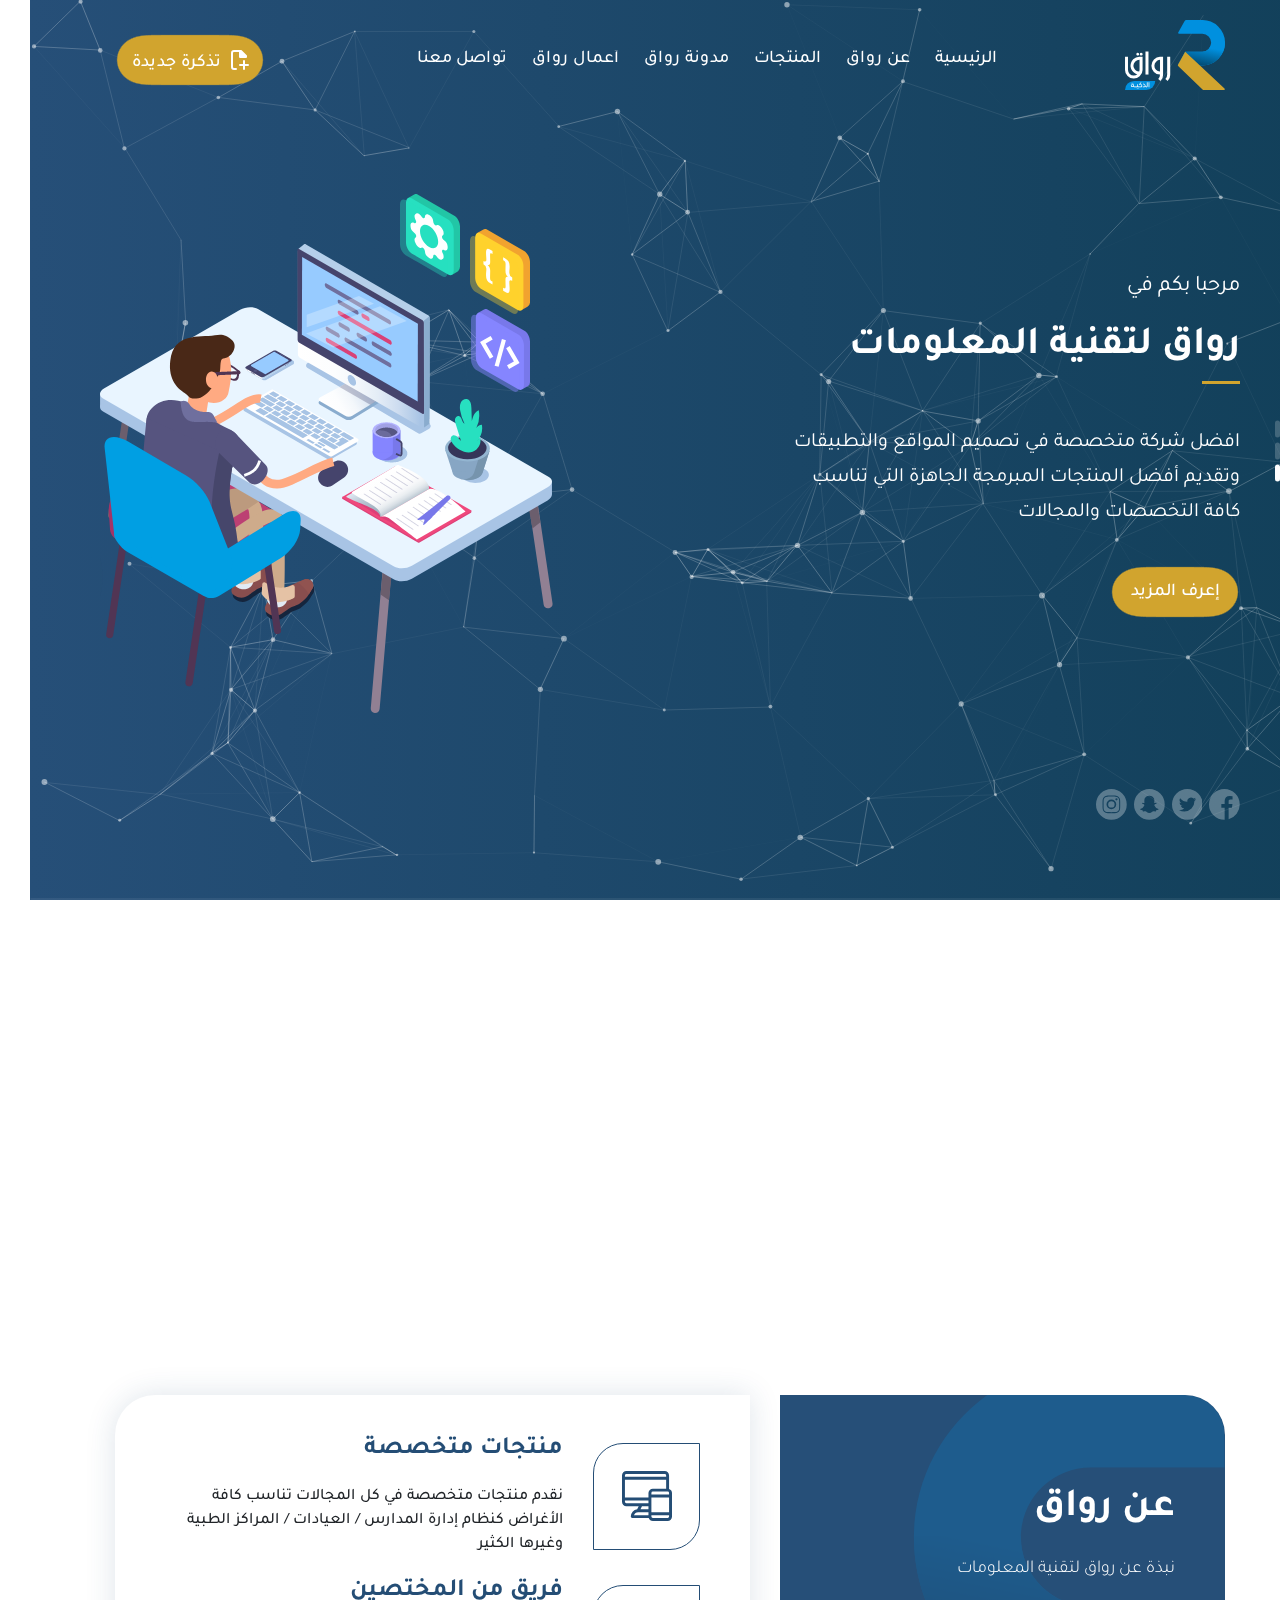
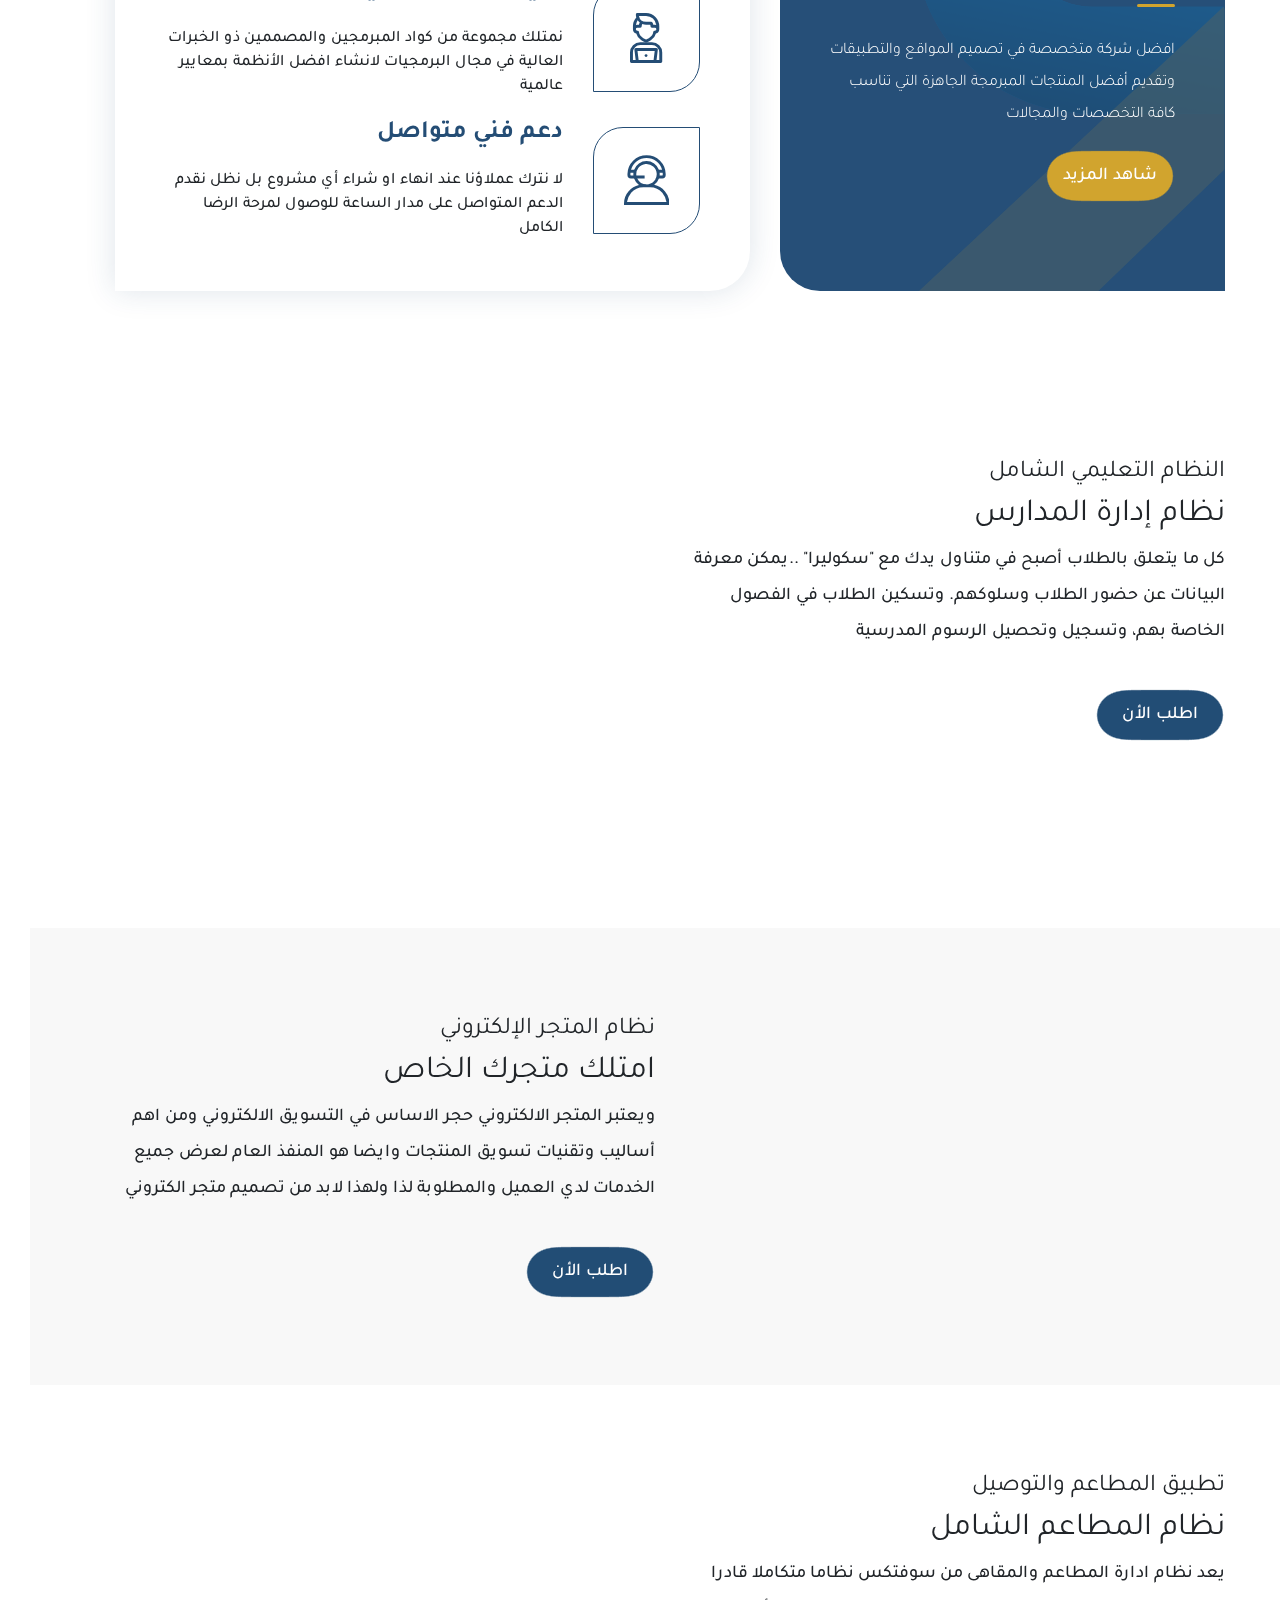
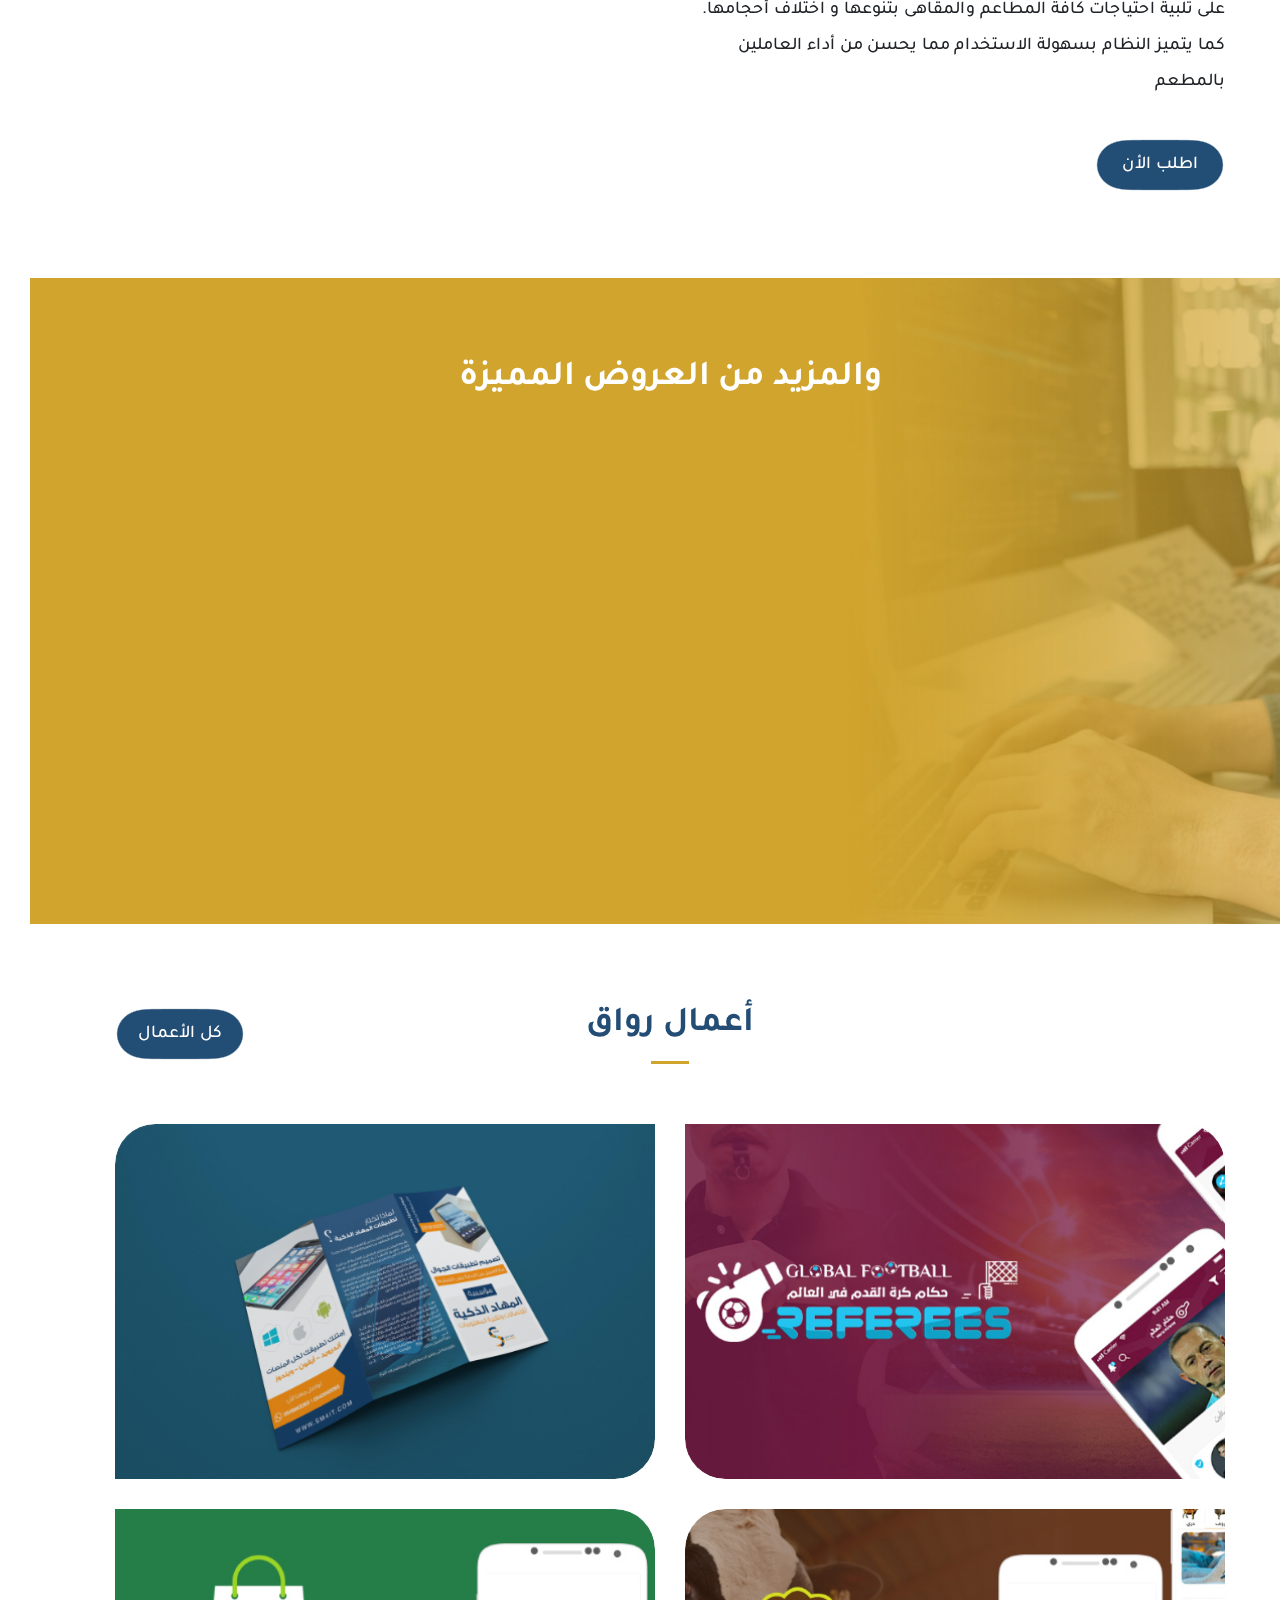
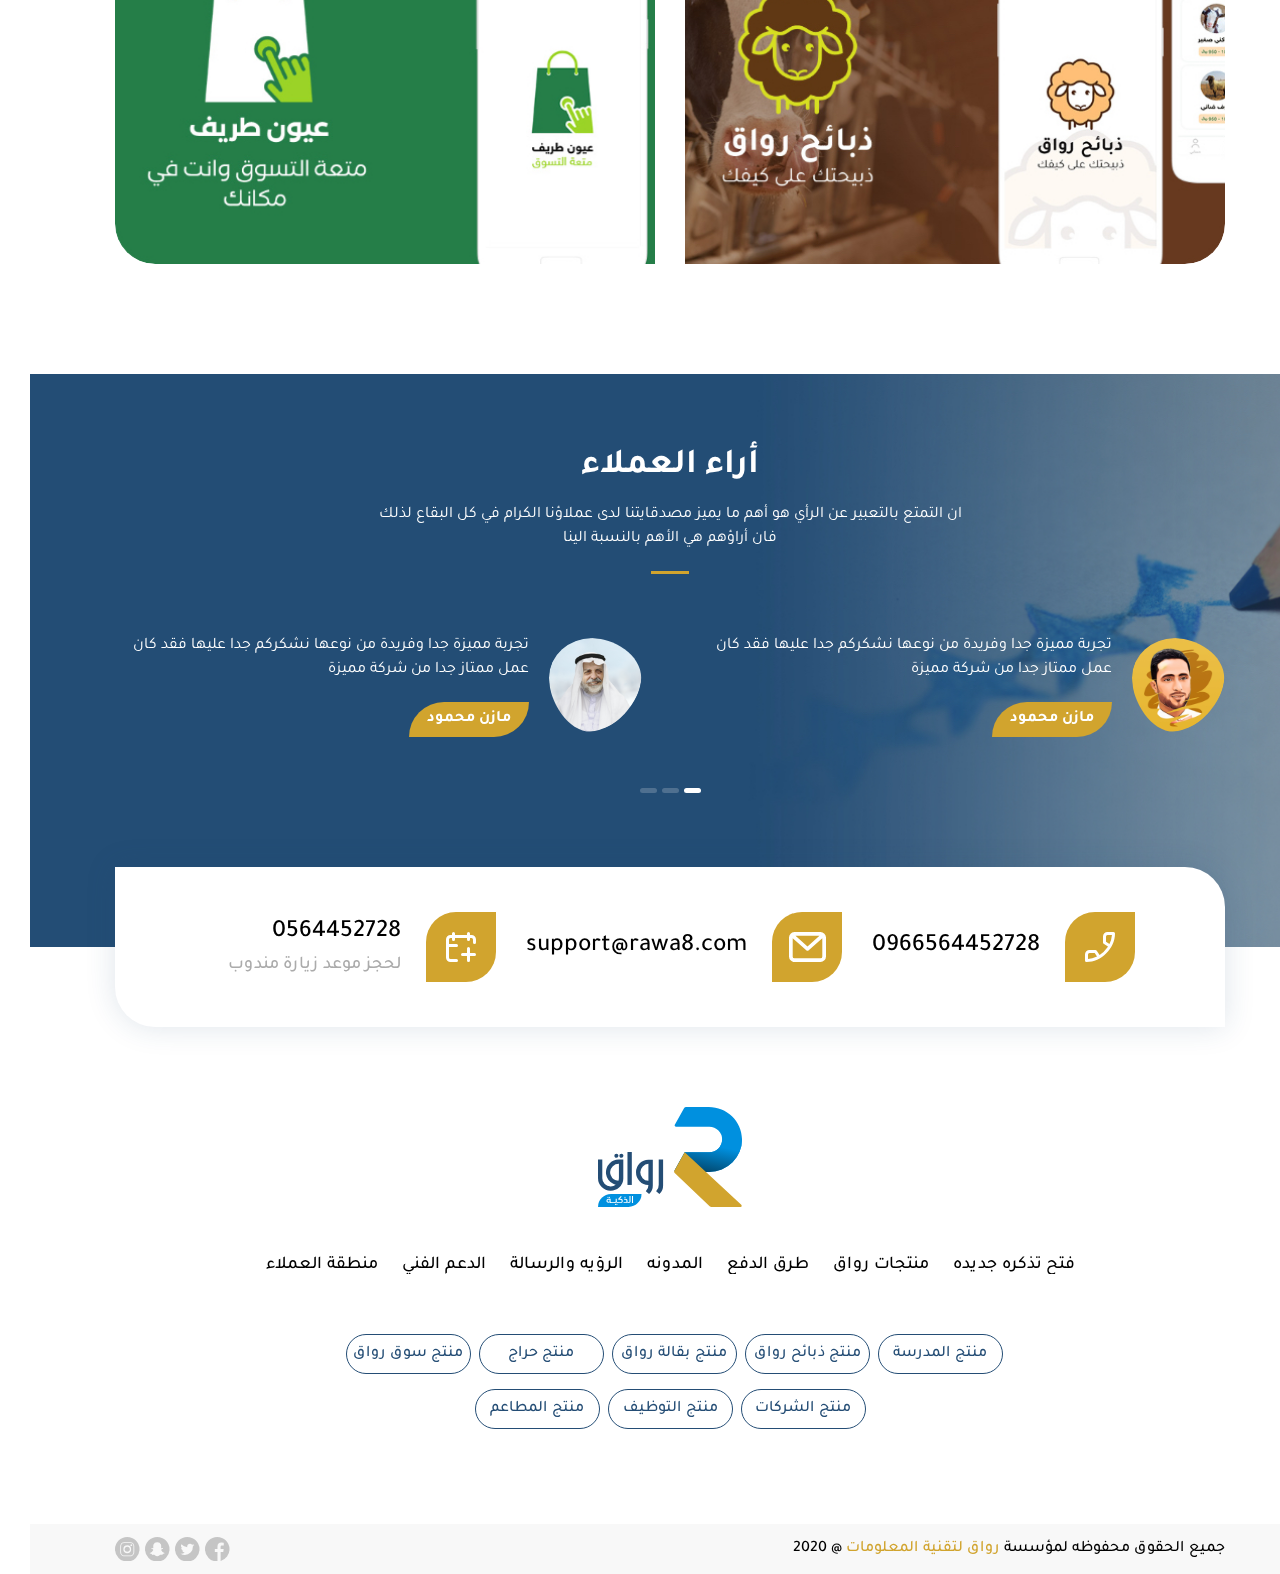
==== index.html @ ac33b8f3 "Deploy" ====
<!DOCTYPE html>
<html lang="en" dir="rtl">
  <head>
    <meta charset="UTF-8"/>
    <meta name="viewport" content="width=device-width, initial-scale=1.0"/>
    <meta http-equiv="X-UA-Compatible" content="ie=edge"/>
    <title>اسم الموقع</title>
    <link rel="stylesheet" href="css/bootstrap4.min.css"/>
    <link rel="stylesheet" href="css/swiper.min.css"/>
    <link rel="stylesheet" href="css/aos.css"/>
    <link rel="stylesheet" href="css/fancybox.min.css"/>
    <link rel="stylesheet" href="css/home.css"/>
  </head>
  <body>
    <!-- Loader-->
    <div class="loader"><img class="img-fluid" src="images/loader.svg" alt=""/></div>
    <!-- Mob Nav-->
    <div class="navover"></div>
    <div class="sideNav"><img class="img-fluid" src="images/about-sh.svg" alt=""/>
      <div class="options">
        <div class="close1"><img src="images/close.png" alt=""/></div>
      </div>
      <ul class="res">
        <li><a href="#">الرئيسية</a></li>
        <li><a href="#">عن رواق</a></li>
        <li><a href="#">المنتجات</a></li>
        <li><a href="#">مدونة رواق</a></li>
        <li><a href="#">أعمال رواق</a></li>
        <li><a href="#">تواصل بنا</a></li>
      </ul>
    </div>
    <!-- Mob Nav-->
    <!-- Header-->
    <header>
      <div id="particles-js"></div>
      <div class="container">
        <div class="content">
          <div class="TopNav"><a class="logo" href="#!"><img class="svg img-fluid" src="images/logo.svg" alt=""/></a>
            <ul class="res links">
              <li><a href="#!">الرئيسية</a></li>
              <li><a href="#!">عن رواق</a></li>
              <li><a href="#!">المنتجات</a></li>
              <li><a href="#!">مدونة رواق</a></li>
              <li><a href="#!">أعمال رواق</a></li>
              <li><a href="#!">تواصل معنا</a></li>
            </ul><a class="teckit" href="#!"><img class="svg" src="images/teck.svg" alt=""/><span>تذكرة جديدة</span></a>
            <div class="menuTriger"><img src="images/menu.png" alt=""/></div>
          </div>
          <div class="slider">
            <div class="content">
              <div class="swiper-container">
                <div class="swiper-wrapper">
                  <div class="swiper-slide">
                    <div class="row">
                      <div class="col-xl-6 inner-content">
                        <p>مرحبا بكم في</p>
                        <h1>رواق لتقنية المعلومات</h1>
                        <p>افضل شركة متخصصة في تصميم المواقع والتطبيقات وتقديم أفضل المنتجات المبرمجة الجاهزة التي تناسب كافة التخصصات والمجالات</p><a href="#!">إعرف المزيد</a>
                      </div>
                      <div class="col-xl-6 slider-pic-animate"><img src="images/header-slider.png" alt=""/><img class="pos" src="images/header-slider-shape1.svg" alt=""/><img class="pos" src="images/header-slider-shape2.svg" alt=""/><img class="pos" src="images/header-slider-shape3.svg" alt=""/><img class="pos" src="images/header-slider-shape4.svg" alt=""/></div>
                    </div>
                  </div>
                  <div class="swiper-slide">
                    <div class="row">
                      <div class="col-xl-6 inner-content">
                        <p>مرحبا بكم في</p>
                        <h1>رواق لتقنية المعلومات</h1>
                        <p>افضل شركة متخصصة في تصميم المواقع والتطبيقات وتقديم أفضل المنتجات المبرمجة الجاهزة التي تناسب كافة التخصصات والمجالات</p><a href="#!">إعرف المزيد</a>
                      </div>
                      <div class="col-xl-6 slider-pic-animate"><img src="images/header-slider.png" alt=""/><img class="pos" src="images/header-slider-shape1.svg" alt=""/><img class="pos" src="images/header-slider-shape2.svg" alt=""/><img class="pos" src="images/header-slider-shape3.svg" alt=""/><img class="pos" src="images/header-slider-shape4.svg" alt=""/></div>
                    </div>
                  </div>
                  <div class="swiper-slide">
                    <div class="row">
                      <div class="col-xl-6 inner-content">
                        <p>مرحبا بكم في</p>
                        <h1>رواق لتقنية المعلومات</h1>
                        <p>افضل شركة متخصصة في تصميم المواقع والتطبيقات وتقديم أفضل المنتجات المبرمجة الجاهزة التي تناسب كافة التخصصات والمجالات</p><a href="#!">إعرف المزيد</a>
                      </div>
                      <div class="col-xl-6 slider-pic-animate"><img src="images/header-slider.png" alt=""/><img class="pos" src="images/header-slider-shape1.svg" alt=""/><img class="pos" src="images/header-slider-shape2.svg" alt=""/><img class="pos" src="images/header-slider-shape3.svg" alt=""/><img class="pos" src="images/header-slider-shape4.svg" alt=""/></div>
                    </div>
                  </div>
                </div>
              </div>
              <div class="swiper-pagination"></div>
            </div>
          </div>
          <div class="social"><a href="#!"><img class="svg" src="images/fb.svg" alt=""/></a><a href="#!"><img class="svg" src="images/twitter.svg" alt=""/></a><a href="#!"><img class="svg" src="images/snap.svg" alt=""/></a><a href="#!"><img class="svg" src="images/insta.svg" alt=""/></a></div>
        </div>
      </div>
    </header>
    <!-- Header--><svg style="visibility: hidden; position: absolute;" width="0" height="0" xmlns="http://www.w3.org/2000/svg" version="1.1">
<defs>
<filter id="goo"><feGaussianBlur in="SourceGraphic" stdDeviation="10" result="blur" />    
<feColorMatrix in="blur" mode="matrix" values="1 0 0 0 0  0 1 0 0 0  0 0 1 0 0  0 0 0 19 -9" result="goo" />
<feComposite in="SourceGraphic" in2="goo" operator="atop"/>
</filter>
</defs>
</svg>
    <!-- Overview-->
    <div class="overview-sec">
      <div class="container">
        <div class="row">
          <div class="col-lg-4" data-aos="fade-up-left" data-aos-duration="1000">
            <div class="img"><img class="svg" src="images/over1.svg" alt=""/><img class="svg" src="images/over-sh1.svg" alt=""/></div>
            <h2>نتفهم طلبكم</h2>
            <p>مدركون بأنكم تريدون الأفضل فنمعن ونركز في طلبكم</p>
          </div>
          <div class="col-lg-4" data-aos="fade-up" data-aos-duration="1000">
            <div class="img"><img class="svg" src="images/over2.svg" alt=""/><img class="svg" src="images/over-sh2.svg" alt=""/></div>
            <h2>ننفذه بإبتكار</h2>
            <p>مقدرون الدقة الكاملة والإخراج المثالي</p>
          </div>
          <div class="col-lg-4" data-aos="fade-up-right" data-aos-duration="1000">
            <div class="img"><img class="svg" src="images/over3.svg" alt=""/><img class="svg" src="images/over-sh3.svg" alt=""/></div>
            <h2>معكم دائماَ</h2>
            <p>أصبحنا شركاء نجاح , فلكم كل الدعم وتقديم خدمة ما بعد البيع</p>
          </div>
        </div>
      </div>
    </div>
    <!-- Overview-->
    <!-- Start About  -->
    <section class="about-section">
      <div class="container">
        <div class="row">
          <div class="col-lg-5">
            <div class="about-right"><img class="svg img-fluid" src="images/about-sh.svg" alt=""/>
              <div class="content">
                <div class="title">
                  <h2>عن رواق</h2>
                  <p>نبذة عن رواق لتقنية المعلومات</p>
                </div>
                <p>افضل شركة متخصصة في تصميم المواقع والتطبيقات وتقديم أفضل المنتجات المبرمجة الجاهزة التي تناسب كافة التخصصات والمجالات</p><a href="#!">شاهد المزيد    </a>
              </div>
            </div>
          </div>
          <div class="col-lg-7">
            <div class="about-left">
              <div class="content-box">
                <div class="icon-box"><img class="svg img-fluid" src="images/about1.svg" alt=""/></div>
                <div class="content">
                  <h3>منتجات متخصصة</h3>
                  <p>نقدم منتجات متخصصة في كل المجالات تناسب كافة الأغراض كنظام إدارة المدارس / العيادات / المراكز الطبية وغيرها الكثير</p>
                </div>
              </div>
              <div class="content-box">
                <div class="icon-box"><img class="svg img-fluid" src="images/about2.svg" alt=""/></div>
                <div class="content">
                  <h3>فريق من المختصين</h3>
                  <p>نمتلك مجموعة من كواد المبرمجين والمصممين ذو الخبرات العالية في مجال البرمجيات لانشاء افضل الأنظمة بمعايير عالمية</p>
                </div>
              </div>
              <div class="content-box">
                <div class="icon-box"><img class="svg img-fluid" src="images/about3.svg" alt=""/></div>
                <div class="content">
                  <h3>دعم فني متواصل</h3>
                  <p>لا نترك عملاؤنا عند انهاء او شراء أي مشروع بل نظل نقدم الدعم المتواصل على مدار الساعة للوصول لمرحة الرضا الكامل</p>
                </div>
              </div>
            </div>
          </div>
        </div>
      </div>
    </section>
    <!-- End About-->
    <!--Start Services-->
    <section class="services-section">
      <div class="container">
        <div class="row">
          <div class="col-lg-6 order-lg-1 order-2">
            <div class="min-title">
              <h4>النظام التعليمي الشامل</h4>
              <h2>نظام إدارة المدارس</h2>
            </div>
            <p>كل ما يتعلق بالطلاب أصبح في متناول يدك مع "سكوليرا" ..يمكن معرفة البيانات عن حضور الطلاب وسلوكهم. وتسكين الطلاب في الفصول الخاصة بهم، وتسجيل وتحصيل الرسوم المدرسية</p><a href="#!">اطلب الأن</a>
          </div>
          <div class="col-lg-6 order-lg-2 order-1">
            <div class="school-images" data-aos="zoom-out" data-aos-duration="1000"><img class="svg img-fluid" src="images/teacher.svg" alt=""/><img class="svg img-fluid line" src="images/line.svg" alt=""/></div>
          </div>
        </div>
      </div>
    </section>
    <section class="services-section center">
      <div class="container">
        <div class="row">
          <div class="col-lg-6">
            <div class="shop-images">
              <div class="mobile" data-aos="fade-down" data-aos-duration="1000"><img class="svg img-fluid" src="images/mobile.svg" alt=""/></div>
              <div class="bag1" data-aos="fade-left" data-aos-duration="1000"><img class="svg img-fluid" src="images/bag1.svg" alt=""/></div>
              <div class="bag2" data-aos="fade-right" data-aos-duration="1000"><img class="svg img-fluid" src="images/bag2.svg" alt=""/></div>
              <div class="gift1" data-aos="fade-up-left" data-aos-duration="1000"><img class="svg img-fluid" src="images/gift1.svg" alt=""/></div>
              <div class="gift2" data-aos="fade-up-right" data-aos-duration="1000"><img class="svg img-fluid" src="images/gift2.svg" alt=""/></div>
            </div>
          </div>
          <div class="col-lg-6">
            <div class="min-title">
              <h4>نظام المتجر الإلكتروني</h4>
              <h2>امتلك متجرك الخاص</h2>
            </div>
            <p>ويعتبر المتجر الالكتروني حجر الاساس في التسويق الالكتروني ومن اهم أساليب وتقنيات تسويق المنتجات وايضا هو المنفذ العام لعرض جميع الخدمات لدي العميل والمطلوبة لذا ولهذا لابد من تصميم متجر الكتروني</p><a href="#!">اطلب الأن</a>
          </div>
        </div>
      </div>
    </section>
    <section class="services-section">
      <div class="container">
        <div class="row">
          <div class="col-lg-6 order-lg-1 order-2">
            <div class="min-title">
              <h4>تطبيق المطاعم والتوصيل</h4>
              <h2>نظام المطاعم الشامل</h2>
            </div>
            <p>يعد نظام ادارة المطاعم والمقاهى من سوفتكس نظاما متكاملا قادرا على تلبية احتياجات كافة المطاعم والمقاهى بتنوعها و اختلاف أحجامها. كما يتميز النظام بسهولة الاستخدام مما يحسن من أداء العاملين بالمطعم</p><a href="#!">اطلب الأن</a>
          </div>
          <div class="col-lg-6 order-lg-2 order-1">
            <div class="resturant-images">
              <div class="table" data-aos="fade-down"><img class="svg img-fluid" src="images/table.svg" alt=""/></div>
              <div class="phone" data-aos="fade-up"><img class="svg img-fluid line" src="images/phone.svg" alt=""/></div>
            </div>
          </div>
        </div>
      </div>
    </section>
    <!--End Services-->
    <!--Start offers-->
    <section class="offers-section">
      <div class="container">
        <h2 class="title">والمزيد من العروض المميزة</h2>
        <div class="row">
          <div class="col-lg-6"><a class="offer-box" href="#" data-aos="fade-up-left" data-aos-duration="1000">
              <div class="icon-box"><img class="svg img-fluid" src="images/logo-mini.svg" alt=""/></div>
              <h3>منتج ذبائح رواق</h3></a><a class="offer-box" href="#" data-aos="fade-up-left" data-aos-duration="1000">
              <div class="icon-box"><img class="svg img-fluid" src="images/logo-mini.svg" alt=""/></div>
              <h3>منتج حراج رواق المتقدم</h3></a><a class="offer-box" href="#" data-aos="fade-up-left" data-aos-duration="1000">
              <div class="icon-box"><img class="svg img-fluid" src="images/logo-mini.svg" alt=""/></div>
              <h3>منتج سوق رواق</h3></a><a class="offer-box" href="#" data-aos="fade-up-left" data-aos-duration="1000">
              <div class="icon-box"><img class="svg img-fluid" src="images/logo-mini.svg" alt=""/></div>
              <h3>منتج التجميل والصالونات</h3></a></div>
          <div class="col-lg-6"><a class="offer-box" href="#" data-aos="fade-up-left" data-aos-duration="1000">
              <div class="icon-box"><img class="svg img-fluid" src="images/logo-mini.svg" alt=""/></div>
              <h3>منتج ذبائح رواق</h3></a><a class="offer-box" href="#" data-aos="fade-up-left" data-aos-duration="1000">
              <div class="icon-box"><img class="svg img-fluid" src="images/logo-mini.svg" alt=""/></div>
              <h3>منتج المطاعم والكافيهات</h3></a><a class="offer-box" href="#" data-aos="fade-up-left" data-aos-duration="1000">
              <div class="icon-box"><img class="svg img-fluid" src="images/logo-mini.svg" alt=""/></div>
              <h3>منتج الشركات والمؤسسات</h3></a><a class="offer-box" href="#" data-aos="fade-up-left" data-aos-duration="1000">
              <div class="icon-box"><img class="svg img-fluid" src="images/logo-mini.svg" alt=""/></div>
              <h3>منتج التوصيل والطلبات</h3></a></div>
        </div>
      </div>
    </section>
    <!--End offers-->
    <!-- Our Work-->
    <div class="our-work">
      <div class="container">
        <div class="head">
          <h1>أعمال رواق</h1><a class="more-work" href="#!">كل الأعمال</a>
        </div>
        <div class="row">
          <div class="col-lg-6">
            <div class="work"><img class="img-fluid" src="images/work1.jpg" alt=""/>
              <div class="overlay1"></div>
              <div class="overlay">
                <h3>بروشور تصميم التطبيقات</h3>
                <p>قمنا بتنفيذ بروشور تصميم التطبيقات لمؤسسة رواق مبني على المعايير العالمية للتصميم</p>
                <div class="actions">
                  <div class="action"><a href="#!"><img class="svg" src="images/link.svg" alt=""/></a><a data-fancybox="gallery" href="images/work1.jpg"><img class="svg" src="images/eye.svg" alt=""/></a></div>
                </div>
              </div>
            </div>
          </div>
          <div class="col-lg-6">
            <div class="work"><img class="img-fluid" src="images/work2.jpg" alt=""/>
              <div class="overlay1"></div>
              <div class="overlay">
                <h3>بروشور تصميم التطبيقات</h3>
                <p>قمنا بتنفيذ بروشور تصميم التطبيقات لمؤسسة رواق مبني على المعايير العالمية للتصميم</p>
                <div class="actions">
                  <div class="action"><a href="#!"><img class="svg" src="images/link.svg" alt=""/></a><a data-fancybox="gallery" href="images/work2.jpg"><img class="svg" src="images/eye.svg" alt=""/></a></div>
                </div>
              </div>
            </div>
          </div>
          <div class="col-lg-6">
            <div class="work"><img class="img-fluid" src="images/work3.jpg" alt=""/>
              <div class="overlay1"></div>
              <div class="overlay">
                <h3>بروشور تصميم التطبيقات</h3>
                <p>قمنا بتنفيذ بروشور تصميم التطبيقات لمؤسسة رواق مبني على المعايير العالمية للتصميم</p>
                <div class="actions">
                  <div class="action"><a href="#!"><img class="svg" src="images/link.svg" alt=""/></a><a data-fancybox="gallery" href="images/work3.jpg"><img class="svg" src="images/eye.svg" alt=""/></a></div>
                </div>
              </div>
            </div>
          </div>
          <div class="col-lg-6">
            <div class="work"><img class="img-fluid" src="images/work4.jpg" alt=""/>
              <div class="overlay1"></div>
              <div class="overlay">
                <h3>بروشور تصميم التطبيقات</h3>
                <p>قمنا بتنفيذ بروشور تصميم التطبيقات لمؤسسة رواق مبني على المعايير العالمية للتصميم</p>
                <div class="actions">
                  <div class="action"><a href="#!"><img class="svg" src="images/link.svg" alt=""/></a><a data-fancybox="gallery" href="images/work4.jpg"><img class="svg" src="images/eye.svg" alt=""/></a></div>
                </div>
              </div>
            </div>
          </div>
        </div><a class="more-work" href="#!">كل الأعمال</a>
      </div>
    </div>
    <!-- Our Work-->
    <!-- Testims-->
    <div class="testims">
      <div class="container">
        <div class="head">
          <h2>أراء العملاء</h2>
          <p>ان التمتع بالتعبير عن الرأي هو أهم ما يميز مصدقايتنا لدى عملاؤنا الكرام في كل البقاع لذلك فان  أراؤهم هي الأهم بالنسبة الينا</p>
        </div>
        <div class="swiper-container">
          <div class="swiper-wrapper">
            <div class="swiper-slide">
              <div class="pic"><img class="img-fluid" src="images/test1.png" alt=""/></div>
              <div class="content">
                <p>تجربة مميزة جدا وفريدة من نوعها نشكركم جدا عليها فقد كان  عمل ممتاز جدا من شركة مميزة</p><span>مازن محمود</span>
              </div>
            </div>
            <div class="swiper-slide">
              <div class="pic"><img class="img-fluid" src="images/test2.png" alt=""/></div>
              <div class="content">
                <p>تجربة مميزة جدا وفريدة من نوعها نشكركم جدا عليها فقد كان  عمل ممتاز جدا من شركة مميزة</p><span>مازن محمود</span>
              </div>
            </div>
            <div class="swiper-slide">
              <div class="pic"><img class="img-fluid" src="images/test1.png" alt=""/></div>
              <div class="content">
                <p>تجربة مميزة جدا وفريدة من نوعها نشكركم جدا عليها فقد كان  عمل ممتاز جدا من شركة مميزة</p><span>مازن محمود</span>
              </div>
            </div>
          </div>
        </div>
        <div class="swiper-pagination"></div>
      </div>
    </div>
    <!-- Testims-->
    <!-- Footer Top-->
    <div class="contact-Min">
      <div class="container">
        <div class="content">
          <div class="cont">
            <div class="icon"><img class="svg" src="images/contact1.svg" alt=""/></div><a href="#!">0966564452728</a>
          </div>
          <div class="cont">
            <div class="icon"><img class="svg" src="images/contact2.svg" alt=""/></div><a href="#!">support@rawa8.com</a>
          </div>
          <div class="cont">
            <div class="icon"><img class="svg" src="images/contact3.svg" alt=""/></div><a href="#!"><span>0564452728</span><span>لحجز موعد زيارة مندوب</span></a>
          </div>
        </div>
      </div>
    </div>
    <!-- Footer Top-->
    <footer>
      <div class="container">
        <div class="logo"><img class="img-fluid" src="images/logo-footer.svg" alt=""/></div>
        <ul class="res links">
          <li><a href="#!">فتح تذكره جديده</a></li>
          <li><a href="#!">منتجات رواق</a></li>
          <li><a href="#!">طرق الدفع</a></li>
          <li><a href="#!">المدونه</a></li>
          <li><a href="#!">الرؤيه والرسالة</a></li>
          <li><a href="#!">الدعم الفني</a></li>
          <li><a href="#!">منطقة العملاء</a></li>
        </ul>
        <div class="btns"><a href="#!">منتج المدرسة</a><a href="#!">منتج ذبائح رواق</a><a href="#!">منتج بقالة رواق</a><a href="#!">منتج حراج</a><a href="#!">منتج سوق رواق</a><a href="#!">منتج الشركات</a><a href="#!">منتج التوظيف</a><a href="#!">منتج المطاعم</a></div>
      </div>
      <div class="end">
        <div class="container">
          <div class="content">
            <p>
              جميع الحقوق محفوظه لمؤسسة
              <span>رواق لتقنية المعلومات</span>
              @ 2020
            </p>
            <div class="socials"><a href="#!"><img class="svg" src="images/fb.svg" alt=""/></a><a href="#!"><img class="svg" src="images/twitter.svg" alt=""/></a><a href="#!"><img class="svg" src="images/snap.svg" alt=""/></a><a href="#!"><img class="svg" src="images/insta.svg" alt=""/></a></div>
          </div>
        </div>
      </div>
    </footer>
    <script src="js/jquery.min.js"></script>
    <script src="js/bootstrap.min.js"></script>
    <script src="js/swiper.min.js"></script>
    <script src="js/particles.min.js"></script>
    <script src="js/aos.js"></script>
    <script src="js/fancybox.min.js"></script>
    <script src="js/nicescroll.js"></script>
    <script src="js/main.js"></script>
    <script src="http://localhost:35729/livereload.js"></script>
  </body>
</html>
---- css/home.css ----
html {
  scrollbar-width: thin;
  scrollbar-color: #475152 #d1a42e;
}

html::-webkit-scrollbar {
  width: 8px;
}

html::-webkit-scrollbar-track {
  background-color: #d1a42e;
}

html::-webkit-scrollbar-thumb {
  background-color: #475152;
}

#ascrail2000 {
  display: none !important;
}

body {
  font-family: "reg", sans-serif;
  overflow: initial !important;
  direction: rtl;
  text-align: right;
}

html[dir="ltr"] body {
  direction: ltr;
  text-align: left;
}

* {
  font-family: inherit;
}

input,
a,
button {
  font-family: "reg", sans-serif;
}

input:focus,
a:focus,
button:focus {
  outline: none;
  text-decoration: none;
}

input:hover,
a:hover,
button:hover {
  text-decoration: none;
}

button {
  cursor: pointer;
}

button:focus, button:active {
  outline: none;
  -webkit-box-shadow: none;
          box-shadow: none;
}

ul.res {
  padding: 0;
  margin: 0;
  list-style: none;
}

@font-face {
  font-family: "light";
  src: url("../fonts/Tajawal-Light.ttf") format("ttf"), url("../fonts/Tajawal-Light.woff") format("woff"), url("../fonts/Tajawal-Light.woff2") format("woff2"), url("../fonts/Tajawal-Light.eot") format("eot");
}

@font-face {
  font-family: "reg";
  src: url("../fonts/Tajawal-Regular.ttf") format("ttf"), url("../fonts/Tajawal-Regular.woff") format("woff"), url("../fonts/Tajawal-Regular.woff2") format("woff2"), url("../fonts/Tajawal-Regular.eot") format("eot");
}

@font-face {
  font-family: "med";
  src: url("../fonts/Tajawal-Medium.ttf") format("ttf"), url("../fonts/Tajawal-Medium.woff") format("woff"), url("../fonts/Tajawal-Medium.woff2") format("woff2"), url("../fonts/Tajawal-Medium.eot") format("eot");
}

@font-face {
  font-family: "bold";
  src: url("../fonts/Tajawal-Bold.ttf") format("ttf"), url("../fonts/Tajawal-Bold.woff") format("woff"), url("../fonts/Tajawal-Bold.woff2") format("woff2"), url("../fonts/Tajawal-Bold.eot") format("eot");
}

.Flex, .loader, .sideNav, header .TopNav .teckit, header .slider .swiper-slide a, .about-section .about-right .content a, .about-section .about-left .content-box .icon-box, .services-section a, .our-work .head .more-work, .our-work .work .overlay, .our-work .work .overlay .action, .our-work .work .overlay .action a, .our-work .more-work, .testims .swiper-slide span, .contact-Min .cont .icon, footer .links, footer .btns, footer .btns a {
  display: -webkit-box;
  display: -ms-flexbox;
  display: flex;
  -webkit-box-align: center;
      -ms-flex-align: center;
          align-items: center;
  -webkit-box-pack: center;
      -ms-flex-pack: center;
          justify-content: center;
}

.hover, header .TopNav .teckit, header .slider .swiper-slide a, .about-section .about-right .content a, .services-section a, .our-work .head .more-work, .our-work .more-work {
  position: relative;
  -webkit-filter: url("#goo");
          filter: url("#goo");
}

.hover:after, header .TopNav .teckit:after, header .slider .swiper-slide a:after, .about-section .about-right .content a:after, .services-section a:after, .our-work .head .more-work:after, .our-work .more-work:after, .hover:before, header .TopNav .teckit:before, header .slider .swiper-slide a:before, .about-section .about-right .content a:before, .services-section a:before, .our-work .head .more-work:before, .our-work .more-work:before {
  width: 50px;
  height: 50px;
  position: absolute;
  content: "";
  display: inline-block;
  background: #d1a42e;
  border-radius: 50%;
  -webkit-transition: -webkit-transform 0.5s ease;
  transition: -webkit-transform 0.5s ease;
  transition: transform 0.5s ease;
  transition: transform 0.5s ease, -webkit-transform 0.5s ease;
  -webkit-transform: scale(0);
          transform: scale(0);
  z-index: -1;
}

.hover:before, header .TopNav .teckit:before, header .slider .swiper-slide a:before, .about-section .about-right .content a:before, .services-section a:before, .our-work .head .more-work:before, .our-work .more-work:before {
  top: -25%;
  left: 20%;
}

.hover:after, header .TopNav .teckit:after, header .slider .swiper-slide a:after, .about-section .about-right .content a:after, .services-section a:after, .our-work .head .more-work:after, .our-work .more-work:after {
  bottom: -25%;
  right: 20%;
}

.hover:hover:after, header .TopNav .teckit:hover:after, header .slider .swiper-slide a:hover:after, .about-section .about-right .content a:hover:after, .services-section a:hover:after, .our-work .more-work:hover:after, .hover:hover:before, header .TopNav .teckit:hover:before, header .slider .swiper-slide a:hover:before, .about-section .about-right .content a:hover:before, .services-section a:hover:before, .our-work .more-work:hover:before {
  -webkit-transform: none;
          transform: none;
}

@-webkit-keyframes flash {
  0% {
    opacity: 1;
  }
  10% {
    opacity: 0.5;
  }
  30% {
    opacity: 1;
  }
  100% {
    opacity: 1;
  }
}

@keyframes flash {
  0% {
    opacity: 1;
  }
  10% {
    opacity: 0.5;
  }
  30% {
    opacity: 1;
  }
  100% {
    opacity: 1;
  }
}

@-webkit-keyframes hang {
  0% {
    -webkit-transform: translateY(0) translateZ(0);
            transform: translateY(0) translateZ(0);
  }
  25% {
    -webkit-transform: translateY(-3px) translateZ(0);
            transform: translateY(-3px) translateZ(0);
  }
  50% {
    -webkit-transform: translateY(0) translateZ(0);
            transform: translateY(0) translateZ(0);
  }
  75% {
    -webkit-transform: translateY(3px) translateZ(0);
            transform: translateY(3px) translateZ(0);
  }
  100% {
    -webkit-transform: translateY(0) translateZ(0);
            transform: translateY(0) translateZ(0);
  }
}

@keyframes hang {
  0% {
    -webkit-transform: translateY(0) translateZ(0);
            transform: translateY(0) translateZ(0);
  }
  25% {
    -webkit-transform: translateY(-3px) translateZ(0);
            transform: translateY(-3px) translateZ(0);
  }
  50% {
    -webkit-transform: translateY(0) translateZ(0);
            transform: translateY(0) translateZ(0);
  }
  75% {
    -webkit-transform: translateY(3px) translateZ(0);
            transform: translateY(3px) translateZ(0);
  }
  100% {
    -webkit-transform: translateY(0) translateZ(0);
            transform: translateY(0) translateZ(0);
  }
}

@-webkit-keyframes ani2 {
  from {
    -webkit-mask-position: 100% 0;
    mask-position: 100% 0;
  }
  to {
    -webkit-mask-position: 0 0;
    mask-position: 0 0;
  }
}

@keyframes ani2 {
  from {
    -webkit-mask-position: 100% 0;
    mask-position: 100% 0;
  }
  to {
    -webkit-mask-position: 0 0;
    mask-position: 0 0;
  }
}

@-webkit-keyframes ani {
  from {
    -webkit-mask-position: 0 0;
    mask-position: 0 0;
  }
  to {
    -webkit-mask-position: 100% 0;
    mask-position: 100% 0;
  }
}

@keyframes ani {
  from {
    -webkit-mask-position: 0 0;
    mask-position: 0 0;
  }
  to {
    -webkit-mask-position: 100% 0;
    mask-position: 100% 0;
  }
}

.loader {
  position: fixed;
  top: 0;
  left: 0;
  width: 100%;
  height: 100%;
  background-color: #fff;
  z-index: 9999999;
}

.loader img {
  width: 150px;
}

.navover {
  position: fixed;
  width: 100%;
  height: 100%;
  background-color: rgba(38, 79, 120, 0.95);
  z-index: 9;
  -webkit-transition: 0.5s;
  transition: 0.5s;
  opacity: 0;
  visibility: hidden;
}

.navover.open {
  opacity: 1;
  visibility: visible;
}

.sideNav {
  position: fixed;
  top: 0;
  right: 0;
  width: 100%;
  height: 100%;
  background-color: #264f78;
  z-index: 99;
  overflow-y: auto;
  -webkit-transition: 0.5s;
  transition: 0.5s;
  -webkit-box-orient: vertical;
  -webkit-box-direction: normal;
      -ms-flex-direction: column;
          flex-direction: column;
  -webkit-transform-origin: right;
          transform-origin: right;
  -webkit-transform: scaleX(0);
          transform: scaleX(0);
}

.sideNav > img {
  position: absolute;
  top: 50%;
  left: 50%;
  -webkit-transform: translate(-50%, -50%) scale(1.5);
          transform: translate(-50%, -50%) scale(1.5);
  opacity: 0.3;
}

html[dir="ltr"] .sideNav {
  -webkit-transform-origin: left;
          transform-origin: left;
}

.sideNav.open {
  -webkit-transform: scaleX(1);
          transform: scaleX(1);
}

.sideNav.open ul {
  opacity: 1;
}

.sideNav.open ul li {
  -webkit-transform: translateX(0);
          transform: translateX(0);
  opacity: 1;
}

.sideNav.origin {
  -webkit-transform-origin: left;
          transform-origin: left;
}

html[dir="ltr"] .sideNav.origin {
  -webkit-transform-origin: right;
          transform-origin: right;
}

.sideNav .options {
  padding: 0 50px;
  display: -webkit-box;
  display: -ms-flexbox;
  display: flex;
  -webkit-box-align: center;
      -ms-flex-align: center;
          align-items: center;
  -webkit-box-pack: justify;
      -ms-flex-pack: justify;
          justify-content: space-between;
  width: 100%;
  position: absolute;
  top: 50px;
  direction: ltr;
}

.sideNav .options .lang a {
  display: -webkit-box;
  display: -ms-flexbox;
  display: flex;
  -webkit-box-align: center;
      -ms-flex-align: center;
          align-items: center;
  -webkit-box-pack: center;
      -ms-flex-pack: center;
          justify-content: center;
  font-size: 14px;
  color: #d1a42e;
  width: 32px;
  height: 32px;
  border-radius: 50%;
  background-color: #fff;
}

.sideNav .options .close1 {
  display: -webkit-box;
  display: -ms-flexbox;
  display: flex;
  cursor: pointer;
}

.sideNav .options .close1 img {
  -webkit-filter: brightness(0) invert(1);
          filter: brightness(0) invert(1);
}

.sideNav > ul {
  display: -webkit-box;
  display: -ms-flexbox;
  display: flex;
  -webkit-box-align: center;
      -ms-flex-align: center;
          align-items: center;
  -webkit-box-orient: vertical;
  -webkit-box-direction: normal;
      -ms-flex-direction: column;
          flex-direction: column;
  opacity: 0;
  -webkit-transition: 0.5s;
  transition: 0.5s;
  -webkit-transition-delay: 0.5s;
          transition-delay: 0.5s;
}

.sideNav > ul > li {
  position: relative;
  padding: 10px 0;
  -webkit-transition: 0.5s;
  transition: 0.5s;
  -webkit-transform: translateX(10px);
          transform: translateX(10px);
  opacity: 0;
}

.sideNav > ul > li:nth-child(1) {
  -webkit-transition-delay: 0.3s;
          transition-delay: 0.3s;
}

.sideNav > ul > li:nth-child(2) {
  -webkit-transition-delay: 0.5s;
          transition-delay: 0.5s;
}

.sideNav > ul > li:nth-child(3) {
  -webkit-transition-delay: 0.7s;
          transition-delay: 0.7s;
}

.sideNav > ul > li:nth-child(4) {
  -webkit-transition-delay: 0.9s;
          transition-delay: 0.9s;
}

.sideNav > ul > li:nth-child(5) {
  -webkit-transition-delay: 1.1s;
          transition-delay: 1.1s;
}

.sideNav > ul > li:nth-child(6) {
  -webkit-transition-delay: 1.3s;
          transition-delay: 1.3s;
}

.sideNav > ul > li a {
  width: 100%;
  display: block;
  font-size: 20px;
  color: #fff;
  -webkit-transition: 0.5s;
  transition: 0.5s;
}

.sideNav > ul > li i {
  position: absolute;
  top: 13px;
  left: 13px;
  -webkit-transform: rotate(90deg);
          transform: rotate(90deg);
  font-size: 9px;
  color: currentColor;
  -webkit-transition: 0.5s;
  transition: 0.5s;
}

html[dir="ltr"] .sideNav > ul > li i {
  left: unset;
  right: 13px;
}

.sideNav > ul > li i.open {
  -webkit-transform: rotate(0deg);
          transform: rotate(0deg);
}

.sideNav > ul > li .drop {
  width: 100%;
  padding: 5px 15px;
  display: none;
  overflow: visible;
  height: auto;
}

.sideNav > ul > li .drop li {
  padding: 4px 0;
}

.sideNav > ul > li .drop li a {
  font-size: 15px;
  color: #898989;
  -webkit-transition: 0.5s;
  transition: 0.5s;
}

.sideNav > ul > li .drop li a:hover {
  color: #595959;
}

header {
  min-height: 100vh;
  position: relative;
}

header #particles-js {
  background-image: -webkit-gradient(linear, right top, left top, from(#12405a), to(#264f78));
  background-image: linear-gradient(270deg, #12405a 0%, #264f78 100%);
  position: absolute;
  top: 0;
  left: 0;
  width: 100%;
  height: 100%;
  z-index: -1;
}

header .TopNav {
  padding-top: 20px;
  display: -webkit-box;
  display: -ms-flexbox;
  display: flex;
  -webkit-box-align: center;
      -ms-flex-align: center;
          align-items: center;
}

@media (max-width: 991px) {
  header .TopNav .logo {
    margin-left: auto;
  }
}

header .TopNav .links {
  margin-right: 128px;
  margin-left: auto;
  display: -webkit-box;
  display: -ms-flexbox;
  display: flex;
  -webkit-box-align: center;
      -ms-flex-align: center;
          align-items: center;
}

html[dir="ltr"] header .TopNav .links {
  margin-left: 128px;
  margin-right: auto;
}

@media (max-width: 991px) {
  header .TopNav .links {
    display: none;
  }
}

header .TopNav .links li:not(:last-of-type) {
  margin-left: 25px;
}

html[dir="ltr"] header .TopNav .links li:not(:last-of-type) {
  margin-right: 25px;
  margin-left: 0;
}

header .TopNav .links li a {
  -webkit-transition: 0.5s;
  transition: 0.5s;
  font-size: 18px;
  font-family: med;
  color: transparent;
  background-image: -webkit-gradient(linear, left top, right top, from(#d1a42e), color-stop(50%, #d1a42e), color-stop(50%, #fff));
  background-image: linear-gradient(to right, #d1a42e, #d1a42e 50%, #fff 50%);
  background-size: 200% 100%;
  background-position: 100%;
  background-clip: text;
  -webkit-background-clip: text;
}

header .TopNav .links li a:hover {
  background-position: 0%;
}

header .TopNav .teckit {
  width: 150px;
  height: 50px;
  background-color: #d1a42e;
  border-radius: 100px;
  -webkit-transition: 0.5s;
  transition: 0.5s;
}

header .TopNav .teckit svg {
  margin-left: 10px;
}

html[dir="ltr"] header .TopNav .teckit svg {
  margin-right: 10px;
  margin-left: 0;
}

header .TopNav .teckit span {
  margin-top: 7px;
  font-size: 18px;
  font-family: med;
  color: #fff;
  text-decoration: none;
}

@media (max-width: 480px) {
  header .TopNav .teckit {
    width: 50px;
    height: 50px;
  }
  header .TopNav .teckit span {
    display: none;
  }
  header .TopNav .teckit svg {
    margin: 0;
  }
}

header .TopNav .menuTriger {
  display: none;
  -webkit-box-pack: center;
      -ms-flex-pack: center;
          justify-content: center;
  -webkit-box-align: center;
      -ms-flex-align: center;
          align-items: center;
  margin-right: 25px;
}

@media (max-width: 991px) {
  header .TopNav .menuTriger {
    display: -webkit-box;
    display: -ms-flexbox;
    display: flex;
  }
}

header .TopNav .menuTriger img {
  width: 40px;
  -webkit-filter: invert(85%) sepia(21%) saturate(1757%) hue-rotate(340deg) brightness(89%) contrast(83%);
          filter: invert(85%) sepia(21%) saturate(1757%) hue-rotate(340deg) brightness(89%) contrast(83%);
}

header > .container {
  position: relative;
  min-height: 100vh;
}

header .slider {
  position: absolute;
  width: 100%;
  top: 50%;
  left: 50%;
  -webkit-transform: translate(-50%, -50%);
          transform: translate(-50%, -50%);
}

header .slider .swiper-container {
  padding-bottom: 13px;
}

header .slider .swiper-pagination {
  top: 50%;
  right: -80px;
  -webkit-transform: rotate(90deg) translateY(-50%);
          transform: rotate(90deg) translateY(-50%);
  height: 0;
}

header .slider .swiper-pagination span {
  width: 17px;
  height: 5px;
  border-radius: 3px;
  background-color: #fff;
  -webkit-transition: 0.5s;
  transition: 0.5s;
  margin: 2.5px;
}

header .slider .swiper-pagination span:focus {
  outline: none;
}

header .slider .swiper-pagination span.pagination-active-bullet {
  opacity: 1;
}

header .slider .swiper-slide {
  text-align: right;
}

html[dir="ltr"] header .slider .swiper-slide {
  text-align: left;
}

@media (max-width: 480px) {
  header .slider .swiper-slide .row {
    margin: 0 !important;
  }
}

header .slider .swiper-slide p {
  -webkit-transition: 0.5s 0.2s;
  transition: 0.5s 0.2s;
  -webkit-filter: blur(10px);
          filter: blur(10px);
}

header .slider .swiper-slide p:first-child {
  font-size: 22px;
  color: #fff;
  margin-bottom: 19px;
  -webkit-transform: translateY(-15px);
          transform: translateY(-15px);
}

header .slider .swiper-slide p:last-of-type {
  font-size: 20px;
  color: #fff;
  line-height: 35px;
  width: 450px;
  margin-bottom: 36px;
  -webkit-transform: translateY(-15px);
          transform: translateY(-15px);
}

@media (max-width: 480px) {
  header .slider .swiper-slide p:last-of-type {
    width: auto;
  }
}

header .slider .swiper-slide h1 {
  -webkit-transform: translateY(-15px);
          transform: translateY(-15px);
  font-size: 40px;
  font-family: bold;
  color: #fff;
  position: relative;
  margin-bottom: 42px;
  -webkit-transition: 0.5s 0.2s;
  transition: 0.5s 0.2s;
  -webkit-filter: blur(10px);
          filter: blur(10px);
}

header .slider .swiper-slide h1:after {
  content: "";
  display: block;
  width: 38px;
  height: 3px;
  background-color: #d1a42e;
  margin-top: 10px;
}

@media (max-width: 480px) {
  header .slider .swiper-slide h1 {
    font-size: 30px;
  }
}

header .slider .swiper-slide a {
  -webkit-transform: translateY(-15px);
          transform: translateY(-15px);
  width: 130px;
  height: 50px;
  background-color: #d1a42e;
  color: #fff;
  border-radius: 100px;
  font-size: 18px;
  font-family: med;
  -webkit-transition: 0.5s 0.2s;
  transition: 0.5s 0.2s;
  -webkit-filter: blur(10px);
          filter: blur(10px);
}

header .slider .swiper-slide .inner-content {
  display: -webkit-box;
  display: -ms-flexbox;
  display: flex;
  -webkit-box-orient: vertical;
  -webkit-box-direction: normal;
      -ms-flex-direction: column;
          flex-direction: column;
  -webkit-box-pack: center;
      -ms-flex-pack: center;
          justify-content: center;
}

header .slider .swiper-slide .slider-pic-animate {
  position: relative;
  display: -webkit-box;
  display: -ms-flexbox;
  display: flex;
  -webkit-box-pack: end;
      -ms-flex-pack: end;
          justify-content: flex-end;
  -webkit-box-align: center;
      -ms-flex-align: center;
          align-items: center;
  padding-top: 70px;
}

@media (max-width: 991px) {
  header .slider .swiper-slide .slider-pic-animate {
    display: none;
  }
}

header .slider .swiper-slide .slider-pic-animate .pos {
  position: absolute;
  -webkit-transition: 1s;
  transition: 1s;
}

header .slider .swiper-slide .slider-pic-animate .pos:last-of-type {
  top: 225px;
  right: 180px;
  -webkit-transform: translateY(-15px);
          transform: translateY(-15px);
  -webkit-transition-delay: 0.2s;
          transition-delay: 0.2s;
}

header .slider .swiper-slide .slider-pic-animate .pos:nth-child(2) {
  -webkit-transition-delay: 0.4s;
          transition-delay: 0.4s;
  top: 55px;
  right: 140px;
  -webkit-transform: translateY(-15px);
          transform: translateY(-15px);
}

header .slider .swiper-slide .slider-pic-animate .pos:nth-child(3) {
  -webkit-transition-delay: 0.6s;
          transition-delay: 0.6s;
  top: 20px;
  right: 210px;
  -webkit-transform: translateY(-15px);
          transform: translateY(-15px);
}

header .slider .swiper-slide .slider-pic-animate .pos:nth-child(4) {
  -webkit-transition-delay: 0.2s;
          transition-delay: 0.2s;
  top: 135px;
  right: 140px;
  -webkit-transform: translateY(-15px);
          transform: translateY(-15px);
}

header .slider .swiper-slide.swiper-slide-active .pos {
  -webkit-transform: none !important;
          transform: none !important;
}

header .slider .swiper-slide.swiper-slide-active .inner-content > * {
  -webkit-transform: none !important;
          transform: none !important;
  -webkit-filter: none;
          filter: none;
}

header .slider .swiper-slide.swiper-slide-active .inner-content a {
  -webkit-filter: url("#goo");
          filter: url("#goo");
}

header .social {
  position: absolute;
  bottom: 70px;
  right: 0;
}

@media (max-width: 480px) {
  header .social {
    right: 50%;
    -webkit-transform: translateX(50%);
            transform: translateX(50%);
  }
}

header .social a {
  opacity: 0.3;
}

header .social a:not(:last-child) {
  margin-left: 7px;
}

html[dir="ltr"] header .social a:not(:last-child) {
  margin-right: 7px;
  margin-left: 0;
}

header .social a:hover {
  -webkit-animation: flash 1s linear;
          animation: flash 1s linear;
}

.overview-sec {
  padding: 80px 0;
  text-align: center;
}

.overview-sec .img {
  width: 98.5px;
  height: 100px;
  margin: auto;
  position: relative;
}

.overview-sec .img svg {
  position: absolute;
}

.overview-sec .img svg:first-child {
  top: 0;
  left: 0;
}

.overview-sec .img svg:last-child {
  bottom: 0;
  right: 0;
  z-index: -1;
}

.overview-sec h2 {
  margin-top: 40px;
  margin-bottom: 19px;
  font-size: 25px;
  font-family: bold;
  color: #244d75;
}

.overview-sec p {
  font-size: 18px;
  font-family: med;
  color: #000000;
  line-height: 25px;
}

.about-section {
  padding: 80px 0;
}

@media (max-width: 991px) {
  .about-section {
    padding: 50px 0;
  }
}

.about-section .about-right {
  color: #fff;
  background-color: #264f78;
  position: relative;
  border-radius: 0px 40px;
  overflow: hidden;
}

@media (max-width: 991px) {
  .about-section .about-right {
    margin-bottom: 30px;
  }
}

.about-section .about-right > svg {
  position: absolute;
  z-index: 1;
  display: block;
  width: 100%;
  height: 100%;
  -webkit-transition: 0.5s;
  transition: 0.5s;
}

@media (max-width: 991px) {
  .about-section .about-right > svg {
    right: -20%;
  }
}

@media (max-width: 767px) {
  .about-section .about-right > svg {
    right: -7%;
  }
}

.about-section .about-right:hover > svg {
  -webkit-transform: translateX(-5px) scale(1.05);
          transform: translateX(-5px) scale(1.05);
  -webkit-filter: blur(5px);
          filter: blur(5px);
}

.about-section .about-right .content {
  position: relative;
  padding: 90px 50px;
  width: 100%;
  height: 100%;
  z-index: 2;
}

@media (max-width: 480px) {
  .about-section .about-right .content {
    padding: 50px 30px;
  }
}

@media (max-width: 375px) {
  .about-section .about-right .content {
    padding: 30px 20px;
  }
}

.about-section .about-right .content .title h2 {
  font-family: "bold";
  font-size: 40px;
  margin-bottom: 18px;
}

.about-section .about-right .content .title p {
  font-size: 18px;
  padding-bottom: 20px;
  margin-bottom: 28px;
  font-family: "light";
  position: relative;
}

.about-section .about-right .content .title p::before {
  content: "";
  width: 38px;
  height: 3px;
  border-radius: 4px;
  background: #d1a42e 0% 0% no-repeat padding-box;
  position: absolute;
  bottom: 0;
  right: 0;
}

html[dir="ltr"] .about-section .about-right .content .title p::before {
  right: unset;
  left: 0;
}

.about-section .about-right .content p {
  font-family: "light";
  font-size: 16px;
  line-height: 2;
  margin-bottom: 20px;
}

.about-section .about-right .content a {
  width: 130px;
  height: 50px;
  background-color: #d1a42e;
  color: #fff;
  border-radius: 100px;
  font-size: 18px;
  font-family: med;
}

.about-section .about-left {
  border-radius: 40px 0px;
  -webkit-box-shadow: 0px 0px 30px #244d7526;
          box-shadow: 0px 0px 30px #244d7526;
  width: 100%;
  height: 100%;
  padding: 40px 50px;
}

@media (max-width: 375px) {
  .about-section .about-left {
    padding: 20px;
  }
}

.about-section .about-left .content-box {
  display: -webkit-box;
  display: -ms-flexbox;
  display: flex;
  -webkit-box-align: center;
      -ms-flex-align: center;
          align-items: center;
}

.about-section .about-left .content-box:not(:last-of-type) {
  margin-bottom: 20px;
}

@media (max-width: 480px) {
  .about-section .about-left .content-box {
    -webkit-box-orient: vertical;
    -webkit-box-direction: normal;
        -ms-flex-direction: column;
            flex-direction: column;
    -webkit-box-align: unset;
        -ms-flex-align: unset;
            align-items: unset;
  }
}

.about-section .about-left .content-box .icon-box {
  width: 107px;
  height: 107px;
  border: 1px solid #244d75;
  border-radius: 30px 0px;
  margin-left: 30px;
  background-image: -webkit-gradient(linear, left top, right top, color-stop(50%, #ffffff), color-stop(#d1a42e), color-stop(50%, #d1a42e));
  background-image: linear-gradient(to right, #ffffff 50%, #d1a42e, #d1a42e 50%);
  background-size: 200% 100%;
  background-position: 0%;
  -webkit-transition: 0.5s;
  transition: 0.5s;
}

@media (max-width: 480px) {
  .about-section .about-left .content-box .icon-box {
    margin-left: unset;
    margin-bottom: 30px;
  }
}

html[dir="ltr"] .about-section .about-left .content-box .icon-box {
  margin-left: unset;
  margin-right: 30px;
}

.about-section .about-left .content-box .icon-box path,
.about-section .about-left .content-box .icon-box circle {
  -webkit-transition: 0.5s;
  transition: 0.5s;
}

.about-section .about-left .content-box .content {
  -webkit-box-flex: 1;
      -ms-flex: 1;
          flex: 1;
}

.about-section .about-left .content-box .content h3 {
  color: #244d75;
  font-size: 25px;
  font-family: "bold";
  margin-bottom: 20px;
  color: transparent;
  background-image: -webkit-gradient(linear, left top, right top, color-stop(50%, #244d75), color-stop(#d1a42e), color-stop(50%, #d1a42e));
  background-image: linear-gradient(to right, #244d75 50%, #d1a42e, #d1a42e 50%);
  background-size: 200% 100%;
  background-position: 0%;
  -webkit-background-clip: text;
          background-clip: text;
  -webkit-transition: 0.5s;
  transition: 0.5s;
}

.about-section .about-left .content-box .content p {
  font-family: "med";
  font-size: 16px;
  margin-bottom: 0;
}

.about-section .about-left .content-box:hover .icon-box {
  border-color: #d1a42e;
  background-position: 100%;
}

.about-section .about-left .content-box:hover .icon-box svg path,
.about-section .about-left .content-box:hover .icon-box svg circle {
  fill: #fff;
}

.about-section .about-left .content-box:hover .content h3 {
  background-position: 100%;
  -webkit-transition-delay: 0.4s;
          transition-delay: 0.4s;
}

@-webkit-keyframes line {
  0% {
    -webkit-transform: translate(3px, 3px) rotate(10deg);
            transform: translate(3px, 3px) rotate(10deg);
  }
  100% {
    -webkit-transform: translate(1px, 1px) rotate(2deg);
            transform: translate(1px, 1px) rotate(2deg);
  }
}

@keyframes line {
  0% {
    -webkit-transform: translate(3px, 3px) rotate(10deg);
            transform: translate(3px, 3px) rotate(10deg);
  }
  100% {
    -webkit-transform: translate(1px, 1px) rotate(2deg);
            transform: translate(1px, 1px) rotate(2deg);
  }
}

.services-section {
  padding: 88px 0;
  overflow: hidden;
}

@media (max-width: 991px) {
  .services-section {
    padding: 50px 0;
  }
}

.services-section p {
  font-size: 18px;
  font-family: "med";
  line-height: 2;
  margin-bottom: 40px;
}

.services-section a {
  width: 130px;
  height: 50px;
  background-color: #244d75;
  color: #fff;
  border-radius: 100px;
  font-size: 18px;
  font-family: med;
}

.services-section a:after, .services-section a:before {
  background: #244d75;
}

.services-section .school-images {
  width: -webkit-max-content;
  width: -moz-max-content;
  width: max-content;
  margin-right: auto;
  position: relative;
}

@media (max-width: 375px) {
  .services-section .school-images {
    width: 100%;
  }
}

html[dir="ltr"] .services-section .school-images {
  margin-right: unset;
  margin-left: auto;
}

@media (max-width: 991px) {
  .services-section .school-images {
    margin: auto;
    margin-bottom: 30px;
  }
}

@media (max-width: 480px) {
  .services-section .school-images {
    display: -webkit-box;
    display: -ms-flexbox;
    display: flex;
    -webkit-box-pack: center;
        -ms-flex-pack: center;
            justify-content: center;
    -webkit-box-align: center;
        -ms-flex-align: center;
            align-items: center;
  }
}

@media (max-width: 480px) {
  .services-section .school-images svg {
    width: 80%;
  }
}

@media (max-width: 375px) {
  .services-section .school-images svg {
    width: 100%;
  }
}

.services-section .school-images .line {
  position: absolute;
  left: 43%;
  top: 22.4%;
  -webkit-animation: line 2.5s alternate infinite;
          animation: line 2.5s alternate infinite;
}

@media (max-width: 480px) {
  .services-section .school-images .line {
    width: 30px;
    left: 44%;
    top: 22%;
  }
}

@media (max-width: 375px) {
  .services-section .school-images .line {
    left: 43%;
    top: 22.3%;
  }
}

@media (max-width: 320px) {
  .services-section .school-images .line {
    top: 20.5%;
  }
}

.services-section.center {
  background: #f8f8f8 0% 0% no-repeat padding-box;
}

.services-section .shop-images {
  position: relative;
  height: 100%;
  width: 100%;
}

@media (max-width: 991px) {
  .services-section .shop-images {
    height: 350px;
    width: 80%;
    margin: auto;
    margin-bottom: 30px;
  }
}

@media (max-width: 480px) {
  .services-section .shop-images {
    width: 100%;
  }
  .services-section .shop-images svg {
    width: 80%;
  }
}

.services-section .shop-images div {
  position: absolute;
  width: -webkit-max-content;
  width: -moz-max-content;
  width: max-content;
}

.services-section .shop-images div.mobile {
  bottom: -95px;
  left: 40%;
  z-index: 5;
}

@media (max-width: 480px) {
  .services-section .shop-images div.mobile {
    left: 26%;
  }
}

.services-section .shop-images div.bag1 {
  top: 0;
  right: 10%;
  z-index: 4;
}

@media (max-width: 480px) {
  .services-section .shop-images div.bag1 {
    right: 5%;
  }
}

@media (max-width: 320px) {
  .services-section .shop-images div.bag1 {
    right: 0;
  }
}

.services-section .shop-images div.bag2 {
  top: 8%;
  left: 20%;
  z-index: 3;
}

@media (max-width: 480px) {
  .services-section .shop-images div.bag2 {
    left: 0;
  }
}

@media (max-width: 320px) {
  .services-section .shop-images div.bag2 {
    left: -6%;
  }
}

.services-section .shop-images div.gift1 {
  bottom: -25%;
  right: 15%;
  z-index: 4;
}

@media (max-width: 480px) {
  .services-section .shop-images div.gift1 {
    right: 10%;
  }
}

@media (max-width: 320px) {
  .services-section .shop-images div.gift1 {
    right: 0%;
  }
}

.services-section .shop-images div.gift2 {
  bottom: -23%;
  left: 13%;
  z-index: 4;
}

@media (max-width: 480px) {
  .services-section .shop-images div.gift2 {
    left: -6%;
  }
}

@media (max-width: 320px) {
  .services-section .shop-images div.gift2 {
    left: -10%;
  }
}

.services-section .resturant-images {
  position: relative;
  height: 100%;
  width: 100%;
}

@media (max-width: 991px) {
  .services-section .resturant-images {
    height: 350px;
    width: 80%;
    margin: auto;
    margin-bottom: 30px;
  }
}

@media (max-width: 480px) {
  .services-section .resturant-images {
    width: 100%;
  }
}

@media (max-width: 425px) {
  .services-section .resturant-images {
    height: 300px;
  }
}

@media (max-width: 375px) {
  .services-section .resturant-images {
    height: 250px;
  }
}

@media (max-width: 320px) {
  .services-section .resturant-images {
    height: 200px;
  }
}

.services-section .resturant-images div {
  position: absolute;
  width: -webkit-max-content;
  width: -moz-max-content;
  width: max-content;
}

.services-section .resturant-images div.table {
  z-index: 2;
  width: 250px;
  left: 22%;
  bottom: 15%;
  -webkit-animation: hang 5s linear infinite;
          animation: hang 5s linear infinite;
}

@media (max-width: 480px) {
  .services-section .resturant-images div.table {
    width: 200px;
    left: 24%;
    bottom: 19%;
  }
}

@media (max-width: 375px) {
  .services-section .resturant-images div.table {
    width: 170px;
  }
}

@media (max-width: 320px) {
  .services-section .resturant-images div.table {
    width: 150px;
  }
}

.services-section .resturant-images div.phone {
  z-index: 1;
  width: 450px;
  bottom: 0;
  left: 0;
}

@media (max-width: 480px) {
  .services-section .resturant-images div.phone {
    width: 100%;
  }
}

.offers-section {
  background-image: url("../images/offers.jpg");
  background-size: cover;
  background-repeat: no-repeat;
  padding: 80px 0;
}

@media (max-width: 991px) {
  .offers-section {
    padding: 50px 0;
  }
}

.offers-section .title {
  text-align: center;
  color: #ffffff;
  font-family: "bold";
  font-size: 35px;
  margin-bottom: 60px;
}

.offers-section .offer-box {
  display: -webkit-box;
  display: -ms-flexbox;
  display: flex;
  background-color: #fff;
  width: 100%;
  margin-bottom: 20px;
  -webkit-box-align: center;
      -ms-flex-align: center;
          align-items: center;
  border-radius: 0px 40px;
  height: 76px;
  position: relative;
  overflow: hidden;
}

.offers-section .offer-box:after {
  content: "";
  display: block;
  width: 100%;
  height: 100%;
  background-color: #244d75;
  position: absolute;
  top: 0;
  left: 100%;
  -webkit-transform: skewX(25deg);
          transform: skewX(25deg);
  -webkit-transition: 0.3s;
  transition: 0.3s;
}

.offers-section .offer-box:hover:after {
  left: -20px;
}

.offers-section .offer-box:hover h3 {
  color: #fff;
}

.offers-section .offer-box .icon-box {
  width: 76px;
  height: 76px;
  background: #244d75 0% 0% no-repeat padding-box;
  border-radius: 0px 40px;
  display: -webkit-box;
  display: -ms-flexbox;
  display: flex;
  -webkit-box-align: center;
      -ms-flex-align: center;
          align-items: center;
  -webkit-box-pack: center;
      -ms-flex-pack: center;
          justify-content: center;
  position: relative;
  z-index: 99;
}

@media (max-width: 480px) {
  .offers-section .offer-box .icon-box {
    height: 100%;
  }
}

.offers-section .offer-box h3 {
  margin-right: 20px;
  position: relative;
  z-index: 99;
  margin-bottom: 0;
  font-size: 25px;
  font-family: "med";
  color: #000000;
  text-decoration: none;
}

html[dir="ltr"] .offers-section .offer-box h3 {
  margin-left: 20px;
  margin-right: unset;
}

@media (max-width: 480px) {
  .offers-section .offer-box h3 {
    font-size: 20px;
  }
}

@media (max-width: 320px) {
  .offers-section .offer-box h3 {
    font-size: 16px;
  }
}

.our-work {
  padding-bottom: 80px;
  padding-top: 80px;
}

.our-work .head {
  position: relative;
}

.our-work .head h1 {
  position: relative;
  font-size: 35px;
  font-family: bold;
  color: #244d75;
  text-align: center;
}

@media (max-width: 767px) {
  .our-work .head h1 {
    text-align: initial;
  }
}

.our-work .head h1:after {
  content: "";
  display: block;
  background-color: #d1a42e;
  width: 38px;
  height: 3px;
  margin: 15px auto 60px;
}

@media (max-width: 767px) {
  .our-work .head h1:after {
    margin: 15px 0 60px;
  }
}

.our-work .head .more-work {
  position: absolute;
  top: 5px;
  left: 0;
  width: 130px;
  height: 50px;
  background-color: #244d75;
  border-radius: 100px;
  font-size: 18px;
  font-family: med;
  color: #fff;
  margin-top: 0;
}

@media (max-width: 767px) {
  .our-work .head .more-work {
    top: -7px;
  }
}

.our-work .head .more-work:after, .our-work .head .more-work:before {
  background-color: #244d75;
}

.our-work .col-lg-6:nth-child(1) .work,
.our-work .col-lg-6:nth-child(1) .overlay,
.our-work .col-lg-6:nth-child(1) .overlay1, .our-work .col-lg-6:nth-child(4) .work,
.our-work .col-lg-6:nth-child(4) .overlay,
.our-work .col-lg-6:nth-child(4) .overlay1 {
  border-radius: 0 40px 0 40px;
}

.our-work .col-lg-6:nth-child(2) .work,
.our-work .col-lg-6:nth-child(2) .overlay,
.our-work .col-lg-6:nth-child(2) .overlay1, .our-work .col-lg-6:nth-child(3) .work,
.our-work .col-lg-6:nth-child(3) .overlay,
.our-work .col-lg-6:nth-child(3) .overlay1 {
  border-radius: 40px 0 40px 0;
}

.our-work .work {
  position: relative;
  overflow: hidden;
  margin-bottom: 30px;
}

.our-work .work > img {
  width: 100%;
  -o-object-fit: cover;
     object-fit: cover;
}

.our-work .work .overlay1 {
  position: absolute;
  top: 0;
  left: 0;
  width: 100%;
  height: 100%;
  background-color: rgba(0, 0, 0, 0.6);
  z-index: 5;
  -webkit-transition: 0.5s;
  transition: 0.5s;
  opacity: 0;
  visibility: hidden;
}

.our-work .work .overlay {
  position: absolute;
  top: 0;
  left: 0;
  width: 100%;
  height: 100%;
  background-image: -webkit-gradient(linear, left top, left bottom, from(rgba(36, 77, 117, 0)), to(#244d75));
  background-image: linear-gradient(to bottom, rgba(36, 77, 117, 0), #244d75);
  padding: 0 25px;
  -webkit-box-orient: vertical;
  -webkit-box-direction: normal;
      -ms-flex-direction: column;
          flex-direction: column;
  z-index: 9;
  -webkit-transition: 0.5s;
  transition: 0.5s;
  opacity: 0;
  visibility: hidden;
}

.our-work .work .overlay > * {
  -webkit-filter: blur(5px);
          filter: blur(5px);
  -webkit-transform: scale(1.5);
          transform: scale(1.5);
  opacity: 0;
  -webkit-transition-duration: 0.5s;
          transition-duration: 0.5s;
  -webkit-transition-delay: 0.2s;
          transition-delay: 0.2s;
}

.our-work .work .overlay h3 {
  font-size: 25px;
  font-family: bold;
  color: #fff;
}

@media (max-width: 375px) {
  .our-work .work .overlay h3 {
    font-size: 20px;
  }
}

.our-work .work .overlay p {
  font-size: 16px;
  font-family: med;
  color: rgba(255, 255, 255, 0.6);
  margin: 19px 0 24px;
  text-align: center;
  line-height: 25px;
}

@media (max-width: 375px) {
  .our-work .work .overlay p {
    margin: 5px 0 15px;
    font-size: 15px;
  }
}

.our-work .work .overlay .action a {
  position: relative;
  width: 83px;
  height: 70px;
  background-color: #d1a42e;
  overflow: hidden;
}

@media (max-width: 375px) {
  .our-work .work .overlay .action a {
    width: 68px;
    height: 55px;
  }
}

.our-work .work .overlay .action a:first-child {
  border-radius: 0 40px 0 40px;
  margin-left: 20px;
}

@media (max-width: 375px) {
  .our-work .work .overlay .action a:first-child {
    border-radius: 0 30px 0 30px;
  }
}

.our-work .work .overlay .action a:first-child:after {
  border-radius: 0 40px 0 40px;
}

@media (max-width: 375px) {
  .our-work .work .overlay .action a:first-child:after {
    border-radius: 0 30px 0 30px;
  }
}

.our-work .work .overlay .action a:last-child {
  border-radius: 40px 0 40px 0;
}

@media (max-width: 375px) {
  .our-work .work .overlay .action a:last-child {
    border-radius: 30px 0 30px 0;
  }
}

.our-work .work .overlay .action a:last-child:after {
  border-radius: 40px 0 40px 0;
}

@media (max-width: 375px) {
  .our-work .work .overlay .action a:last-child:after {
    border-radius: 30px 0 30px 0;
  }
}

.our-work .work .overlay .action a:after {
  content: "";
  width: 100%;
  height: 100%;
  background-color: #244d75;
  position: absolute;
  top: 50%;
  left: 50%;
  -webkit-transform: translate(-50%, -50%) scale(0);
          transform: translate(-50%, -50%) scale(0);
  -webkit-transition: 0.5s;
  transition: 0.5s;
}

.our-work .work .overlay .action a:hover:after {
  -webkit-transform: translate(-50%, -50%) scale(0.9);
          transform: translate(-50%, -50%) scale(0.9);
}

.our-work .work .overlay .action a:hover svg {
  position: relative;
  z-index: 9;
}

.our-work .work:hover .overlay1 {
  opacity: 1;
  visibility: visible;
}

.our-work .work:hover .overlay {
  opacity: 1;
  visibility: visible;
}

.our-work .work:hover .overlay > * {
  -webkit-filter: none;
          filter: none;
  -webkit-transform: none;
          transform: none;
  opacity: 1;
}

.our-work .more-work {
  margin: 20px auto 0;
  width: 130px;
  height: 50px;
  background-color: #244d75;
  border-radius: 100px;
  font-size: 18px;
  font-family: med;
  color: #fff;
  display: none;
}

@media (max-width: 991px) {
  .our-work .more-work {
    display: -webkit-box;
    display: -ms-flexbox;
    display: flex;
  }
}

.our-work .more-work:after, .our-work .more-work:before {
  background-color: #244d75;
}

.testims {
  background-image: url("../images/testims.jpg");
  background-size: cover;
  background-repeat: no-repeat;
  padding-top: 72px;
  padding-bottom: 210px;
}

.testims .head {
  position: relative;
  text-align: center;
}

.testims .head:after {
  content: "";
  display: block;
  width: 38px;
  height: 3px;
  background-color: #d1a42e;
  margin: auto;
  margin-bottom: 60px;
}

.testims .head h2 {
  font-size: 35px;
  font-family: bold;
  color: #fff;
  margin-bottom: 15px;
}

.testims .head p {
  font-size: 16px;
  font-family: reg;
  color: #fff;
  margin-bottom: 20px;
}

@media (min-width: 992px) {
  .testims .head p {
    width: 610px;
    margin: auto;
    margin-bottom: 20px;
  }
}

.testims .swiper-slide {
  display: -webkit-box;
  display: -ms-flexbox;
  display: flex;
  -webkit-box-align: center;
      -ms-flex-align: center;
          align-items: center;
}

.testims .swiper-slide .pic {
  margin-left: 20px;
  -ms-flex-negative: 0;
      flex-shrink: 0;
}

.testims .swiper-slide .pic img {
  border-radius: 47% 53% 63% 37% / 42% 36% 64% 58%;
}

.testims .swiper-slide p {
  font-size: 16px;
  color: #fff;
  margin-bottom: 20px;
}

.testims .swiper-slide span {
  width: 120px;
  height: 35px;
  background-color: #d1a42e;
  border-radius: 100px 0 100px 0;
  font-size: 16px;
  font-family: bold;
  color: #fff;
}

.testims > .container {
  position: relative;
}

.testims .swiper-pagination {
  bottom: -69px;
  left: 50%;
  -webkit-transform: translateX(-50%);
          transform: translateX(-50%);
}

.testims .swiper-pagination span {
  width: 17px;
  height: 5px;
  border-radius: 3px;
  background-color: #fff;
  -webkit-transition: 0.5s;
  transition: 0.5s;
  margin: 2.5px;
}

.testims .swiper-pagination span:focus {
  outline: none;
}

.testims .swiper-pagination span.pagination-active-bullet {
  opacity: 1;
}

.contact-Min {
  margin-top: -80px;
}

.contact-Min .content {
  display: -webkit-box;
  display: -ms-flexbox;
  display: flex;
  -webkit-box-align: center;
      -ms-flex-align: center;
          align-items: center;
  padding: 45px 90px;
  background-color: #fff;
  border-radius: 0 40px 0 40px;
  margin-top: -80px;
  -webkit-box-shadow: 0 0 30px rgba(36, 77, 117, 0.15);
          box-shadow: 0 0 30px rgba(36, 77, 117, 0.15);
}

@media (max-width: 991px) {
  .contact-Min .content {
    -ms-flex-wrap: wrap;
        flex-wrap: wrap;
  }
}

@media (max-width: 767px) {
  .contact-Min .content {
    padding: 45px 30px;
  }
}

.contact-Min .cont {
  display: -webkit-box;
  display: -ms-flexbox;
  display: flex;
  -webkit-box-align: center;
      -ms-flex-align: center;
          align-items: center;
}

@media (max-width: 991px) {
  .contact-Min .cont:not(:last-child) {
    margin-bottom: 35px;
  }
}

.contact-Min .cont:not(:last-child) {
  margin-left: 30px;
}

.contact-Min .cont .icon {
  width: 70px;
  height: 70px;
  border-radius: 30px 0 30px 0;
  background-color: #d1a42e;
  margin-left: 25px;
}

.contact-Min .cont a {
  font-size: 25px;
  font-family: med;
  color: #000;
}

@media (max-width: 375px) {
  .contact-Min .cont a {
    font-size: 20px;
  }
}

.contact-Min .cont:last-child a {
  display: -webkit-box;
  display: -ms-flexbox;
  display: flex;
  -webkit-box-orient: vertical;
  -webkit-box-direction: normal;
      -ms-flex-direction: column;
          flex-direction: column;
}

.contact-Min .cont:last-child a span:last-child {
  font-size: 18px;
  color: #ababab;
}

footer {
  padding-top: 80px;
}

footer .logo {
  display: -webkit-box;
  display: -ms-flexbox;
  display: flex;
  -webkit-box-pack: center;
      -ms-flex-pack: center;
          justify-content: center;
  margin-bottom: 45px;
}

footer .links {
  -ms-flex-wrap: wrap;
      flex-wrap: wrap;
  margin-bottom: 40px;
}

footer .links li {
  margin-bottom: 15px;
}

footer .links li:not(:last-child) {
  margin-left: 24px;
}

footer .links a {
  -webkit-transition: 0.5s;
  transition: 0.5s;
  font-size: 18px;
  font-family: med;
  color: transparent;
  background-image: -webkit-gradient(linear, left top, right top, from(#d1a42e), color-stop(50%, #d1a42e), color-stop(50%, #000));
  background-image: linear-gradient(to right, #d1a42e, #d1a42e 50%, #000 50%);
  background-size: 200% 100%;
  background-position: 100%;
  background-clip: text;
  -webkit-background-clip: text;
}

footer .links a:hover {
  background-position: 0%;
}

footer .btns {
  -ms-flex-wrap: wrap;
      flex-wrap: wrap;
  width: 665px;
  margin: auto;
}

@media (max-width: 767px) {
  footer .btns {
    width: 100%;
  }
}

footer .btns a {
  position: relative;
  width: 125px;
  height: 40px;
  border: 1px solid #244d75;
  border-radius: 100px;
  font-size: 16px;
  font-family: med;
  color: #244d75;
  margin-bottom: 15px;
  -webkit-transition: 0.5s;
  transition: 0.5s;
}

footer .btns a:hover {
  background-color: #d1a42e;
  color: #fff;
  border-color: transparent;
}

footer .btns a:not(:last-child) {
  margin-left: 8px;
}

footer .end {
  margin-top: 80px;
  height: 50px;
  background-color: #f8f8f8;
}

@media (max-width: 767px) {
  footer .end {
    height: auto;
    padding: 10px 0;
  }
}

footer .end .container {
  height: 100%;
}

footer .end .content {
  display: -webkit-box;
  display: -ms-flexbox;
  display: flex;
  -webkit-box-align: center;
      -ms-flex-align: center;
          align-items: center;
  -webkit-box-pack: justify;
      -ms-flex-pack: justify;
          justify-content: space-between;
  height: 100%;
}

@media (max-width: 767px) {
  footer .end .content {
    -webkit-box-orient: vertical;
    -webkit-box-direction: normal;
        -ms-flex-direction: column;
            flex-direction: column;
  }
}

footer .end p {
  font-size: 16px;
  font-family: med;
  color: #000;
  margin: 0;
}

@media (max-width: 375px) {
  footer .end p {
    text-align: center;
  }
}

footer .end p span {
  color: #d1a42e;
}

footer .end .socials {
  display: -webkit-box;
  display: -ms-flexbox;
  display: flex;
  -webkit-box-align: center;
      -ms-flex-align: center;
          align-items: center;
}

@media (max-width: 767px) {
  footer .end .socials {
    margin-top: 10px;
  }
}

footer .end .socials a {
  display: -webkit-box;
  display: -ms-flexbox;
  display: flex;
  -webkit-box-align: center;
      -ms-flex-align: center;
          align-items: center;
}

footer .end .socials a:not(:last-child) {
  margin-left: 5.5px;
}

footer .end .socials svg {
  width: 24.5px;
  height: 24.5px;
}

footer .end .socials svg path {
  fill: rgba(81, 81, 79, 0.3);
  -webkit-transition: 0.5s;
  transition: 0.5s;
}

footer .end .socials svg:hover path {
  fill: #244d75;
}

/*# sourceMappingURL=home.css.map */
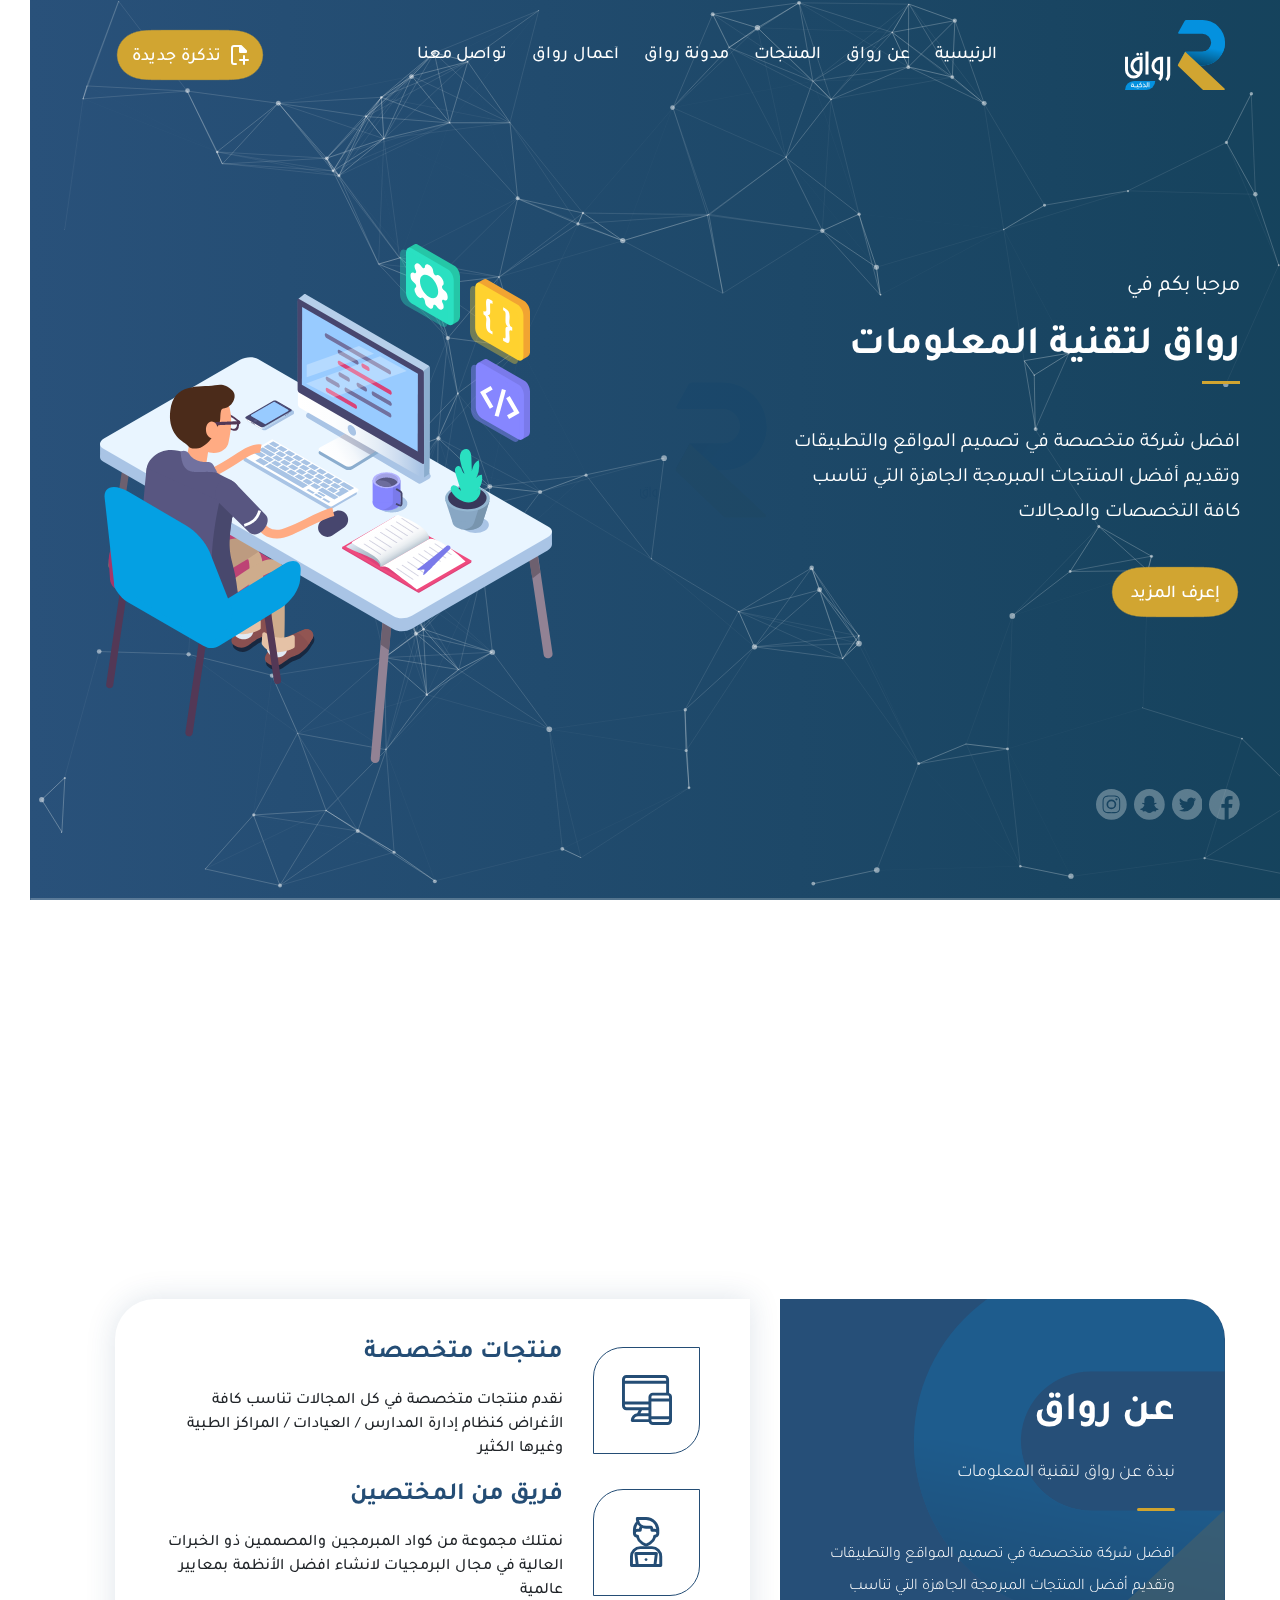
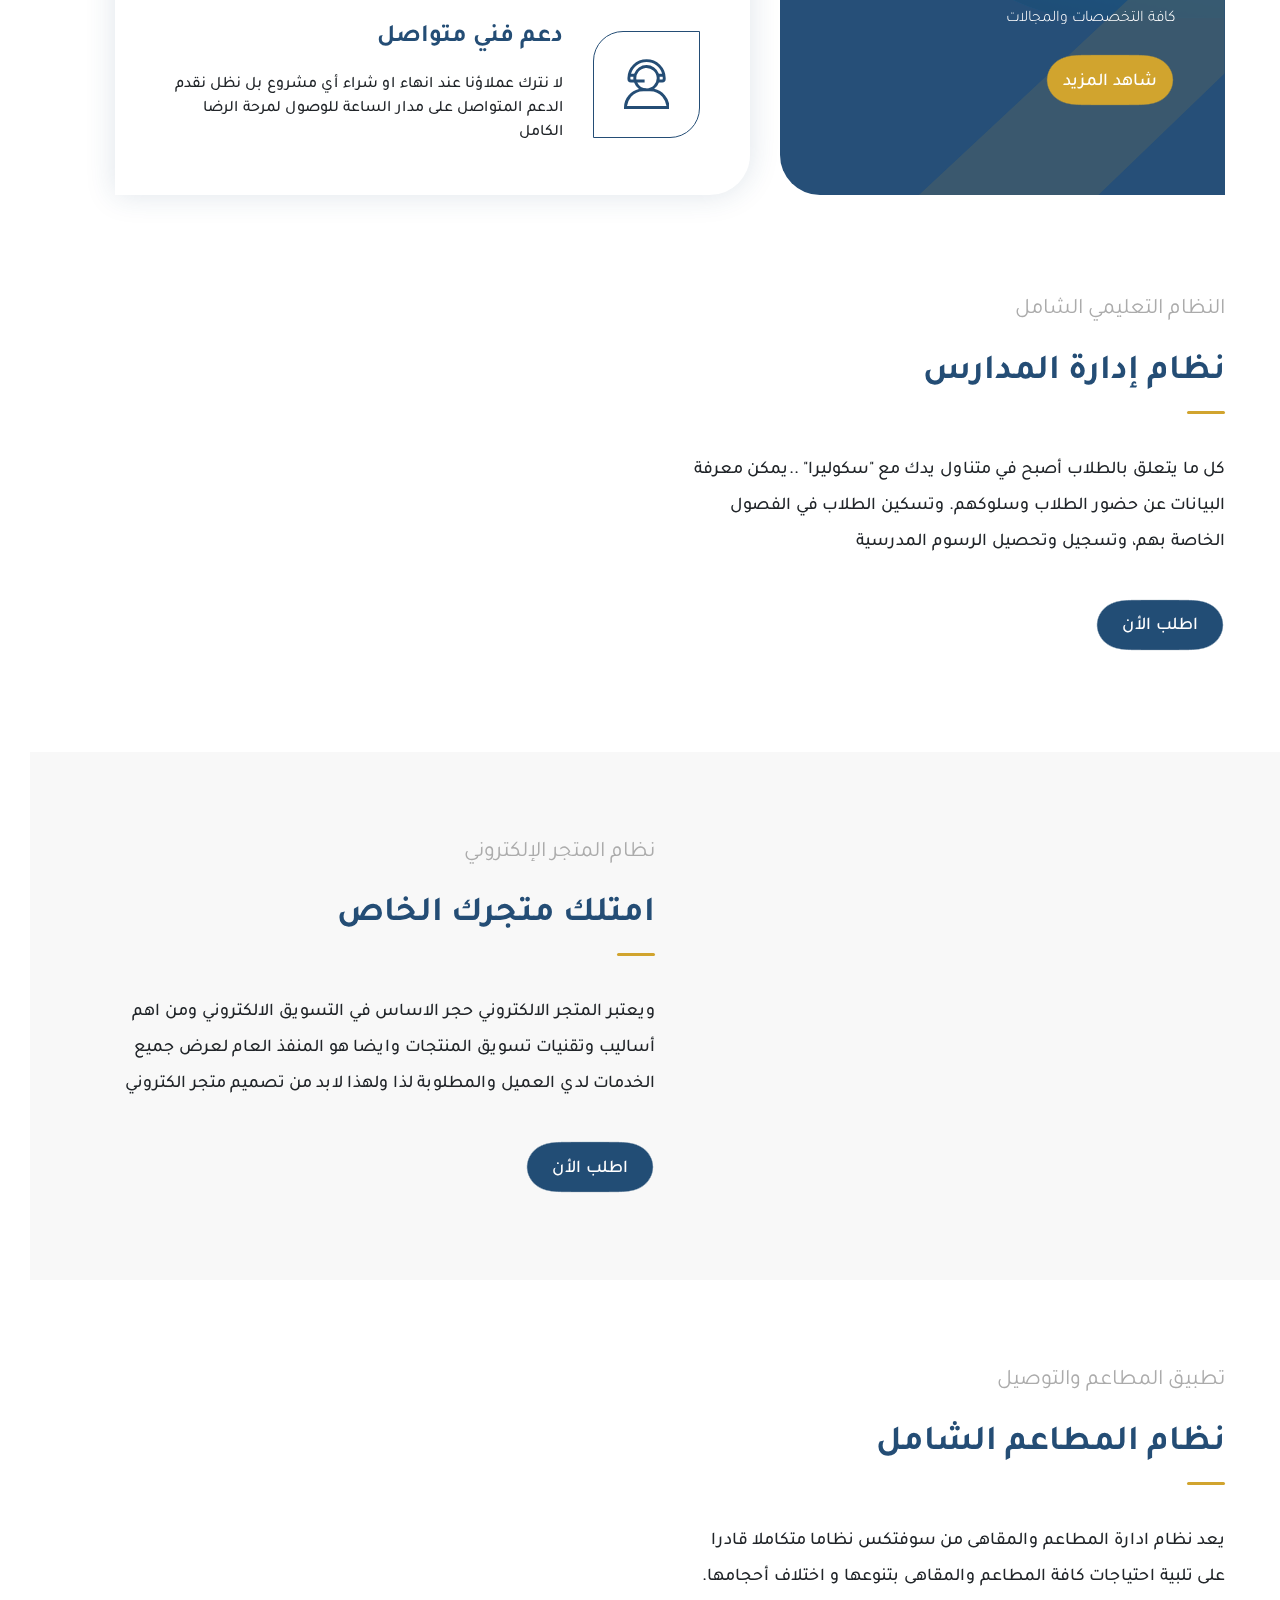
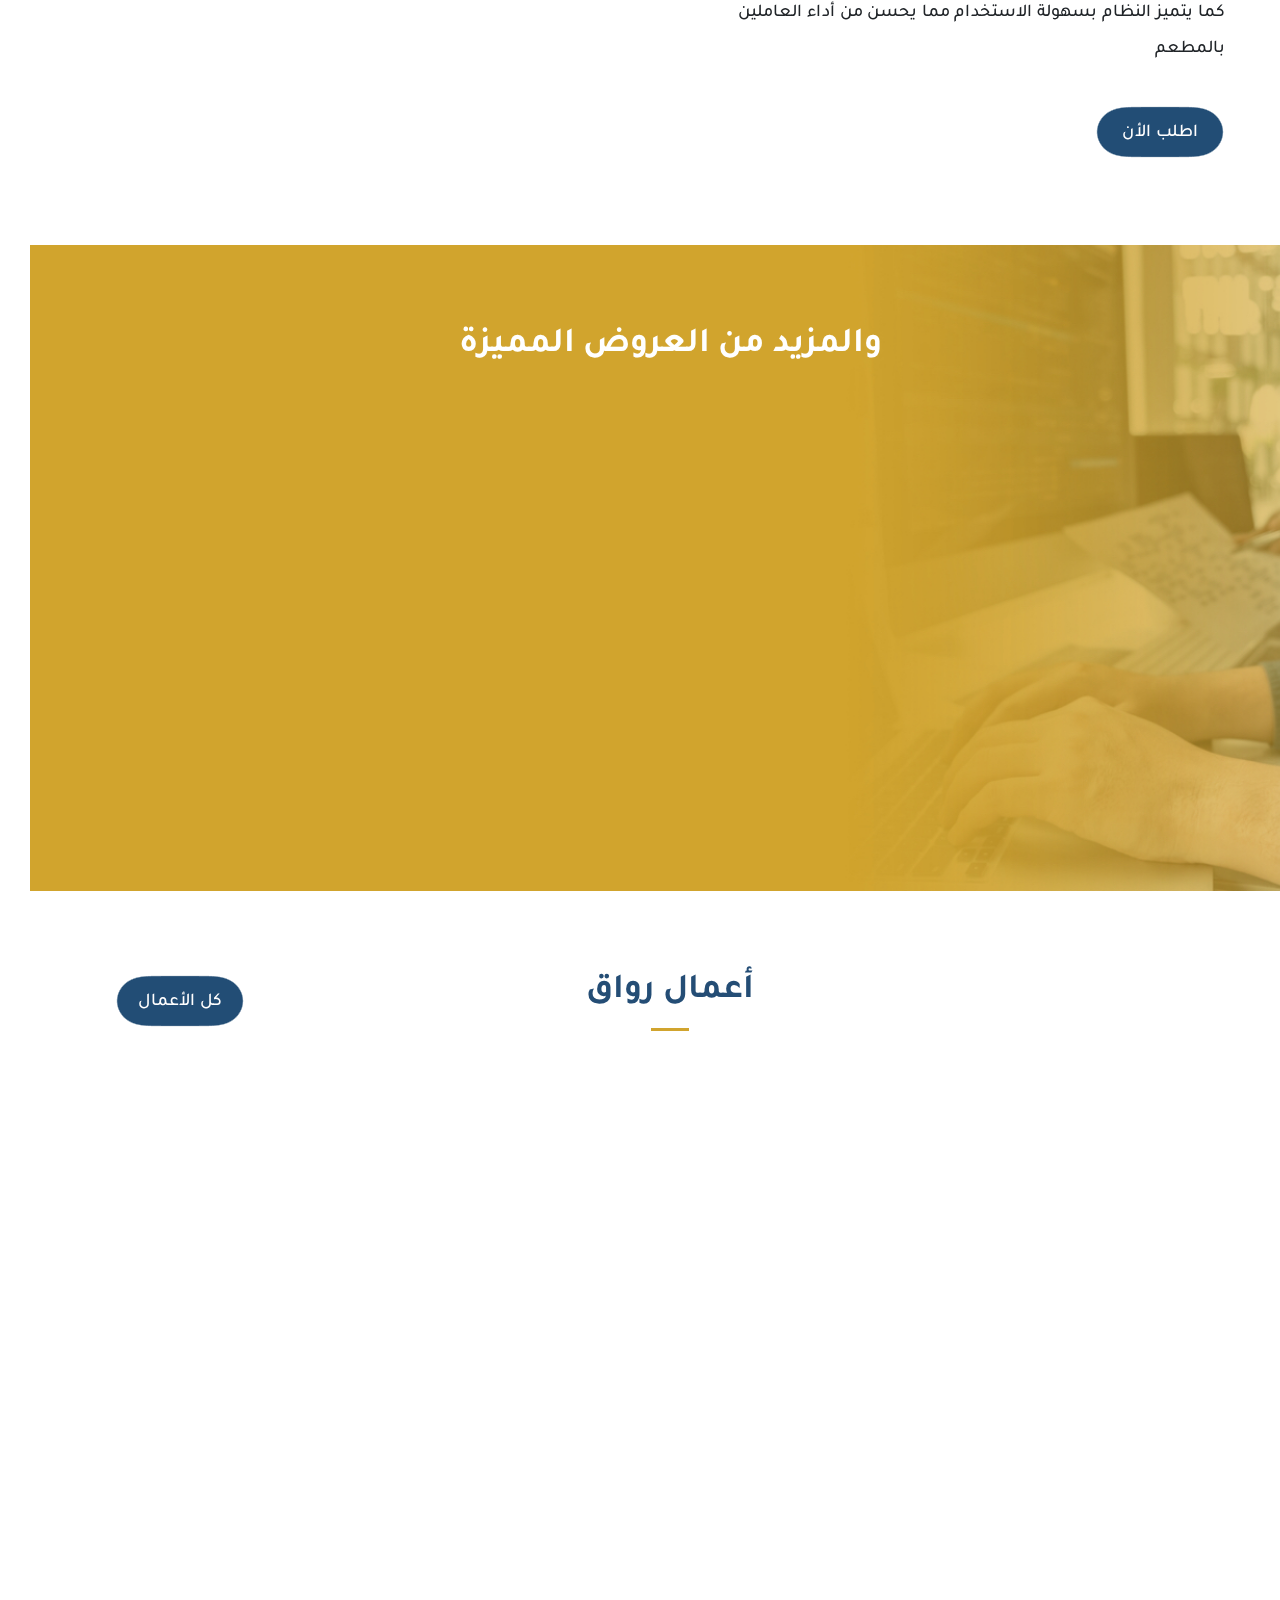
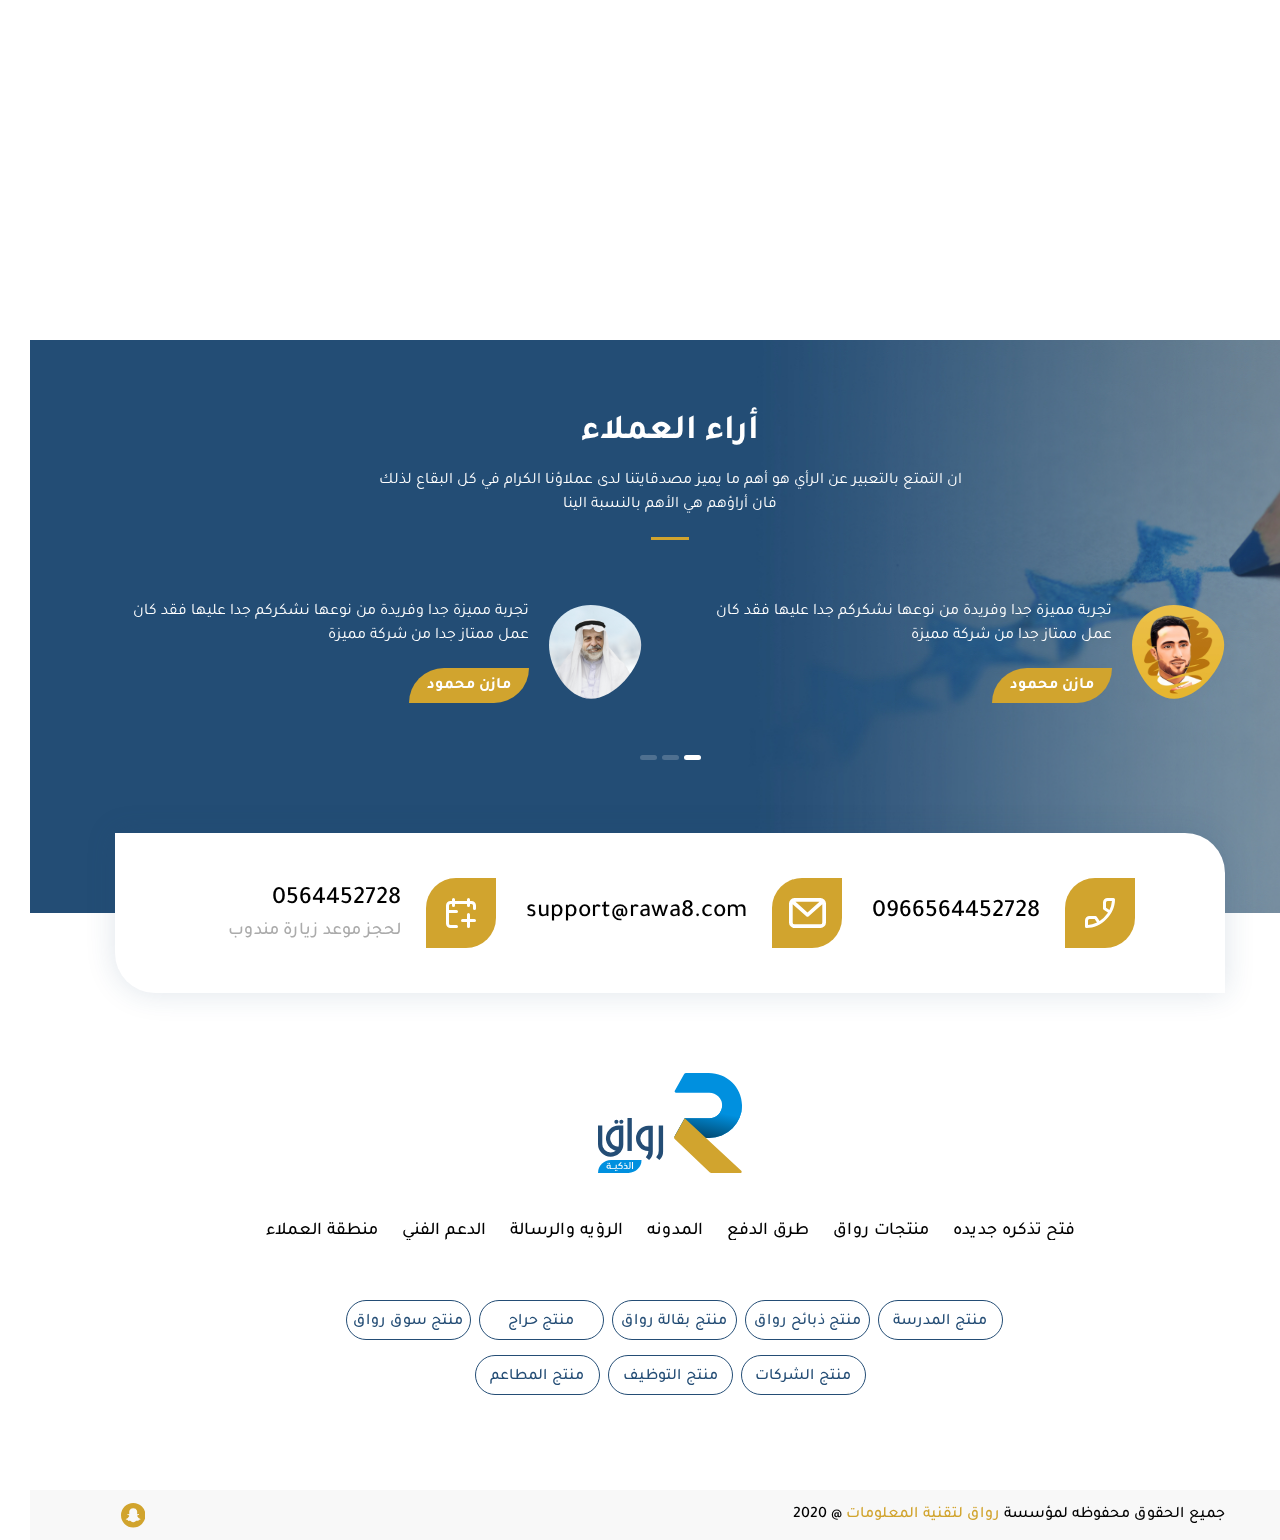
==== commit c1d79a5d: "Edit" ====
--- a/index.html
+++ b/index.html
@@ -4,7 +4,8 @@
     <meta charset="UTF-8"/>
     <meta name="viewport" content="width=device-width, initial-scale=1.0"/>
     <meta http-equiv="X-UA-Compatible" content="ie=edge"/>
-    <title>اسم الموقع</title>
+    <title>رواق لتقنية المعلومات</title>
+    <link rel="icon" type="image/png" href="images/fav.png"/>
     <link rel="stylesheet" href="css/bootstrap4.min.css"/>
     <link rel="stylesheet" href="css/swiper.min.css"/>
     <link rel="stylesheet" href="css/aos.css"/>
@@ -12,6 +13,57 @@
     <link rel="stylesheet" href="css/home.css"/>
   </head>
   <body>
+    <!-- About Pop Up-->
+    <div class="about-popup">
+      <div class="container">
+        <div class="head">
+          <h1>عن رواق<img src="images/close.svg" alt="" id="close1"/></h1>
+          <p>إننا الخيار الأمثل بكل ما نمتلمه من خبرات وما نقدمه من خدمات</p>
+        </div>
+        <div class="row">
+          <div class="col-lg-5">
+            <div class="pic js-tilt" data-tilt="data-tilt"><img src="images/eye.svg" alt=""/>
+              <h2>رؤيتنا</h2>
+            </div>
+          </div>
+          <div class="col-lg-6">
+            <h2>ابتكار نظم برمجية مجربة</h2>
+            <p>نعيش في وسطٍ انقلبت فيه الأدوار والمعايير بصورةٍ لافتةٍ ومُزعِجةٍ في الكثير من الأحيان، فأصبحنا نرى مشاهد مفاجئةٍ ضمن الأسرة، كأن نجد سيطرةً غير منطقيةً من الطفل على أبويه، حيث تحوَّل الطفل من مخلوقٍ بريءٍ يتوجَّب عليه استكشاف العالم والتطوَّر والسعي ضمن كنف أبويه وتحت رعايتهما ومسؤوليتهما</p>
+          </div>
+          <div class="col-lg-6">
+            <h2>إرضاء عملاؤنا الكرام</h2>
+            <p>نعيش في وسطٍ انقلبت فيه الأدوار والمعايير بصورةٍ لافتةٍ ومُزعِجةٍ في الكثير من الأحيان، فأصبحنا نرى مشاهد مفاجئةٍ ضمن الأسرة، كأن نجد سيطرةً غير منطقيةً من الطفل على أبويه، حيث تحوَّل الطفل من مخلوقٍ بريءٍ يتوجَّب عليه استكشاف العالم والتطوَّر والسعي ضمن كنف أبويه وتحت رعايتهما ومسؤوليتهما</p>
+          </div>
+          <div class="col-lg-5">
+            <div class="pic js-tilt" data-tilt="data-tilt"><img src="images/like.svg" alt=""/>
+              <h2>هدفنا</h2>
+            </div>
+          </div>
+          <div class="col-lg-5">
+            <div class="pic js-tilt" data-tilt="data-tilt"><img src="images/logo-white.svg" alt=""/>
+              <h2>رؤيتنا</h2>
+            </div>
+          </div>
+          <div class="col-lg-6">
+            <h2>رواق في سطور</h2>
+            <p>نعيش في وسطٍ انقلبت فيه الأدوار والمعايير بصورةٍ لافتةٍ ومُزعِجةٍ في الكثير من الأحيان، فأصبحنا نرى مشاهد مفاجئةٍ ضمن الأسرة، كأن نجد سيطرةً غير منطقيةً من الطفل على أبويه، حيث تحوَّل الطفل من مخلوقٍ بريءٍ يتوجَّب عليه استكشاف العالم والتطوَّر والسعي ضمن كنف أبويه وتحت رعايتهما ومسؤوليتهما</p>
+          </div>
+        </div>
+        <div class="numbers">
+          <div class="row">
+            <div class="col-lg-4"><span class="timer" data-from="0" data-to="100">100</span>
+              <p>عميل وثقوا بنا</p>
+            </div>
+            <div class="col-lg-4"><span class="timer" data-from="0" data-to="100">100</span>
+              <p>مشروع تم انجازه</p>
+            </div>
+            <div class="col-lg-4"><span class="timer" data-from="0" data-to="100">100</span>
+              <p>منتج جاهز ومجرب</p>
+            </div>
+          </div>
+        </div>
+      </div>
+    </div>
     <!-- Loader-->
     <div class="loader"><img class="img-fluid" src="images/loader.svg" alt=""/></div>
     <!-- Mob Nav-->
@@ -21,12 +73,12 @@
         <div class="close1"><img src="images/close.png" alt=""/></div>
       </div>
       <ul class="res">
-        <li><a href="#">الرئيسية</a></li>
-        <li><a href="#">عن رواق</a></li>
-        <li><a href="#">المنتجات</a></li>
-        <li><a href="#">مدونة رواق</a></li>
-        <li><a href="#">أعمال رواق</a></li>
-        <li><a href="#">تواصل بنا</a></li>
+        <li><a href="index.html">الرئيسية</a></li>
+        <li><a class="pop" href="about.html" data-target="about-popup">عن رواق</a></li>
+        <li><a class="pop" href="products.html" data-target="products-popup">المنتجات</a></li>
+        <li><a href="blog.html">مدونة رواق</a></li>
+        <li><a href="our-work.html">أعمال رواق</a></li>
+        <li><a class="pop" href="contact.html" data-target="contact-popup">تواصل معنا</a></li>
       </ul>
     </div>
     <!-- Mob Nav-->
@@ -35,16 +87,20 @@
       <div id="particles-js"></div>
       <div class="container">
         <div class="content">
-          <div class="TopNav"><a class="logo" href="#!"><img class="svg img-fluid" src="images/logo.svg" alt=""/></a>
-            <ul class="res links">
-              <li><a href="#!">الرئيسية</a></li>
-              <li><a href="#!">عن رواق</a></li>
-              <li><a href="#!">المنتجات</a></li>
-              <li><a href="#!">مدونة رواق</a></li>
-              <li><a href="#!">أعمال رواق</a></li>
-              <li><a href="#!">تواصل معنا</a></li>
-            </ul><a class="teckit" href="#!"><img class="svg" src="images/teck.svg" alt=""/><span>تذكرة جديدة</span></a>
-            <div class="menuTriger"><img src="images/menu.png" alt=""/></div>
+          <div class="TopNav">
+            <div class="container">
+              <div class="content"><a class="logo" href="index.html"><img class="svg img-fluid" src="images/logo.svg" alt=""/></a>
+                <ul class="res links">
+                  <li><a href="index.html">الرئيسية</a></li>
+                  <li><a class="pop" href="about.html" data-target="about-popup">عن رواق</a></li>
+                  <li><a class="pop" href="products.html" data-target="products-popup">المنتجات</a></li>
+                  <li><a href="blog.html">مدونة رواق</a></li>
+                  <li><a href="our-work.html">أعمال رواق</a></li>
+                  <li><a class="pop" href="contact.html" data-target="contact-popup">تواصل معنا</a></li>
+                </ul><a class="teckit" href="#!"><img class="svg" src="images/teck.svg" alt=""/><span>تذكرة جديدة</span></a>
+                <div class="menuTriger"><img src="images/menu.png" alt=""/></div>
+              </div>
+            </div>
           </div>
           <div class="slider">
             <div class="content">
@@ -176,7 +232,7 @@
             <p>كل ما يتعلق بالطلاب أصبح في متناول يدك مع "سكوليرا" ..يمكن معرفة البيانات عن حضور الطلاب وسلوكهم. وتسكين الطلاب في الفصول الخاصة بهم، وتسجيل وتحصيل الرسوم المدرسية</p><a href="#!">اطلب الأن</a>
           </div>
           <div class="col-lg-6 order-lg-2 order-1">
-            <div class="school-images" data-aos="zoom-out" data-aos-duration="1000"><img class="svg img-fluid" src="images/teacher.svg" alt=""/><img class="svg img-fluid line" src="images/line.svg" alt=""/></div>
+            <div class="school-images" data-aos="zoom-out"><img class="svg img-fluid" src="images/teacher.svg" alt=""/><img class="svg img-fluid line" src="images/line.svg" alt=""/></div>
           </div>
         </div>
       </div>
@@ -186,11 +242,11 @@
         <div class="row">
           <div class="col-lg-6">
             <div class="shop-images">
-              <div class="mobile" data-aos="fade-down" data-aos-duration="1000"><img class="svg img-fluid" src="images/mobile.svg" alt=""/></div>
-              <div class="bag1" data-aos="fade-left" data-aos-duration="1000"><img class="svg img-fluid" src="images/bag1.svg" alt=""/></div>
-              <div class="bag2" data-aos="fade-right" data-aos-duration="1000"><img class="svg img-fluid" src="images/bag2.svg" alt=""/></div>
-              <div class="gift1" data-aos="fade-up-left" data-aos-duration="1000"><img class="svg img-fluid" src="images/gift1.svg" alt=""/></div>
-              <div class="gift2" data-aos="fade-up-right" data-aos-duration="1000"><img class="svg img-fluid" src="images/gift2.svg" alt=""/></div>
+              <div class="mobile" data-aos="fade-down"><img class="svg img-fluid" src="images/mobile.svg" alt=""/></div>
+              <div class="bag1" data-aos="fade-left"><img class="svg img-fluid" src="images/bag1.svg" alt=""/></div>
+              <div class="bag2" data-aos="fade-right"><img class="svg img-fluid" src="images/bag2.svg" alt=""/></div>
+              <div class="gift1" data-aos="fade-up-left"><img class="svg img-fluid" src="images/gift1.svg" alt=""/></div>
+              <div class="gift2" data-aos="fade-up-right"><img class="svg img-fluid" src="images/gift2.svg" alt=""/></div>
             </div>
           </div>
           <div class="col-lg-6">
@@ -257,7 +313,7 @@
           <h1>أعمال رواق</h1><a class="more-work" href="#!">كل الأعمال</a>
         </div>
         <div class="row">
-          <div class="col-lg-6">
+          <div class="col-lg-6" data-aos="fade-up" data-aos-duration="1000">
             <div class="work"><img class="img-fluid" src="images/work1.jpg" alt=""/>
               <div class="overlay1"></div>
               <div class="overlay">
@@ -269,7 +325,7 @@
               </div>
             </div>
           </div>
-          <div class="col-lg-6">
+          <div class="col-lg-6" data-aos="fade-up" data-aos-duration="1000" data-aos-delay="200">
             <div class="work"><img class="img-fluid" src="images/work2.jpg" alt=""/>
               <div class="overlay1"></div>
               <div class="overlay">
@@ -281,7 +337,7 @@
               </div>
             </div>
           </div>
-          <div class="col-lg-6">
+          <div class="col-lg-6" data-aos="fade-up" data-aos-duration="1000">
             <div class="work"><img class="img-fluid" src="images/work3.jpg" alt=""/>
               <div class="overlay1"></div>
               <div class="overlay">
@@ -293,7 +349,7 @@
               </div>
             </div>
           </div>
-          <div class="col-lg-6">
+          <div class="col-lg-6" data-aos="fade-up" data-aos-duration="1000" data-aos-delay="400">
             <div class="work"><img class="img-fluid" src="images/work4.jpg" alt=""/>
               <div class="overlay1"></div>
               <div class="overlay">
@@ -381,11 +437,14 @@
               <span>رواق لتقنية المعلومات</span>
               @ 2020
             </p>
-            <div class="socials"><a href="#!"><img class="svg" src="images/fb.svg" alt=""/></a><a href="#!"><img class="svg" src="images/twitter.svg" alt=""/></a><a href="#!"><img class="svg" src="images/snap.svg" alt=""/></a><a href="#!"><img class="svg" src="images/insta.svg" alt=""/></a></div>
+            <div class="socials"><a href="#!"><img class="svg" src="images/soc1.svg" alt=""/></a><a href="#!"><img class="svg" src="images/soc2.svg" alt=""/></a><a href="#!"><img class="svg" src="images/soc3.svg" alt=""/></a><a href="#!"><img class="svg" src="images/soc4.svg" alt=""/></a></div>
           </div>
         </div>
       </div>
     </footer>
+    <!-- Whats--><a class="whats" href="https://api.whatsapp.com/send?phone=+966564452728" target="_blank"><img src="images/whats.svg" alt=""/></a>
+    <!-- Live--><a class="live" href="#!"><img src="images/live.svg" alt=""/>
+      <div class="live-bg"><img src="images/live-bg.svg" alt=""/></div></a>
     <script src="js/jquery.min.js"></script>
     <script src="js/bootstrap.min.js"></script>
     <script src="js/swiper.min.js"></script>
@@ -393,6 +452,8 @@
     <script src="js/aos.js"></script>
     <script src="js/fancybox.min.js"></script>
     <script src="js/nicescroll.js"></script>
+    <script src="js/countTo.js"></script>
+    <script src="js/tilt.js"></script>
     <script src="js/main.js"></script>
     <script src="http://localhost:35729/livereload.js"></script>
   </body>
--- a/css/home.css
+++ b/css/home.css
@@ -1,6 +1,6 @@
 html {
   scrollbar-width: thin;
-  scrollbar-color: #475152 #d1a42e;
+  scrollbar-color: #12405a #d1a42e;
 }
 
 html::-webkit-scrollbar {
@@ -12,7 +12,13 @@
 }
 
 html::-webkit-scrollbar-thumb {
-  background-color: #475152;
+  background-color: #12405a;
+}
+
+@media (max-width: 767px) {
+  html {
+    overflow-x: hidden;
+  }
 }
 
 #ascrail2000 {
@@ -26,6 +32,12 @@
   text-align: right;
 }
 
+@media (max-width: 767px) {
+  body {
+    overflow-x: hidden !important;
+  }
+}
+
 html[dir="ltr"] body {
   direction: ltr;
   text-align: left;
@@ -90,7 +102,8 @@
   src: url("../fonts/Tajawal-Bold.ttf") format("ttf"), url("../fonts/Tajawal-Bold.woff") format("woff"), url("../fonts/Tajawal-Bold.woff2") format("woff2"), url("../fonts/Tajawal-Bold.eot") format("eot");
 }
 
-.Flex, .loader, .sideNav, header .TopNav .teckit, header .slider .swiper-slide a, .about-section .about-right .content a, .about-section .about-left .content-box .icon-box, .services-section a, .our-work .head .more-work, .our-work .work .overlay, .our-work .work .overlay .action, .our-work .work .overlay .action a, .our-work .more-work, .testims .swiper-slide span, .contact-Min .cont .icon, footer .links, footer .btns, footer .btns a {
+.Flex, .about-popup .row .col-lg-5 .pic, .loader, .sideNav, header .TopNav .teckit, header .slider .swiper-slide a, .about-section .about-right .content a, .about-section .about-left .content-box .icon-box, .services-section a, .our-work .head .more-work, .our-work .work .overlay, .our-work .work .overlay .action, .our-work .work .overlay .action a, .our-work .more-work, .testims .swiper-slide span, .contact-Min .cont .icon, footer .links, footer .btns, footer .btns a, .whats,
+.live {
   display: -webkit-box;
   display: -ms-flexbox;
   display: flex;
@@ -140,6 +153,28 @@
           transform: none;
 }
 
+.after, .about-popup .row .col-lg-6 h2 {
+  position: relative;
+}
+
+.after:after, .about-popup .row .col-lg-6 h2:after {
+  content: "";
+  display: block;
+  width: 38px;
+  height: 3px;
+  background-color: #d1a42e;
+  border-radius: 4px;
+  margin-top: 17px;
+  margin-bottom: 38px;
+}
+
+@media (max-width: 991px) {
+  .after:after, .about-popup .row .col-lg-6 h2:after {
+    margin-right: auto;
+    margin-left: auto;
+  }
+}
+
 @-webkit-keyframes flash {
   0% {
     opacity: 1;
@@ -258,6 +293,240 @@
     -webkit-mask-position: 100% 0;
     mask-position: 100% 0;
   }
+}
+
+@-webkit-keyframes anim {
+  from {
+    -webkit-transform: scale(0);
+            transform: scale(0);
+  }
+  to {
+    -webkit-transform: scale(1);
+            transform: scale(1);
+  }
+}
+
+@keyframes anim {
+  from {
+    -webkit-transform: scale(0);
+            transform: scale(0);
+  }
+  to {
+    -webkit-transform: scale(1);
+            transform: scale(1);
+  }
+}
+
+@-webkit-keyframes animate {
+  0% {
+    -webkit-transform: translateY(0) rotate(0deg);
+            transform: translateY(0) rotate(0deg);
+    opacity: 1;
+    border-radius: 0;
+  }
+  100% {
+    -webkit-transform: translateY(-1000px) rotate(720deg);
+            transform: translateY(-1000px) rotate(720deg);
+    opacity: 0;
+    border-radius: 50%;
+  }
+}
+
+@keyframes animate {
+  0% {
+    -webkit-transform: translateY(0) rotate(0deg);
+            transform: translateY(0) rotate(0deg);
+    opacity: 1;
+    border-radius: 0;
+  }
+  100% {
+    -webkit-transform: translateY(-1000px) rotate(720deg);
+            transform: translateY(-1000px) rotate(720deg);
+    opacity: 0;
+    border-radius: 50%;
+  }
+}
+
+.about-popup {
+  background-color: #13405b;
+  position: fixed;
+  top: 0;
+  left: 0;
+  width: 100%;
+  height: 100%;
+  z-index: 99999;
+  padding: 80px 0 105px;
+  overflow-y: auto;
+  opacity: 0;
+  visibility: hidden;
+  -webkit-transition: 0.5s;
+  transition: 0.5s;
+}
+
+.about-popup.open {
+  visibility: visible;
+  opacity: 1;
+}
+
+.about-popup.open .col-lg-5,
+.about-popup.open .col-lg-6 {
+  -webkit-filter: none !important;
+          filter: none !important;
+  -webkit-transform: none !important;
+          transform: none !important;
+  opacity: 1 !important;
+  -webkit-transition: 0.3s 0.3s;
+  transition: 0.3s 0.3s;
+}
+
+.about-popup .head {
+  text-align: center;
+}
+
+.about-popup .head h1 {
+  font-size: 40px;
+  color: #fff;
+  margin-bottom: 13px;
+  font-family: bold;
+  position: relative;
+}
+
+@media (max-width: 991px) {
+  .about-popup .head h1 {
+    display: -webkit-box;
+    display: -ms-flexbox;
+    display: flex;
+    -webkit-box-orient: vertical;
+    -webkit-box-direction: reverse;
+        -ms-flex-direction: column-reverse;
+            flex-direction: column-reverse;
+  }
+}
+
+.about-popup .head h1 img {
+  position: absolute;
+  top: 0;
+  right: 0;
+  cursor: pointer;
+}
+
+@media (max-width: 991px) {
+  .about-popup .head h1 img {
+    position: unset;
+    display: block;
+    margin: auto;
+    margin-bottom: 20px;
+  }
+}
+
+.about-popup .head p {
+  font-size: 16px;
+  font-family: med;
+  color: #fff;
+  margin-bottom: 70px;
+}
+
+.about-popup .row {
+  display: -webkit-box;
+  display: -ms-flexbox;
+  display: flex;
+  -webkit-box-pack: justify;
+      -ms-flex-pack: justify;
+          justify-content: space-between;
+}
+
+.about-popup .row .col-lg-5:first-child .pic img {
+  width: 75px;
+  height: 60px;
+}
+
+.about-popup .row .col-lg-5 .pic {
+  background-color: #d1a42e;
+  -webkit-box-orient: vertical;
+  -webkit-box-direction: normal;
+      -ms-flex-direction: column;
+          flex-direction: column;
+  height: 259px;
+  border-radius: 0 70px 0 70px;
+  -webkit-transform-style: preserve-3d;
+          transform-style: preserve-3d;
+}
+
+.about-popup .row .col-lg-5 .pic img {
+  -webkit-transform: translateZ(20px);
+          transform: translateZ(20px);
+}
+
+.about-popup .row .col-lg-5 .pic h2 {
+  -webkit-transform: translateZ(20px);
+          transform: translateZ(20px);
+  display: block;
+  width: 100%;
+  margin-top: 24px;
+  font-size: 35px;
+  color: #fff;
+  font-family: bold;
+  text-align: center;
+}
+
+.about-popup .row .col-lg-5:nth-of-type(4) .pic {
+  background-color: transparent;
+  border: 6px solid #d1a42e;
+}
+
+.about-popup .row .col-lg-5:nth-of-type(4) .pic h2 {
+  color: #d1a42e;
+}
+
+.about-popup .row .col-lg-6 h2 {
+  font-size: 35px;
+  font-family: bold;
+  color: #d1a42e;
+}
+
+.about-popup .row .col-lg-6 p {
+  font-size: 18px;
+  font-family: med;
+  color: #fff;
+  line-height: 35px;
+}
+
+.about-popup .row .col-lg-5,
+.about-popup .row .col-lg-6 {
+  -webkit-filter: blur(5px);
+          filter: blur(5px);
+  -webkit-transform: translateY(40px) scale(1.2);
+          transform: translateY(40px) scale(1.2);
+  opacity: 0;
+  margin-bottom: 70px;
+}
+
+.about-popup .numbers {
+  padding-top: 56px;
+}
+
+.about-popup .numbers .col-lg-4 {
+  text-align: center;
+}
+
+.about-popup .numbers .col-lg-4:hover span {
+  text-shadow: 3px 5px 1px rgba(255, 255, 255, 0.5);
+}
+
+.about-popup .numbers .col-lg-4 span {
+  font-size: 100px;
+  font-family: bold;
+  color: #fff;
+  display: block;
+  line-height: 1;
+  -webkit-transition: 0.5s;
+  transition: 0.5s;
+}
+
+.about-popup .numbers .col-lg-4 p {
+  font-size: 30px;
+  font-family: med;
+  color: #d1a42e;
 }
 
 .loader {
@@ -271,7 +540,7 @@
 }
 
 .loader img {
-  width: 150px;
+  width: 250px;
 }
 
 .navover {
@@ -298,7 +567,7 @@
   width: 100%;
   height: 100%;
   background-color: #264f78;
-  z-index: 99;
+  z-index: 9999;
   overflow-y: auto;
   -webkit-transition: 0.5s;
   transition: 0.5s;
@@ -316,8 +585,8 @@
   position: absolute;
   top: 50%;
   left: 50%;
-  -webkit-transform: translate(-50%, -50%) scale(1.5);
-          transform: translate(-50%, -50%) scale(1.5);
+  -webkit-transform: translate(-50%, -50%) scale(1.8);
+          transform: translate(-50%, -50%) scale(1.8);
   opacity: 0.3;
 }
 
@@ -528,12 +797,42 @@
 
 header .TopNav {
   padding-top: 20px;
+  padding-bottom: 20px;
+  position: absolute;
+  top: 0;
+  left: 0;
+  width: 100%;
+  -webkit-transition: 0.5s;
+  transition: 0.5s;
+  z-index: 999;
+}
+
+header .TopNav.hide {
+  -webkit-transform: translateY(-100%);
+          transform: translateY(-100%);
+}
+
+header .TopNav.back {
+  position: fixed;
+  -webkit-transform: translateY(0);
+          transform: translateY(0);
+  background-image: -webkit-gradient(linear, right top, left top, from(#12405a), to(#264f78));
+  background-image: linear-gradient(270deg, #12405a 0%, #264f78 100%);
+  -webkit-box-shadow: 0 0 15px rgba(0, 0, 0, 0.25);
+          box-shadow: 0 0 15px rgba(0, 0, 0, 0.25);
+}
+
+header .TopNav .content {
   display: -webkit-box;
   display: -ms-flexbox;
   display: flex;
   -webkit-box-align: center;
       -ms-flex-align: center;
           align-items: center;
+}
+
+header .TopNav .logo {
+  height: 70px;
 }
 
 @media (max-width: 991px) {
@@ -610,7 +909,7 @@
 }
 
 header .TopNav .teckit span {
-  margin-top: 7px;
+  margin-top: 4px;
   font-size: 18px;
   font-family: med;
   color: #fff;
@@ -675,10 +974,21 @@
 
 header .slider .swiper-pagination {
   top: 50%;
-  right: -80px;
+  right: -100px;
   -webkit-transform: rotate(90deg) translateY(-50%);
           transform: rotate(90deg) translateY(-50%);
   height: 0;
+}
+
+@media (max-width: 767px) {
+  header .slider .swiper-pagination {
+    top: unset;
+    right: unset;
+    bottom: -20px;
+    left: 50%;
+    -webkit-transform: translateX(-50%);
+            transform: translateX(-50%);
+  }
 }
 
 header .slider .swiper-pagination span {
@@ -688,7 +998,7 @@
   background-color: #fff;
   -webkit-transition: 0.5s;
   transition: 0.5s;
-  margin: 2.5px;
+  margin: 0 2.5px;
 }
 
 header .slider .swiper-pagination span:focus {
@@ -714,18 +1024,17 @@
 }
 
 header .slider .swiper-slide p {
-  -webkit-transition: 0.5s 0.2s;
-  transition: 0.5s 0.2s;
-  -webkit-filter: blur(10px);
-          filter: blur(10px);
+  -webkit-transform: translateX(-15px);
+          transform: translateX(-15px);
+  opacity: 0;
 }
 
 header .slider .swiper-slide p:first-child {
   font-size: 22px;
   color: #fff;
   margin-bottom: 19px;
-  -webkit-transform: translateY(-15px);
-          transform: translateY(-15px);
+  -webkit-transition: 0.7s 1s;
+  transition: 0.7s 1s;
 }
 
 header .slider .swiper-slide p:last-of-type {
@@ -734,8 +1043,8 @@
   line-height: 35px;
   width: 450px;
   margin-bottom: 36px;
-  -webkit-transform: translateY(-15px);
-          transform: translateY(-15px);
+  -webkit-transition: 0.7s 1.4s;
+  transition: 0.7s 1.4s;
 }
 
 @media (max-width: 480px) {
@@ -745,17 +1054,16 @@
 }
 
 header .slider .swiper-slide h1 {
-  -webkit-transform: translateY(-15px);
-          transform: translateY(-15px);
+  -webkit-transform: translateX(-15px);
+          transform: translateX(-15px);
+  opacity: 0;
   font-size: 40px;
   font-family: bold;
   color: #fff;
   position: relative;
   margin-bottom: 42px;
-  -webkit-transition: 0.5s 0.2s;
-  transition: 0.5s 0.2s;
-  -webkit-filter: blur(10px);
-          filter: blur(10px);
+  -webkit-transition: 0.7s 1.2s;
+  transition: 0.7s 1.2s;
 }
 
 header .slider .swiper-slide h1:after {
@@ -774,8 +1082,9 @@
 }
 
 header .slider .swiper-slide a {
-  -webkit-transform: translateY(-15px);
-          transform: translateY(-15px);
+  -webkit-transform: translateX(-15px);
+          transform: translateX(-15px);
+  opacity: 0;
   width: 130px;
   height: 50px;
   background-color: #d1a42e;
@@ -783,10 +1092,9 @@
   border-radius: 100px;
   font-size: 18px;
   font-family: med;
-  -webkit-transition: 0.5s 0.2s;
-  transition: 0.5s 0.2s;
-  -webkit-filter: blur(10px);
-          filter: blur(10px);
+  -webkit-transition: 0.7s 1.6s;
+  transition: 0.7s 1.6s;
+  padding-top: 4px;
 }
 
 header .slider .swiper-slide .inner-content {
@@ -816,6 +1124,12 @@
   padding-top: 70px;
 }
 
+@media (min-width: 1200px) and (max-width: 1400px) {
+  header .slider .swiper-slide .slider-pic-animate {
+    margin-top: 100px;
+  }
+}
+
 @media (max-width: 991px) {
   header .slider .swiper-slide .slider-pic-animate {
     display: none;
@@ -874,6 +1188,7 @@
           transform: none !important;
   -webkit-filter: none;
           filter: none;
+  opacity: 1;
 }
 
 header .slider .swiper-slide.swiper-slide-active .inner-content a {
@@ -889,9 +1204,15 @@
 
 @media (max-width: 480px) {
   header .social {
-    right: 50%;
-    -webkit-transform: translateX(50%);
-            transform: translateX(50%);
+    -webkit-transform: translateY(90vh);
+            transform: translateY(90vh);
+    display: -webkit-box;
+    display: -ms-flexbox;
+    display: flex;
+    -webkit-box-pack: center;
+        -ms-flex-pack: center;
+            justify-content: center;
+    position: unset;
   }
 }
 
@@ -914,8 +1235,17 @@
 }
 
 .overview-sec {
-  padding: 80px 0;
+  padding: 80px 0 0;
   text-align: center;
+}
+
+.overview-sec .col-lg-4:hover .img svg {
+  -webkit-animation: anim 0.7s linear;
+          animation: anim 0.7s linear;
+}
+
+.overview-sec .col-lg-4:hover h2 {
+  color: #d1a42e;
 }
 
 .overview-sec .img {
@@ -927,20 +1257,28 @@
 
 .overview-sec .img svg {
   position: absolute;
+  -webkit-transition: 0.5s;
+  transition: 0.5s;
 }
 
 .overview-sec .img svg:first-child {
   top: 0;
   left: 0;
+  -webkit-transform-origin: left bottom;
+          transform-origin: left bottom;
 }
 
 .overview-sec .img svg:last-child {
   bottom: 0;
   right: 0;
   z-index: -1;
+  -webkit-transform-origin: left top;
+          transform-origin: left top;
 }
 
 .overview-sec h2 {
+  -webkit-transition: 0.5s;
+  transition: 0.5s;
   margin-top: 40px;
   margin-bottom: 19px;
   font-size: 25px;
@@ -953,10 +1291,11 @@
   font-family: med;
   color: #000000;
   line-height: 25px;
+  margin-bottom: 0;
 }
 
 .about-section {
-  padding: 80px 0;
+  padding: 80px 0 0;
 }
 
 @media (max-width: 991px) {
@@ -1001,6 +1340,13 @@
   }
 }
 
+@media (max-width: 375px) {
+  .about-section .about-right > svg {
+    -webkit-transform: scale(1.15);
+            transform: scale(1.15);
+  }
+}
+
 .about-section .about-right:hover > svg {
   -webkit-transform: translateX(-5px) scale(1.05);
           transform: translateX(-5px) scale(1.05);
@@ -1014,6 +1360,12 @@
   width: 100%;
   height: 100%;
   z-index: 2;
+}
+
+@media (max-width: 991px) {
+  .about-section .about-right .content {
+    text-align: center;
+  }
 }
 
 @media (max-width: 480px) {
@@ -1058,6 +1410,14 @@
   left: 0;
 }
 
+@media (max-width: 991px) {
+  .about-section .about-right .content .title p::before {
+    right: 50%;
+    -webkit-transform: translateX(50%);
+            transform: translateX(50%);
+  }
+}
+
 .about-section .about-right .content p {
   font-family: "light";
   font-size: 16px;
@@ -1066,6 +1426,7 @@
 }
 
 .about-section .about-right .content a {
+  padding-top: 4px;
   width: 130px;
   height: 50px;
   background-color: #d1a42e;
@@ -1075,6 +1436,13 @@
   font-family: med;
 }
 
+@media (max-width: 991px) {
+  .about-section .about-right .content a {
+    margin-right: auto;
+    margin-left: auto;
+  }
+}
+
 .about-section .about-left {
   border-radius: 40px 0px;
   -webkit-box-shadow: 0px 0px 30px #244d7526;
@@ -1101,6 +1469,12 @@
 
 .about-section .about-left .content-box:not(:last-of-type) {
   margin-bottom: 20px;
+}
+
+@media (max-width: 991px) {
+  .about-section .about-left .content-box {
+    text-align: center;
+  }
 }
 
 @media (max-width: 480px) {
@@ -1129,9 +1503,15 @@
   transition: 0.5s;
 }
 
+@media (max-width: 991px) {
+  .about-section .about-left .content-box .icon-box {
+    margin-right: auto;
+    margin-left: auto;
+  }
+}
+
 @media (max-width: 480px) {
   .about-section .about-left .content-box .icon-box {
-    margin-left: unset;
     margin-bottom: 30px;
   }
 }
@@ -1218,6 +1598,56 @@
   overflow: hidden;
 }
 
+.services-section .order-2 {
+  display: -webkit-box;
+  display: -ms-flexbox;
+  display: flex;
+  -webkit-box-orient: vertical;
+  -webkit-box-direction: normal;
+      -ms-flex-direction: column;
+          flex-direction: column;
+  -webkit-box-pack: center;
+      -ms-flex-pack: center;
+          justify-content: center;
+}
+
+@media (max-width: 991px) {
+  .services-section .col-lg-6 {
+    text-align: center;
+  }
+}
+
+.services-section .min-title h4:first-child {
+  font-size: 22px;
+  color: #ababab;
+  margin-bottom: 28px;
+}
+
+.services-section .min-title h2 {
+  font-size: 35px;
+  font-family: bold;
+  color: #244d75;
+  position: relative;
+}
+
+.services-section .min-title h2:after {
+  content: "";
+  display: block;
+  width: 38px;
+  height: 3px;
+  background-color: #d1a42e;
+  border-radius: 4px;
+  margin-top: 17px;
+  margin-bottom: 38px;
+}
+
+@media (max-width: 991px) {
+  .services-section .min-title h2:after {
+    margin-right: auto;
+    margin-left: auto;
+  }
+}
+
 @media (max-width: 991px) {
   .services-section {
     padding: 50px 0;
@@ -1232,6 +1662,7 @@
 }
 
 .services-section a {
+  padding-top: 4px;
   width: 130px;
   height: 50px;
   background-color: #244d75;
@@ -1245,6 +1676,13 @@
   background: #244d75;
 }
 
+@media (max-width: 991px) {
+  .services-section a {
+    margin-right: auto;
+    margin-left: auto;
+  }
+}
+
 .services-section .school-images {
   width: -webkit-max-content;
   width: -moz-max-content;
@@ -1276,18 +1714,14 @@
     display: -webkit-box;
     display: -ms-flexbox;
     display: flex;
-    -webkit-box-pack: center;
-        -ms-flex-pack: center;
-            justify-content: center;
-    -webkit-box-align: center;
-        -ms-flex-align: center;
-            align-items: center;
+    width: initial;
   }
 }
 
 @media (max-width: 480px) {
   .services-section .school-images svg {
     width: 80%;
+    margin: auto;
   }
 }
 
@@ -1309,7 +1743,7 @@
   .services-section .school-images .line {
     width: 30px;
     left: 44%;
-    top: 22%;
+    top: 20.8%;
   }
 }
 
@@ -1361,6 +1795,12 @@
   width: max-content;
 }
 
+@media (max-width: 480px) {
+  .services-section .shop-images div {
+    width: initial;
+  }
+}
+
 .services-section .shop-images div.mobile {
   bottom: -95px;
   left: 40%;
@@ -1369,7 +1809,9 @@
 
 @media (max-width: 480px) {
   .services-section .shop-images div.mobile {
-    left: 26%;
+    left: 30%;
+    bottom: 30px;
+    width: 140px;
   }
 }
 
@@ -1381,7 +1823,8 @@
 
 @media (max-width: 480px) {
   .services-section .shop-images div.bag1 {
-    right: 5%;
+    right: 4%;
+    width: 243px;
   }
 }
 
@@ -1399,7 +1842,8 @@
 
 @media (max-width: 480px) {
   .services-section .shop-images div.bag2 {
-    left: 0;
+    left: 3%;
+    width: 179px;
   }
 }
 
@@ -1417,7 +1861,9 @@
 
 @media (max-width: 480px) {
   .services-section .shop-images div.gift1 {
-    right: 10%;
+    right: 9%;
+    bottom: 50px;
+    width: 116px;
   }
 }
 
@@ -1435,7 +1881,9 @@
 
 @media (max-width: 480px) {
   .services-section .shop-images div.gift2 {
-    left: -6%;
+    left: -4%;
+    bottom: 16%;
+    width: 175px;
   }
 }
 
@@ -1581,8 +2029,8 @@
   left: 100%;
   -webkit-transform: skewX(25deg);
           transform: skewX(25deg);
-  -webkit-transition: 0.3s;
-  transition: 0.3s;
+  -webkit-transition: 0.5s;
+  transition: 0.5s;
 }
 
 .offers-section .offer-box:hover:after {
@@ -1621,6 +2069,8 @@
   margin-right: 20px;
   position: relative;
   z-index: 99;
+  -webkit-transition: 0.5s;
+  transition: 0.5s;
   margin-bottom: 0;
   font-size: 25px;
   font-family: "med";
@@ -1635,7 +2085,7 @@
 
 @media (max-width: 480px) {
   .offers-section .offer-box h3 {
-    font-size: 20px;
+    font-size: 17px;
   }
 }
 
@@ -1695,6 +2145,7 @@
   font-family: med;
   color: #fff;
   margin-top: 0;
+  padding-top: 4px;
 }
 
 @media (max-width: 767px) {
@@ -1985,6 +2436,28 @@
           align-items: center;
 }
 
+@media (max-width: 480px) {
+  .testims .swiper-slide {
+    -webkit-box-orient: vertical;
+    -webkit-box-direction: normal;
+        -ms-flex-direction: column;
+            flex-direction: column;
+  }
+  .testims .swiper-slide .pic {
+    margin-bottom: 20px;
+  }
+  .testims .swiper-slide p {
+    text-align: center;
+  }
+  .testims .swiper-slide span {
+    display: -webkit-box;
+    display: -ms-flexbox;
+    display: flex;
+    margin-right: auto;
+    margin-left: auto;
+  }
+}
+
 .testims .swiper-slide .pic {
   margin-left: 20px;
   -ms-flex-negative: 0;
@@ -1992,7 +2465,13 @@
 }
 
 .testims .swiper-slide .pic img {
-  border-radius: 47% 53% 63% 37% / 42% 36% 64% 58%;
+  -webkit-transition: 0.5s;
+  transition: 0.5s;
+}
+
+.testims .swiper-slide:hover .pic img {
+  -webkit-filter: drop-shadow(-8px 0px 4px rgba(204, 204, 204, 0.3));
+          filter: drop-shadow(-8px 0px 4px rgba(204, 204, 204, 0.3));
 }
 
 .testims .swiper-slide p {
@@ -2097,18 +2576,42 @@
   border-radius: 30px 0 30px 0;
   background-color: #d1a42e;
   margin-left: 25px;
+  background-image: -webkit-gradient(linear, left top, right top, color-stop(50%, #d1a42e), color-stop(#244d75), color-stop(50%, #244d75));
+  background-image: linear-gradient(to right, #d1a42e 50%, #244d75, #244d75 50%);
+  background-size: 200% 100%;
+  background-position: 0%;
+  -webkit-transition: 0.5s;
+  transition: 0.5s;
 }
 
 .contact-Min .cont a {
   font-size: 25px;
   font-family: med;
   color: #000;
+  -webkit-transition: 0.5s;
+  transition: 0.5s;
 }
 
 @media (max-width: 375px) {
   .contact-Min .cont a {
     font-size: 20px;
   }
+}
+
+.contact-Min .cont:hover .icon {
+  border-color: #d1a42e;
+  background-position: 100%;
+}
+
+.contact-Min .cont:hover .icon svg {
+  -webkit-transform: rotateY(360deg);
+          transform: rotateY(360deg);
+  -webkit-transition: 0.5s;
+  transition: 0.5s;
+}
+
+.contact-Min .cont:hover a {
+  color: #244d75;
 }
 
 .contact-Min .cont:last-child a {
@@ -2186,6 +2689,7 @@
 }
 
 footer .btns a {
+  padding-top: 4px;
   position: relative;
   width: 125px;
   height: 40px;
@@ -2255,7 +2759,7 @@
   margin: 0;
 }
 
-@media (max-width: 375px) {
+@media (max-width: 480px) {
   footer .end p {
     text-align: center;
   }
@@ -2299,13 +2803,47 @@
 }
 
 footer .end .socials svg path {
-  fill: rgba(81, 81, 79, 0.3);
-  -webkit-transition: 0.5s;
-  transition: 0.5s;
-}
-
-footer .end .socials svg:hover path {
-  fill: #244d75;
+  -webkit-transition: 0.5s;
+  transition: 0.5s;
+}
+
+footer .end .socials svg:hover {
+  opacity: 0.8;
+}
+
+.whats,
+.live {
+  width: 40px;
+  height: 40px;
+  border-radius: 50%;
+  background-color: #009640;
+  position: fixed;
+  right: 24px;
+  bottom: 62px;
+  z-index: 999;
+  opacity: 0;
+  visibility: hidden;
+  -webkit-transition: 0.5s;
+  transition: 0.5s;
+}
+
+.whats.show,
+.live.show {
+  opacity: 1;
+  visibility: visible;
+}
+
+.live {
+  background-color: #244d75;
+  right: 74px;
+}
+
+.live .live-bg {
+  position: absolute;
+  bottom: 100%;
+  left: 50%;
+  -webkit-transform: translateX(-50%);
+          transform: translateX(-50%);
 }
 
 /*# sourceMappingURL=home.css.map */
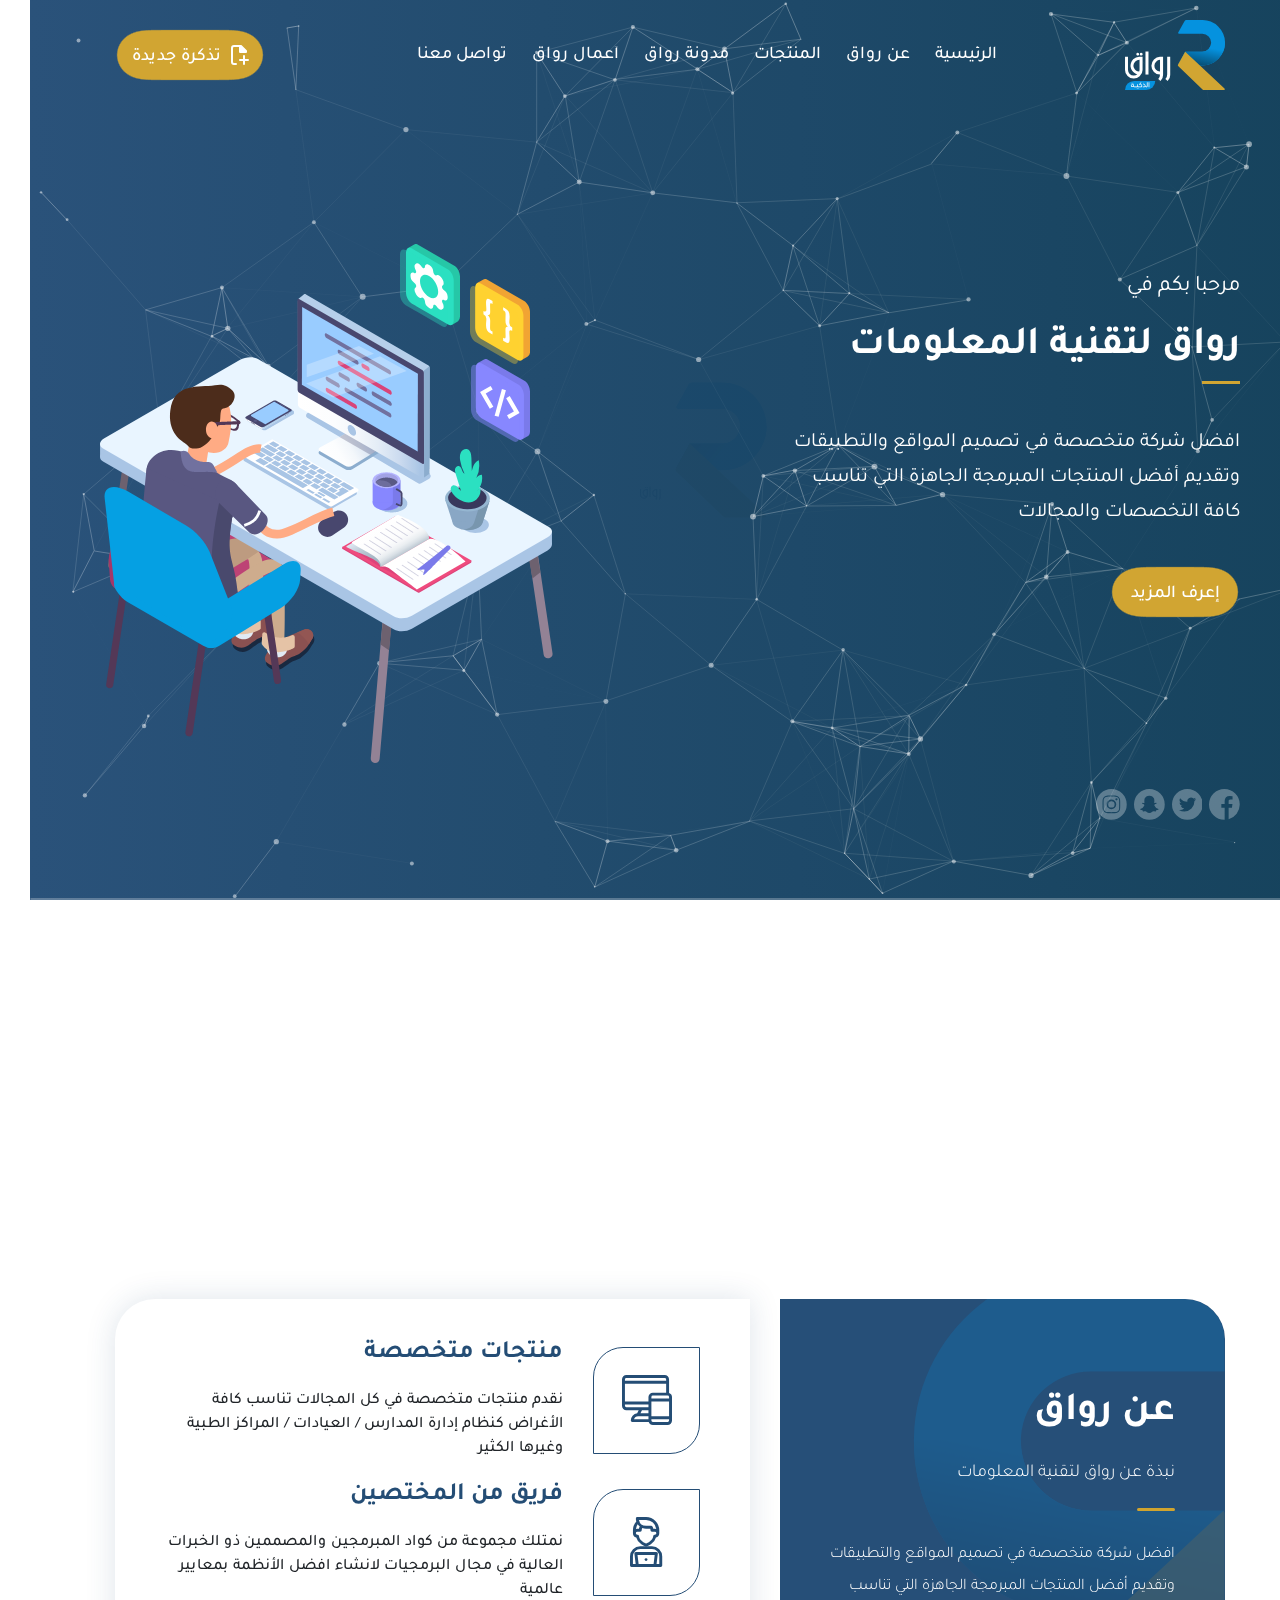
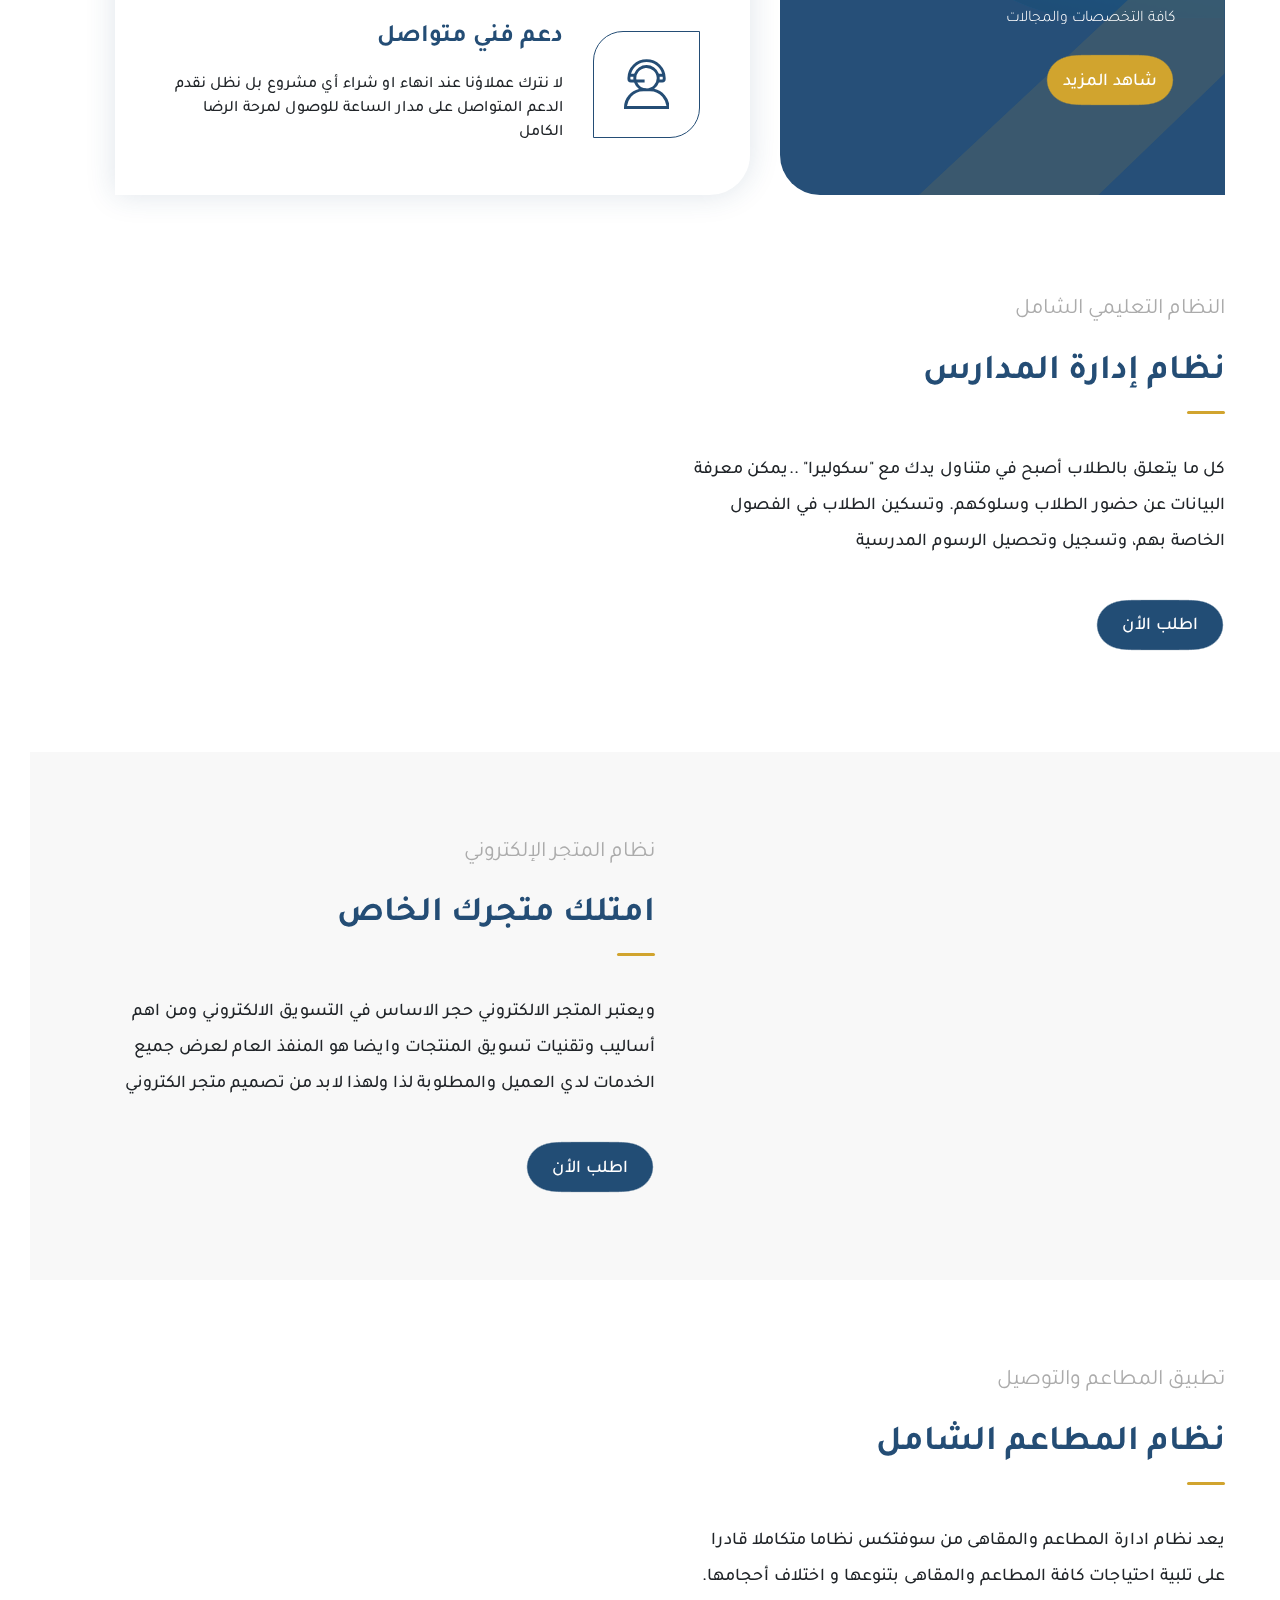
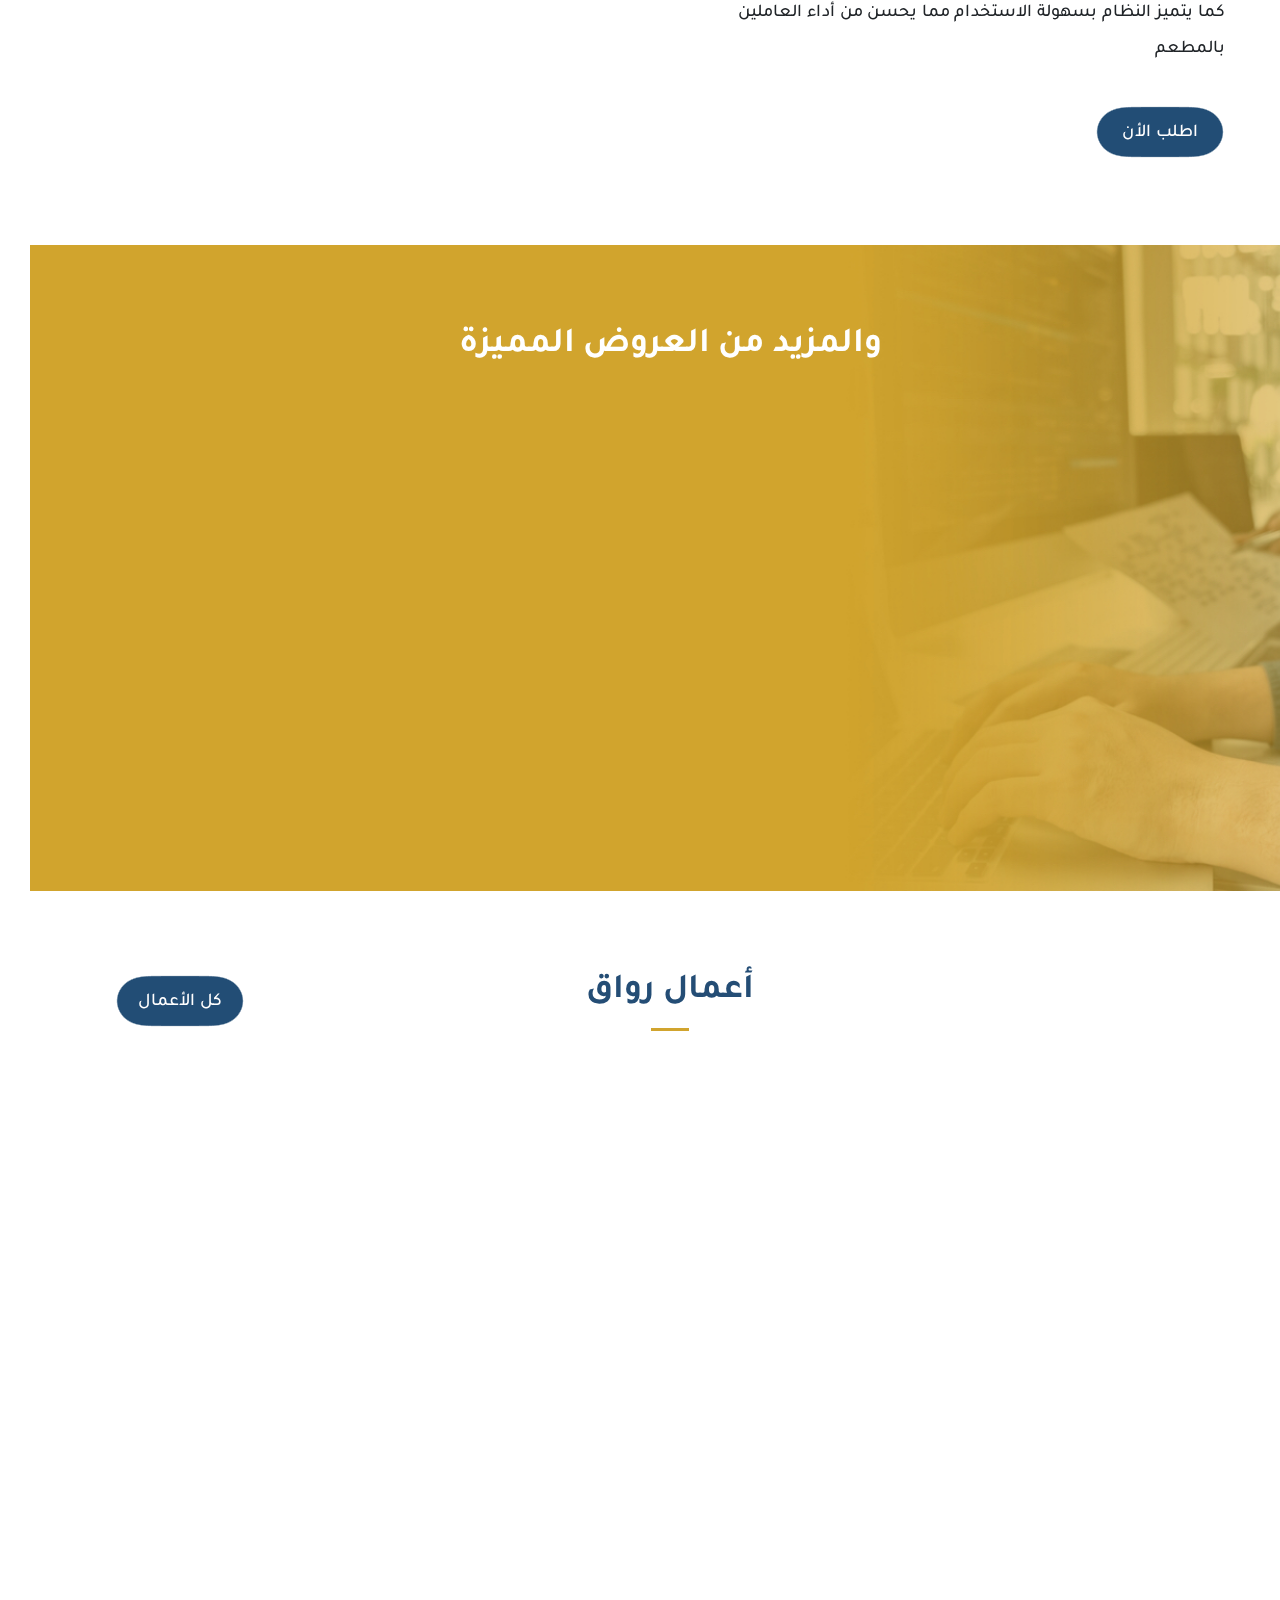
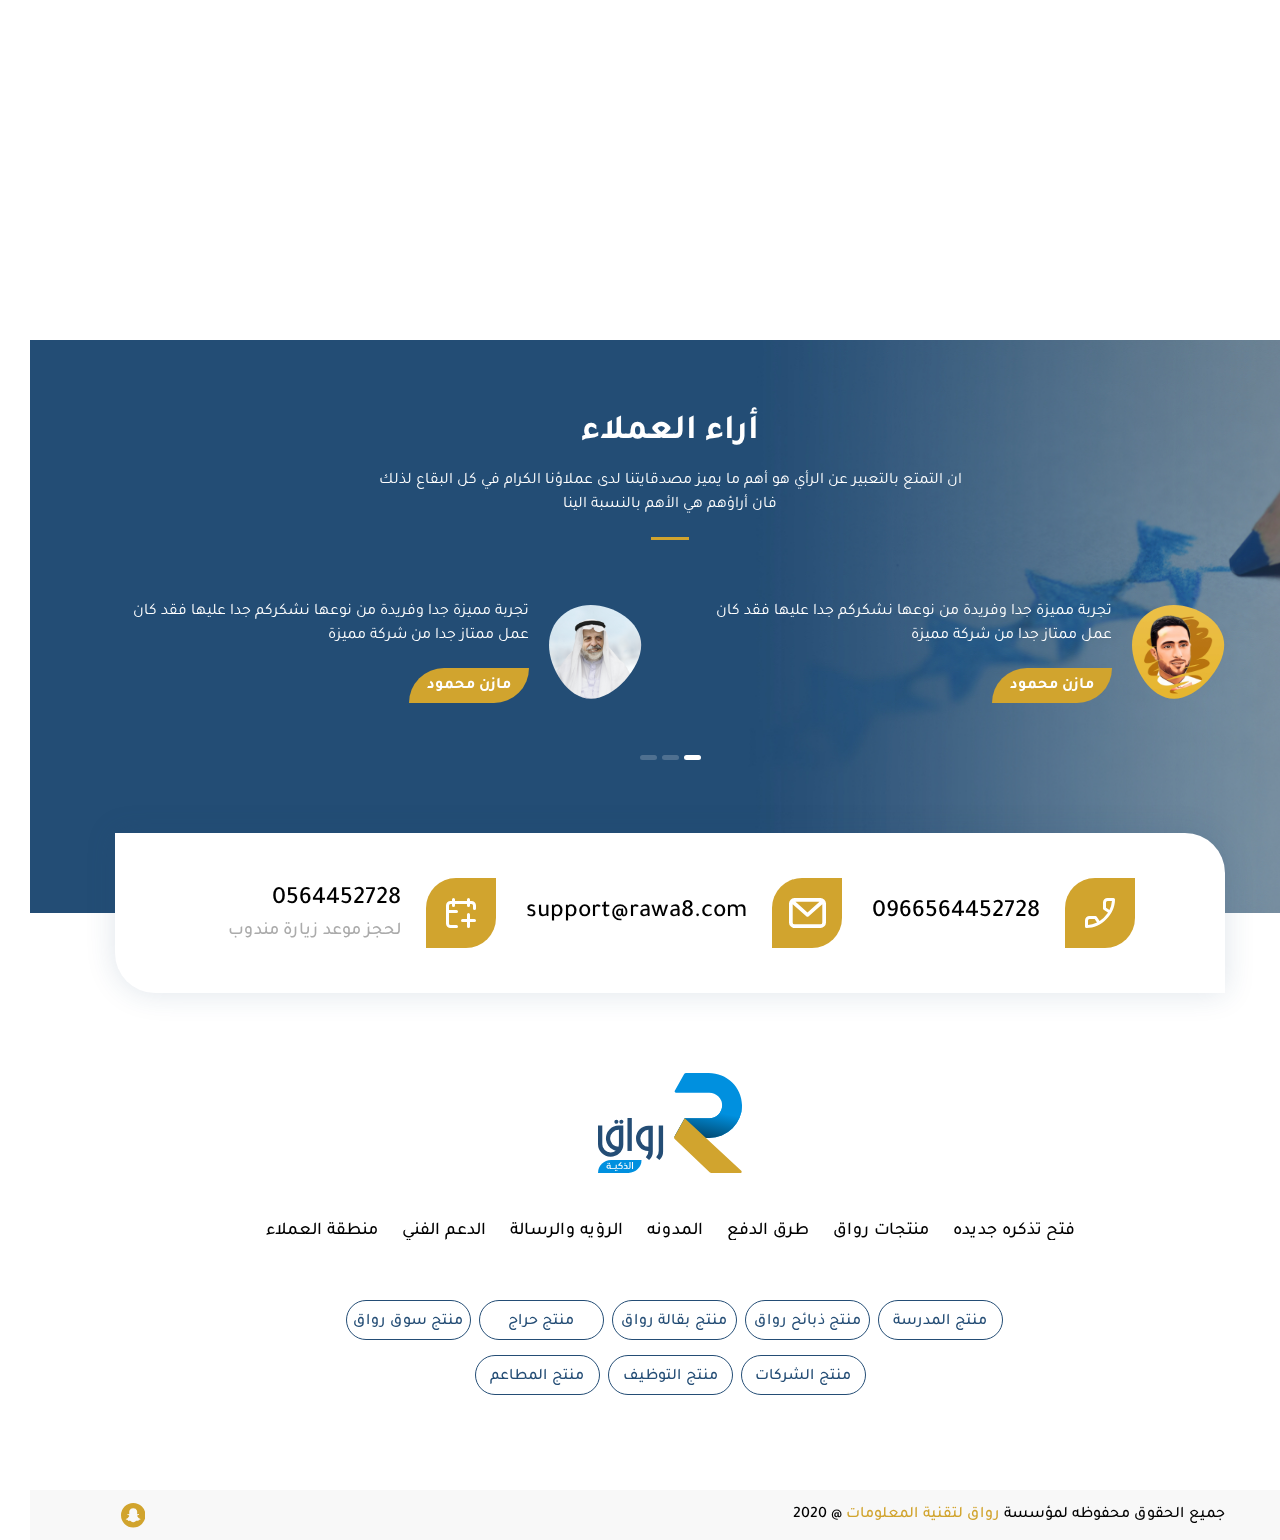
==== commit af6302d9: "Edit" ====
--- a/index.html
+++ b/index.html
@@ -13,16 +13,31 @@
     <link rel="stylesheet" href="css/home.css"/>
   </head>
   <body>
+    <!-- SEARCH-->
     <!-- About Pop Up-->
     <div class="about-popup">
+      <div class="area">
+        <ul class="circles">
+          <li></li>
+          <li></li>
+          <li></li>
+          <li></li>
+          <li></li>
+          <li></li>
+          <li></li>
+          <li></li>
+          <li></li>
+          <li></li>
+        </ul>
+      </div>
       <div class="container">
         <div class="head">
-          <h1>عن رواق<img src="images/close.svg" alt="" id="close1"/></h1>
+          <h1>عن رواق<img class="close1" src="images/close.svg" alt=""/></h1>
           <p>إننا الخيار الأمثل بكل ما نمتلمه من خبرات وما نقدمه من خدمات</p>
         </div>
         <div class="row">
           <div class="col-lg-5">
-            <div class="pic js-tilt" data-tilt="data-tilt"><img src="images/eye.svg" alt=""/>
+            <div class="pic"><img class="svg" src="images/eye.svg" alt=""/>
               <h2>رؤيتنا</h2>
             </div>
           </div>
@@ -34,13 +49,13 @@
             <h2>إرضاء عملاؤنا الكرام</h2>
             <p>نعيش في وسطٍ انقلبت فيه الأدوار والمعايير بصورةٍ لافتةٍ ومُزعِجةٍ في الكثير من الأحيان، فأصبحنا نرى مشاهد مفاجئةٍ ضمن الأسرة، كأن نجد سيطرةً غير منطقيةً من الطفل على أبويه، حيث تحوَّل الطفل من مخلوقٍ بريءٍ يتوجَّب عليه استكشاف العالم والتطوَّر والسعي ضمن كنف أبويه وتحت رعايتهما ومسؤوليتهما</p>
           </div>
+          <div class="col-lg-5 sm-top">
+            <div class="pic"><img class="svg" src="images/like.svg" alt=""/>
+              <h2>هدفنا</h2>
+            </div>
+          </div>
           <div class="col-lg-5">
-            <div class="pic js-tilt" data-tilt="data-tilt"><img src="images/like.svg" alt=""/>
-              <h2>هدفنا</h2>
-            </div>
-          </div>
-          <div class="col-lg-5">
-            <div class="pic js-tilt" data-tilt="data-tilt"><img src="images/logo-white.svg" alt=""/>
+            <div class="pic"><img src="images/logo-white.svg" alt=""/>
               <h2>رؤيتنا</h2>
             </div>
           </div>
@@ -64,6 +79,149 @@
         </div>
       </div>
     </div>
+    <!-- About Pop Up-->
+    <!-- Products-->
+    <div class="products-popup">
+      <div class="area">
+        <ul class="circles">
+          <li></li>
+          <li></li>
+          <li></li>
+          <li></li>
+          <li></li>
+          <li></li>
+          <li></li>
+          <li></li>
+          <li></li>
+          <li></li>
+        </ul>
+      </div>
+      <div class="container">
+        <div class="head">
+          <h1>المنتجات<img class="close1" src="images/close.svg" alt=""/>
+            <div class="searchBox">
+              <input class="searchInput" type="text" name="" placeholder="ابحث عن منتج..."/>
+              <button class="searchButton"><img class="search-pop-triger" src="images/search.svg" alt=""/></button>
+            </div>
+          </h1>
+          <p>لدى رواق باقة من أفضل التطبيقات الجاهزة والمجربة التي توفر عليك عناء بناء مشروعك من البداية</p>
+        </div>
+        <div class="top">
+          <div class="right">
+            <h2>هل تريد تنفيذ موقع أو تطبيق على كيفك ؟</h2>
+            <p>تملك رواق أفضل الكوادر المهنية في مجال تصميم المواقع والتطبيقات مواكبين لكل التطويرات العالمية لإخراج منتججات تروق لكم</p>
+          </div>
+          <div class="left"><a href="#!">أطلب الأن</a></div>
+        </div>
+        <!--Start offers-->
+        <section class="offers-section">
+          <div class="row">
+            <div class="col-lg-6">
+              <div class="slidaya"><a class="offer-box" href="#">
+                  <div class="icon-box"><img class="svg img-fluid" src="images/logo-mini.svg" alt=""/></div>
+                  <h3>منتج ذبائح رواق</h3></a>
+                <div class="pro-slide">
+                  <div class="pic"><img class="img-fluid" src="images/pro-slide.jpg" alt=""/>
+                    <div class="label"><img src="images/pdf.svg" alt=""/></div>
+                  </div>
+                  <h2>منتج ذبائح رواق</h2>
+                  <p>مؤسسة رواق تقدم لك تطبيق ذبائح جاهز ومجرب من خلاله كصاحب محل للحوم او الذبائح تزود مبيعاتك</p>
+                  <div class="actions"><a href="#!">أطلبه الأن</a><a href="#!">تفاصيل</a></div>
+                </div>
+              </div>
+              <div class="slidaya"><a class="offer-box" href="#">
+                  <div class="icon-box"><img class="svg img-fluid" src="images/logo-mini.svg" alt=""/></div>
+                  <h3>منتج حراج رواق المتقدم</h3></a>
+                <div class="pro-slide">
+                  <div class="pic"><img class="img-fluid" src="images/pro-slide.jpg" alt=""/>
+                    <div class="label"><img src="images/pdf.svg" alt=""/></div>
+                  </div>
+                  <h2>منتج ذبائح رواق</h2>
+                  <p>مؤسسة رواق تقدم لك تطبيق ذبائح جاهز ومجرب من خلاله كصاحب محل للحوم او الذبائح تزود مبيعاتك</p>
+                  <div class="actions"><a href="#!">أطلبه الأن</a><a href="#!">تفاصيل</a></div>
+                </div>
+              </div>
+              <div class="slidaya"><a class="offer-box" href="#">
+                  <div class="icon-box"><img class="svg img-fluid" src="images/logo-mini.svg" alt=""/></div>
+                  <h3>منتج سوق رواق</h3></a>
+                <div class="pro-slide">
+                  <div class="pic"><img class="img-fluid" src="images/pro-slide.jpg" alt=""/>
+                    <div class="label"><img src="images/pdf.svg" alt=""/></div>
+                  </div>
+                  <h2>منتج ذبائح رواق</h2>
+                  <p>مؤسسة رواق تقدم لك تطبيق ذبائح جاهز ومجرب من خلاله كصاحب محل للحوم او الذبائح تزود مبيعاتك</p>
+                  <div class="actions"><a href="#!">أطلبه الأن</a><a href="#!">تفاصيل</a></div>
+                </div>
+              </div>
+              <div class="slidaya"><a class="offer-box" href="#">
+                  <div class="icon-box"><img class="svg img-fluid" src="images/logo-mini.svg" alt=""/></div>
+                  <h3>منتج التجميل والصالونات</h3></a>
+                <div class="pro-slide">
+                  <div class="pic"><img class="img-fluid" src="images/pro-slide.jpg" alt=""/>
+                    <div class="label"><img src="images/pdf.svg" alt=""/></div>
+                  </div>
+                  <h2>منتج ذبائح رواق</h2>
+                  <p>مؤسسة رواق تقدم لك تطبيق ذبائح جاهز ومجرب من خلاله كصاحب محل للحوم او الذبائح تزود مبيعاتك</p>
+                  <div class="actions"><a href="#!">أطلبه الأن</a><a href="#!">تفاصيل</a></div>
+                </div>
+              </div>
+            </div>
+            <div class="col-lg-6">
+              <div class="slidaya"><a class="offer-box" href="#">
+                  <div class="icon-box"><img class="svg img-fluid" src="images/logo-mini.svg" alt=""/></div>
+                  <h3>منتج ذبائح رواق</h3></a>
+                <div class="pro-slide">
+                  <div class="pic"><img class="img-fluid" src="images/pro-slide.jpg" alt=""/>
+                    <div class="label"><img src="images/pdf.svg" alt=""/></div>
+                  </div>
+                  <h2>منتج ذبائح رواق</h2>
+                  <p>مؤسسة رواق تقدم لك تطبيق ذبائح جاهز ومجرب من خلاله كصاحب محل للحوم او الذبائح تزود مبيعاتك</p>
+                  <div class="actions"><a href="#!">أطلبه الأن</a><a href="#!">تفاصيل</a></div>
+                </div>
+              </div>
+              <div class="slidaya"><a class="offer-box" href="#">
+                  <div class="icon-box"><img class="svg img-fluid" src="images/logo-mini.svg" alt=""/></div>
+                  <h3>منتج المطاعم والكافيهات</h3></a>
+                <div class="pro-slide">
+                  <div class="pic"><img class="img-fluid" src="images/pro-slide.jpg" alt=""/>
+                    <div class="label"><img src="images/pdf.svg" alt=""/></div>
+                  </div>
+                  <h2>منتج ذبائح رواق</h2>
+                  <p>مؤسسة رواق تقدم لك تطبيق ذبائح جاهز ومجرب من خلاله كصاحب محل للحوم او الذبائح تزود مبيعاتك</p>
+                  <div class="actions"><a href="#!">أطلبه الأن</a><a href="#!">تفاصيل</a></div>
+                </div>
+              </div>
+              <div class="slidaya"><a class="offer-box" href="#">
+                  <div class="icon-box"><img class="svg img-fluid" src="images/logo-mini.svg" alt=""/></div>
+                  <h3>منتج الشركات والمؤسسات</h3></a>
+                <div class="pro-slide">
+                  <div class="pic"><img class="img-fluid" src="images/pro-slide.jpg" alt=""/>
+                    <div class="label"><img src="images/pdf.svg" alt=""/></div>
+                  </div>
+                  <h2>منتج ذبائح رواق</h2>
+                  <p>مؤسسة رواق تقدم لك تطبيق ذبائح جاهز ومجرب من خلاله كصاحب محل للحوم او الذبائح تزود مبيعاتك</p>
+                  <div class="actions"><a href="#!">أطلبه الأن</a><a href="#!">تفاصيل</a></div>
+                </div>
+              </div>
+              <div class="slidaya"><a class="offer-box" href="#">
+                  <div class="icon-box"><img class="svg img-fluid" src="images/logo-mini.svg" alt=""/></div>
+                  <h3>منتج التوصيل والطلبات</h3></a>
+                <div class="pro-slide">
+                  <div class="pic"><img class="img-fluid" src="images/pro-slide.jpg" alt=""/>
+                    <div class="label"><img src="images/pdf.svg" alt=""/></div>
+                  </div>
+                  <h2>منتج ذبائح رواق</h2>
+                  <p>مؤسسة رواق تقدم لك تطبيق ذبائح جاهز ومجرب من خلاله كصاحب محل للحوم او الذبائح تزود مبيعاتك</p>
+                  <div class="actions"><a href="#!">أطلبه الأن</a><a href="#!">تفاصيل</a></div>
+                </div>
+              </div>
+            </div>
+          </div>
+        </section>
+        <!--End offers-->
+      </div>
+    </div>
+    <!-- Products-->
     <!-- Loader-->
     <div class="loader"><img class="img-fluid" src="images/loader.svg" alt=""/></div>
     <!-- Mob Nav-->
--- a/css/home.css
+++ b/css/home.css
@@ -102,7 +102,7 @@
   src: url("../fonts/Tajawal-Bold.ttf") format("ttf"), url("../fonts/Tajawal-Bold.woff") format("woff"), url("../fonts/Tajawal-Bold.woff2") format("woff2"), url("../fonts/Tajawal-Bold.eot") format("eot");
 }
 
-.Flex, .about-popup .row .col-lg-5 .pic, .loader, .sideNav, header .TopNav .teckit, header .slider .swiper-slide a, .about-section .about-right .content a, .about-section .about-left .content-box .icon-box, .services-section a, .our-work .head .more-work, .our-work .work .overlay, .our-work .work .overlay .action, .our-work .work .overlay .action a, .our-work .more-work, .testims .swiper-slide span, .contact-Min .cont .icon, footer .links, footer .btns, footer .btns a, .whats,
+.Flex, .about-popup .row .col-lg-5 .pic, .products-popup .top a, .products-popup .offers-section .pro-slide .pic .label, .products-popup .offers-section .pro-slide .actions, .products-popup .offers-section .pro-slide .actions a, .loader, .sideNav, header .TopNav .teckit, header .slider .swiper-slide a, .about-section .about-right .content a, .about-section .about-left .content-box .icon-box, .services-section a, .our-work .head .more-work, .our-work .work .overlay, .our-work .work .overlay .action, .our-work .work .overlay .action a, .our-work .more-work, .testims .swiper-slide span, .contact-Min .cont .icon, footer .links, footer .btns, footer .btns a, .whats,
 .live {
   display: -webkit-box;
   display: -ms-flexbox;
@@ -115,13 +115,13 @@
           justify-content: center;
 }
 
-.hover, header .TopNav .teckit, header .slider .swiper-slide a, .about-section .about-right .content a, .services-section a, .our-work .head .more-work, .our-work .more-work {
+.hover, .products-popup .top a, .products-popup .offers-section .pro-slide .actions a, header .TopNav .teckit, header .slider .swiper-slide a, .about-section .about-right .content a, .services-section a, .our-work .head .more-work, .our-work .more-work {
   position: relative;
   -webkit-filter: url("#goo");
           filter: url("#goo");
 }
 
-.hover:after, header .TopNav .teckit:after, header .slider .swiper-slide a:after, .about-section .about-right .content a:after, .services-section a:after, .our-work .head .more-work:after, .our-work .more-work:after, .hover:before, header .TopNav .teckit:before, header .slider .swiper-slide a:before, .about-section .about-right .content a:before, .services-section a:before, .our-work .head .more-work:before, .our-work .more-work:before {
+.hover:after, .products-popup .top a:after, .products-popup .offers-section .pro-slide .actions a:after, header .TopNav .teckit:after, header .slider .swiper-slide a:after, .about-section .about-right .content a:after, .services-section a:after, .our-work .head .more-work:after, .our-work .more-work:after, .hover:before, .products-popup .top a:before, .products-popup .offers-section .pro-slide .actions a:before, header .TopNav .teckit:before, header .slider .swiper-slide a:before, .about-section .about-right .content a:before, .services-section a:before, .our-work .head .more-work:before, .our-work .more-work:before {
   width: 50px;
   height: 50px;
   position: absolute;
@@ -138,17 +138,17 @@
   z-index: -1;
 }
 
-.hover:before, header .TopNav .teckit:before, header .slider .swiper-slide a:before, .about-section .about-right .content a:before, .services-section a:before, .our-work .head .more-work:before, .our-work .more-work:before {
+.hover:before, .products-popup .top a:before, .products-popup .offers-section .pro-slide .actions a:before, header .TopNav .teckit:before, header .slider .swiper-slide a:before, .about-section .about-right .content a:before, .services-section a:before, .our-work .head .more-work:before, .our-work .more-work:before {
   top: -25%;
   left: 20%;
 }
 
-.hover:after, header .TopNav .teckit:after, header .slider .swiper-slide a:after, .about-section .about-right .content a:after, .services-section a:after, .our-work .head .more-work:after, .our-work .more-work:after {
+.hover:after, .products-popup .top a:after, .products-popup .offers-section .pro-slide .actions a:after, header .TopNav .teckit:after, header .slider .swiper-slide a:after, .about-section .about-right .content a:after, .services-section a:after, .our-work .head .more-work:after, .our-work .more-work:after {
   bottom: -25%;
   right: 20%;
 }
 
-.hover:hover:after, header .TopNav .teckit:hover:after, header .slider .swiper-slide a:hover:after, .about-section .about-right .content a:hover:after, .services-section a:hover:after, .our-work .more-work:hover:after, .hover:hover:before, header .TopNav .teckit:hover:before, header .slider .swiper-slide a:hover:before, .about-section .about-right .content a:hover:before, .services-section a:hover:before, .our-work .more-work:hover:before {
+.hover:hover:after, .products-popup .top a:hover:after, .products-popup .offers-section .pro-slide .actions a:hover:after, header .TopNav .teckit:hover:after, header .slider .swiper-slide a:hover:after, .about-section .about-right .content a:hover:after, .services-section a:hover:after, .our-work .more-work:hover:after, .hover:hover:before, .products-popup .top a:hover:before, .products-popup .offers-section .pro-slide .actions a:hover:before, header .TopNav .teckit:hover:before, header .slider .swiper-slide a:hover:before, .about-section .about-right .content a:hover:before, .services-section a:hover:before, .our-work .more-work:hover:before {
   -webkit-transform: none;
           transform: none;
 }
@@ -375,8 +375,8 @@
   -webkit-transform: none !important;
           transform: none !important;
   opacity: 1 !important;
-  -webkit-transition: 0.3s 0.3s;
-  transition: 0.3s 0.3s;
+  -webkit-transition: 1s 0.3s;
+  transition: 1s 0.3s;
 }
 
 .about-popup .head {
@@ -408,6 +408,8 @@
   top: 0;
   right: 0;
   cursor: pointer;
+  -webkit-transition: 0.5s;
+  transition: 0.5s;
 }
 
 @media (max-width: 991px) {
@@ -419,11 +421,22 @@
   }
 }
 
+.about-popup .head h1 img:hover {
+  -webkit-transform: rotate(360deg);
+          transform: rotate(360deg);
+}
+
 .about-popup .head p {
   font-size: 16px;
   font-family: med;
-  color: #fff;
+  color: rgba(255, 255, 255, 0.6);
   margin-bottom: 70px;
+}
+
+@media (max-width: 991px) {
+  .about-popup .head p {
+    margin-bottom: 30px;
+  }
 }
 
 .about-popup .row {
@@ -435,9 +448,61 @@
           justify-content: space-between;
 }
 
-.about-popup .row .col-lg-5:first-child .pic img {
+@media (max-width: 991px) {
+  .about-popup .row > div:nth-child(1) {
+    -webkit-box-ordinal-group: 2;
+        -ms-flex-order: 1;
+            order: 1;
+  }
+}
+
+@media (max-width: 991px) {
+  .about-popup .row > div:nth-child(2) {
+    -webkit-box-ordinal-group: 4;
+        -ms-flex-order: 3;
+            order: 3;
+  }
+}
+
+@media (max-width: 991px) {
+  .about-popup .row > div:nth-child(3) {
+    -webkit-box-ordinal-group: 3;
+        -ms-flex-order: 2;
+            order: 2;
+  }
+}
+
+@media (max-width: 991px) {
+  .about-popup .row > div:nth-child(4) {
+    -webkit-box-ordinal-group: 3;
+        -ms-flex-order: 2;
+            order: 2;
+  }
+}
+
+@media (max-width: 991px) {
+  .about-popup .row > div:nth-child(5) {
+    -webkit-box-ordinal-group: 5;
+        -ms-flex-order: 4;
+            order: 4;
+  }
+}
+
+@media (max-width: 991px) {
+  .about-popup .row > div:nth-child(6) {
+    -webkit-box-ordinal-group: 7;
+        -ms-flex-order: 6;
+            order: 6;
+  }
+}
+
+.about-popup .row .col-lg-5:first-child .pic svg {
   width: 75px;
   height: 60px;
+}
+
+.about-popup .row .col-lg-5 #Icon {
+  fill: #fff;
 }
 
 .about-popup .row .col-lg-5 .pic {
@@ -448,13 +513,9 @@
           flex-direction: column;
   height: 259px;
   border-radius: 0 70px 0 70px;
-  -webkit-transform-style: preserve-3d;
-          transform-style: preserve-3d;
-}
-
-.about-popup .row .col-lg-5 .pic img {
-  -webkit-transform: translateZ(20px);
-          transform: translateZ(20px);
+  border: 6px solid transparent;
+  -webkit-transition: 0.5s;
+  transition: 0.5s;
 }
 
 .about-popup .row .col-lg-5 .pic h2 {
@@ -467,15 +528,34 @@
   color: #fff;
   font-family: bold;
   text-align: center;
-}
-
-.about-popup .row .col-lg-5:nth-of-type(4) .pic {
+  -webkit-transition: 0.5s;
+  transition: 0.5s;
+}
+
+.about-popup .row .col-lg-5 .pic svg path {
+  -webkit-transition: 0.5s;
+  transition: 0.5s;
+}
+
+.about-popup .row .col-lg-5:hover .pic {
   background-color: transparent;
   border: 6px solid #d1a42e;
 }
 
-.about-popup .row .col-lg-5:nth-of-type(4) .pic h2 {
+.about-popup .row .col-lg-5:hover .pic svg path {
+  fill: #d1a42e !important;
+}
+
+.about-popup .row .col-lg-5:hover .pic h2 {
   color: #d1a42e;
+}
+
+@media (max-width: 991px) {
+  .about-popup .row .col-lg-5.sm-top {
+    -webkit-box-ordinal-group: 0;
+        -ms-flex-order: -1;
+            order: -1;
+  }
 }
 
 .about-popup .row .col-lg-6 h2 {
@@ -493,16 +573,28 @@
 
 .about-popup .row .col-lg-5,
 .about-popup .row .col-lg-6 {
-  -webkit-filter: blur(5px);
-          filter: blur(5px);
-  -webkit-transform: translateY(40px) scale(1.2);
-          transform: translateY(40px) scale(1.2);
+  -webkit-transform: translateY(100px) scale(1.2);
+          transform: translateY(100px) scale(1.2);
   opacity: 0;
   margin-bottom: 70px;
 }
 
+@media (max-width: 991px) {
+  .about-popup .row .col-lg-5,
+  .about-popup .row .col-lg-6 {
+    margin-bottom: 30px;
+    text-align: center;
+  }
+}
+
 .about-popup .numbers {
   padding-top: 56px;
+}
+
+@media (max-width: 991px) {
+  .about-popup .numbers {
+    padding-top: 0;
+  }
 }
 
 .about-popup .numbers .col-lg-4 {
@@ -527,6 +619,590 @@
   font-size: 30px;
   font-family: med;
   color: #d1a42e;
+}
+
+.about-popup .circles {
+  position: fixed;
+  top: 0;
+  left: 0;
+  width: 100%;
+  height: 100%;
+  overflow: hidden;
+}
+
+.about-popup .circles li {
+  position: absolute;
+  display: block;
+  list-style: none;
+  width: 20px;
+  height: 20px;
+  background: rgba(255, 255, 255, 0.2);
+  -webkit-animation: animate 25s linear infinite;
+          animation: animate 25s linear infinite;
+  bottom: -150px;
+}
+
+.about-popup .circles li:nth-child(1) {
+  left: 25%;
+  width: 80px;
+  height: 80px;
+  -webkit-animation-delay: 0s;
+          animation-delay: 0s;
+}
+
+.about-popup .circles li:nth-child(2) {
+  left: 10%;
+  width: 20px;
+  height: 20px;
+  -webkit-animation-delay: 2s;
+          animation-delay: 2s;
+  -webkit-animation-duration: 12s;
+          animation-duration: 12s;
+}
+
+.about-popup .circles li:nth-child(3) {
+  left: 70%;
+  width: 20px;
+  height: 20px;
+  -webkit-animation-delay: 4s;
+          animation-delay: 4s;
+}
+
+.about-popup .circles li:nth-child(4) {
+  left: 40%;
+  width: 60px;
+  height: 60px;
+  -webkit-animation-delay: 0s;
+          animation-delay: 0s;
+  -webkit-animation-duration: 18s;
+          animation-duration: 18s;
+}
+
+.about-popup .circles li:nth-child(5) {
+  left: 65%;
+  width: 20px;
+  height: 20px;
+  -webkit-animation-delay: 0s;
+          animation-delay: 0s;
+}
+
+.about-popup .circles li:nth-child(6) {
+  left: 75%;
+  width: 110px;
+  height: 110px;
+  -webkit-animation-delay: 3s;
+          animation-delay: 3s;
+}
+
+.about-popup .circles li:nth-child(7) {
+  left: 35%;
+  width: 150px;
+  height: 150px;
+  -webkit-animation-delay: 7s;
+          animation-delay: 7s;
+}
+
+.about-popup .circles li:nth-child(8) {
+  left: 50%;
+  width: 25px;
+  height: 25px;
+  -webkit-animation-delay: 15s;
+          animation-delay: 15s;
+  -webkit-animation-duration: 45s;
+          animation-duration: 45s;
+}
+
+.about-popup .circles li:nth-child(9) {
+  left: 20%;
+  width: 15px;
+  height: 15px;
+  -webkit-animation-delay: 2s;
+          animation-delay: 2s;
+  -webkit-animation-duration: 35s;
+          animation-duration: 35s;
+}
+
+.about-popup .circles li:nth-child(10) {
+  left: 85%;
+  width: 150px;
+  height: 150px;
+  -webkit-animation-delay: 0s;
+          animation-delay: 0s;
+  -webkit-animation-duration: 11s;
+          animation-duration: 11s;
+}
+
+.products-popup {
+  background-color: #13405b;
+  position: fixed;
+  top: 0;
+  left: 0;
+  width: 100%;
+  height: 100%;
+  z-index: 99999;
+  padding: 80px 0 105px;
+  overflow-y: auto !important;
+  opacity: 0;
+  visibility: hidden;
+  -webkit-transition: 0.5s;
+  transition: 0.5s;
+  scrollbar-width: thin !important;
+  scrollbar-color: #12405a #d1a42e !important;
+}
+
+@media (max-width: 991px) {
+  .products-popup {
+    padding-top: 105px;
+  }
+}
+
+.products-popup::-webkit-scrollbar {
+  width: 0px !important;
+}
+
+.products-popup::-webkit-scrollbar-track {
+  background-color: #d1a42e !important;
+}
+
+.products-popup::-webkit-scrollbar-thumb {
+  background-color: #12405a !important;
+}
+
+.products-popup.open {
+  visibility: visible;
+  opacity: 1;
+}
+
+.products-popup.open .offer-box {
+  -webkit-filter: none !important;
+          filter: none !important;
+  -webkit-transform: none !important;
+          transform: none !important;
+  opacity: 1 !important;
+  -webkit-transition: 1s 0.3s !important;
+  transition: 1s 0.3s !important;
+}
+
+.products-popup .head {
+  text-align: center;
+}
+
+.products-popup .head h1 {
+  font-size: 40px;
+  color: #fff;
+  margin-bottom: 13px;
+  font-family: bold;
+  position: relative;
+}
+
+@media (max-width: 991px) {
+  .products-popup .head h1 {
+    display: -webkit-box;
+    display: -ms-flexbox;
+    display: flex;
+    -webkit-box-orient: vertical;
+    -webkit-box-direction: reverse;
+        -ms-flex-direction: column-reverse;
+            flex-direction: column-reverse;
+  }
+}
+
+.products-popup .head h1 img {
+  position: absolute;
+  top: 0;
+  right: 0;
+  cursor: pointer;
+  -webkit-transition: 0.5s;
+  transition: 0.5s;
+}
+
+.products-popup .head h1 img:first-child:hover {
+  -webkit-transform: rotate(360deg);
+          transform: rotate(360deg);
+}
+
+.products-popup .head h1 img:last-child {
+  left: 0;
+  right: unset;
+}
+
+@media (max-width: 991px) {
+  .products-popup .head h1 img {
+    top: -80px;
+  }
+}
+
+.products-popup .head p {
+  font-size: 16px;
+  font-family: med;
+  color: rgba(255, 255, 255, 0.6);
+  margin-bottom: 70px;
+}
+
+@media (min-width: 992px) {
+  .products-popup .head p {
+    width: 53%;
+    margin-right: auto;
+    margin-left: auto;
+  }
+}
+
+.products-popup .top {
+  border-radius: 70px 0 70px;
+  margin-top: 70px;
+  padding: 33px 56px;
+  background-color: #d1a42e;
+  display: -webkit-box;
+  display: -ms-flexbox;
+  display: flex;
+  -webkit-box-align: center;
+      -ms-flex-align: center;
+          align-items: center;
+  -webkit-box-pack: justify;
+      -ms-flex-pack: justify;
+          justify-content: space-between;
+}
+
+@media (min-width: 992px) {
+  .products-popup .top .right {
+    width: 667px;
+  }
+}
+
+.products-popup .top h2 {
+  font-size: 25px;
+  font-family: bold;
+  color: #fff;
+  margin-bottom: 13px;
+}
+
+.products-popup .top p {
+  margin-bottom: 0;
+  font-size: 16px;
+  line-height: 25px;
+  color: #fff;
+}
+
+.products-popup .top a {
+  border-radius: 100px;
+  width: 144px;
+  height: 60px;
+  background-color: #244d75;
+  font-size: 20px;
+  font-family: med;
+  color: #fff;
+  padding-top: 5px;
+}
+
+.products-popup .top a:after, .products-popup .top a:before {
+  background-color: #244d75;
+}
+
+.products-popup .offers-section {
+  background: none;
+}
+
+.products-popup .offers-section .offer-box {
+  -webkit-transform: translate(100px, 100px);
+          transform: translate(100px, 100px);
+  opacity: 0;
+  -webkit-transition: 0.4s;
+  transition: 0.4s;
+}
+
+@media (max-width: 991px) {
+  .products-popup .offers-section .offer-box {
+    margin-bottom: 10px;
+  }
+}
+
+.products-popup .offers-section .offer-box.slide {
+  -webkit-transition: 0.4s !important;
+  transition: 0.4s !important;
+  -webkit-transform: translateY(50px) !important;
+          transform: translateY(50px) !important;
+  opacity: 0 !important;
+  visibility: hidden !important;
+}
+
+.products-popup .offers-section .pro-slide {
+  margin-bottom: 20px;
+  background-color: #fff;
+  text-align: center;
+  border-radius: 0 45px 0 45px;
+  overflow: hidden;
+  margin-top: -96px;
+  position: relative;
+  z-index: -1;
+  display: none;
+}
+
+.products-popup .offers-section .pro-slide.slide {
+  z-index: unset;
+  position: unset;
+}
+
+.products-popup .offers-section .pro-slide .pic {
+  position: relative;
+  overflow: hidden;
+}
+
+.products-popup .offers-section .pro-slide .pic > img {
+  width: 100%;
+  -o-object-fit: cover;
+     object-fit: cover;
+  -webkit-transition: 0.7s;
+  transition: 0.7s;
+}
+
+.products-popup .offers-section .pro-slide .pic:hover > img {
+  -webkit-transform: scale(1.05);
+          transform: scale(1.05);
+}
+
+.products-popup .offers-section .pro-slide .pic .label {
+  position: absolute;
+  top: 11px;
+  right: 15px;
+  width: 71px;
+  height: 60px;
+  background-color: #d1a42e;
+  border-radius: 0 40px 0 40px;
+}
+
+.products-popup .offers-section .pro-slide h2 {
+  font-family: bold;
+  color: #244d75;
+  margin-top: 43px;
+  font-size: 30px;
+  margin-bottom: 23px;
+  padding: 0 37px;
+}
+
+.products-popup .offers-section .pro-slide p {
+  padding: 0 37px;
+  font-size: 18px;
+  font-family: med;
+  color: #000000;
+  margin-bottom: 28px;
+}
+
+.products-popup .offers-section .pro-slide .actions {
+  padding: 0 37px;
+  padding-bottom: 45px;
+}
+
+.products-popup .offers-section .pro-slide .actions a {
+  width: 130px;
+  height: 50px;
+  background-color: #d1a42e;
+  border-radius: 100px;
+  font-size: 18px;
+  font-family: med;
+  color: #fff;
+}
+
+.products-popup .offers-section .pro-slide .actions a:last-child {
+  margin-right: 10px;
+  background-color: #244d75;
+}
+
+.products-popup .offers-section .pro-slide .actions a:last-child:after, .products-popup .offers-section .pro-slide .actions a:last-child:before {
+  background-color: #244d75;
+}
+
+.products-popup .circles {
+  position: fixed;
+  top: 0;
+  left: 0;
+  width: 100%;
+  height: 100%;
+  overflow: hidden;
+  z-index: -1;
+}
+
+.products-popup .circles li {
+  position: absolute;
+  display: block;
+  list-style: none;
+  width: 20px;
+  height: 20px;
+  background: rgba(255, 255, 255, 0.2);
+  -webkit-animation: animate 25s linear infinite;
+          animation: animate 25s linear infinite;
+  bottom: -150px;
+}
+
+.products-popup .circles li:nth-child(1) {
+  left: 25%;
+  width: 80px;
+  height: 80px;
+  -webkit-animation-delay: 0s;
+          animation-delay: 0s;
+}
+
+.products-popup .circles li:nth-child(2) {
+  left: 10%;
+  width: 20px;
+  height: 20px;
+  -webkit-animation-delay: 2s;
+          animation-delay: 2s;
+  -webkit-animation-duration: 12s;
+          animation-duration: 12s;
+}
+
+.products-popup .circles li:nth-child(3) {
+  left: 70%;
+  width: 20px;
+  height: 20px;
+  -webkit-animation-delay: 4s;
+          animation-delay: 4s;
+}
+
+.products-popup .circles li:nth-child(4) {
+  left: 40%;
+  width: 60px;
+  height: 60px;
+  -webkit-animation-delay: 0s;
+          animation-delay: 0s;
+  -webkit-animation-duration: 18s;
+          animation-duration: 18s;
+}
+
+.products-popup .circles li:nth-child(5) {
+  left: 65%;
+  width: 20px;
+  height: 20px;
+  -webkit-animation-delay: 0s;
+          animation-delay: 0s;
+}
+
+.products-popup .circles li:nth-child(6) {
+  left: 75%;
+  width: 110px;
+  height: 110px;
+  -webkit-animation-delay: 3s;
+          animation-delay: 3s;
+}
+
+.products-popup .circles li:nth-child(7) {
+  left: 35%;
+  width: 150px;
+  height: 150px;
+  -webkit-animation-delay: 7s;
+          animation-delay: 7s;
+}
+
+.products-popup .circles li:nth-child(8) {
+  left: 50%;
+  width: 25px;
+  height: 25px;
+  -webkit-animation-delay: 15s;
+          animation-delay: 15s;
+  -webkit-animation-duration: 45s;
+          animation-duration: 45s;
+}
+
+.products-popup .circles li:nth-child(9) {
+  left: 20%;
+  width: 15px;
+  height: 15px;
+  -webkit-animation-delay: 2s;
+          animation-delay: 2s;
+  -webkit-animation-duration: 35s;
+          animation-duration: 35s;
+}
+
+.products-popup .circles li:nth-child(10) {
+  left: 85%;
+  width: 150px;
+  height: 150px;
+  -webkit-animation-delay: 0s;
+          animation-delay: 0s;
+  -webkit-animation-duration: 11s;
+          animation-duration: 11s;
+}
+
+.searchBox {
+  position: absolute;
+  top: 0;
+  left: 0;
+  height: 40px;
+  border-radius: 40px;
+  padding: 0px;
+}
+
+@media (max-width: 991px) {
+  .searchBox {
+    top: -80px;
+  }
+}
+
+.searchBox .searchButton {
+  float: left;
+  color: transparent;
+  float: right;
+  width: 40px;
+  height: 40px;
+  border-radius: 50%;
+  background: transparent;
+  display: -webkit-box;
+  display: -ms-flexbox;
+  display: flex;
+  -webkit-box-pack: center;
+  -ms-flex-pack: center;
+  justify-content: center;
+  -webkit-box-align: center;
+  -ms-flex-align: center;
+  align-items: center;
+  -webkit-transition: 0.4s;
+  transition: 0.4s;
+  border: 0;
+}
+
+.searchBox .searchButton img {
+  position: unset !important;
+}
+
+.searchBox .searchButton:hover img {
+  -webkit-transform: none !important;
+          transform: none !important;
+}
+
+.searchBox .searchInput {
+  border: none;
+  background: none;
+  outline: none;
+  float: right;
+  padding: 0;
+  color: white;
+  font-size: 16px;
+  -webkit-transition: 0.4s;
+  transition: 0.4s;
+  line-height: 40px;
+  border-bottom: 3px solid #d1a42e;
+  width: 0px;
+  margin-left: -3px;
+  margin-top: -5px;
+}
+
+@media (max-width: 991px) {
+  .searchBox .searchInput {
+    margin-left: -4px;
+    margin-top: -5px;
+  }
+}
+
+@media screen and (max-width: 620px) {
+  .searchBox .searchBox:hover > .searchInput {
+    width: 150px;
+    padding: 0 6px;
+  }
+}
+
+.searchBox:hover > .searchInput {
+  width: 240px;
+  padding: 0 6px;
 }
 
 .loader {
@@ -585,9 +1261,16 @@
   position: absolute;
   top: 50%;
   left: 50%;
-  -webkit-transform: translate(-50%, -50%) scale(1.8);
-          transform: translate(-50%, -50%) scale(1.8);
+  -webkit-transform: translate(-50%, -50%) scale(1.5);
+          transform: translate(-50%, -50%) scale(1.5);
   opacity: 0.3;
+}
+
+@media (max-width: 480px) {
+  .sideNav > img {
+    -webkit-transform: translate(-50%, -50%) scale(1.8);
+            transform: translate(-50%, -50%) scale(1.8);
+  }
 }
 
 html[dir="ltr"] .sideNav {
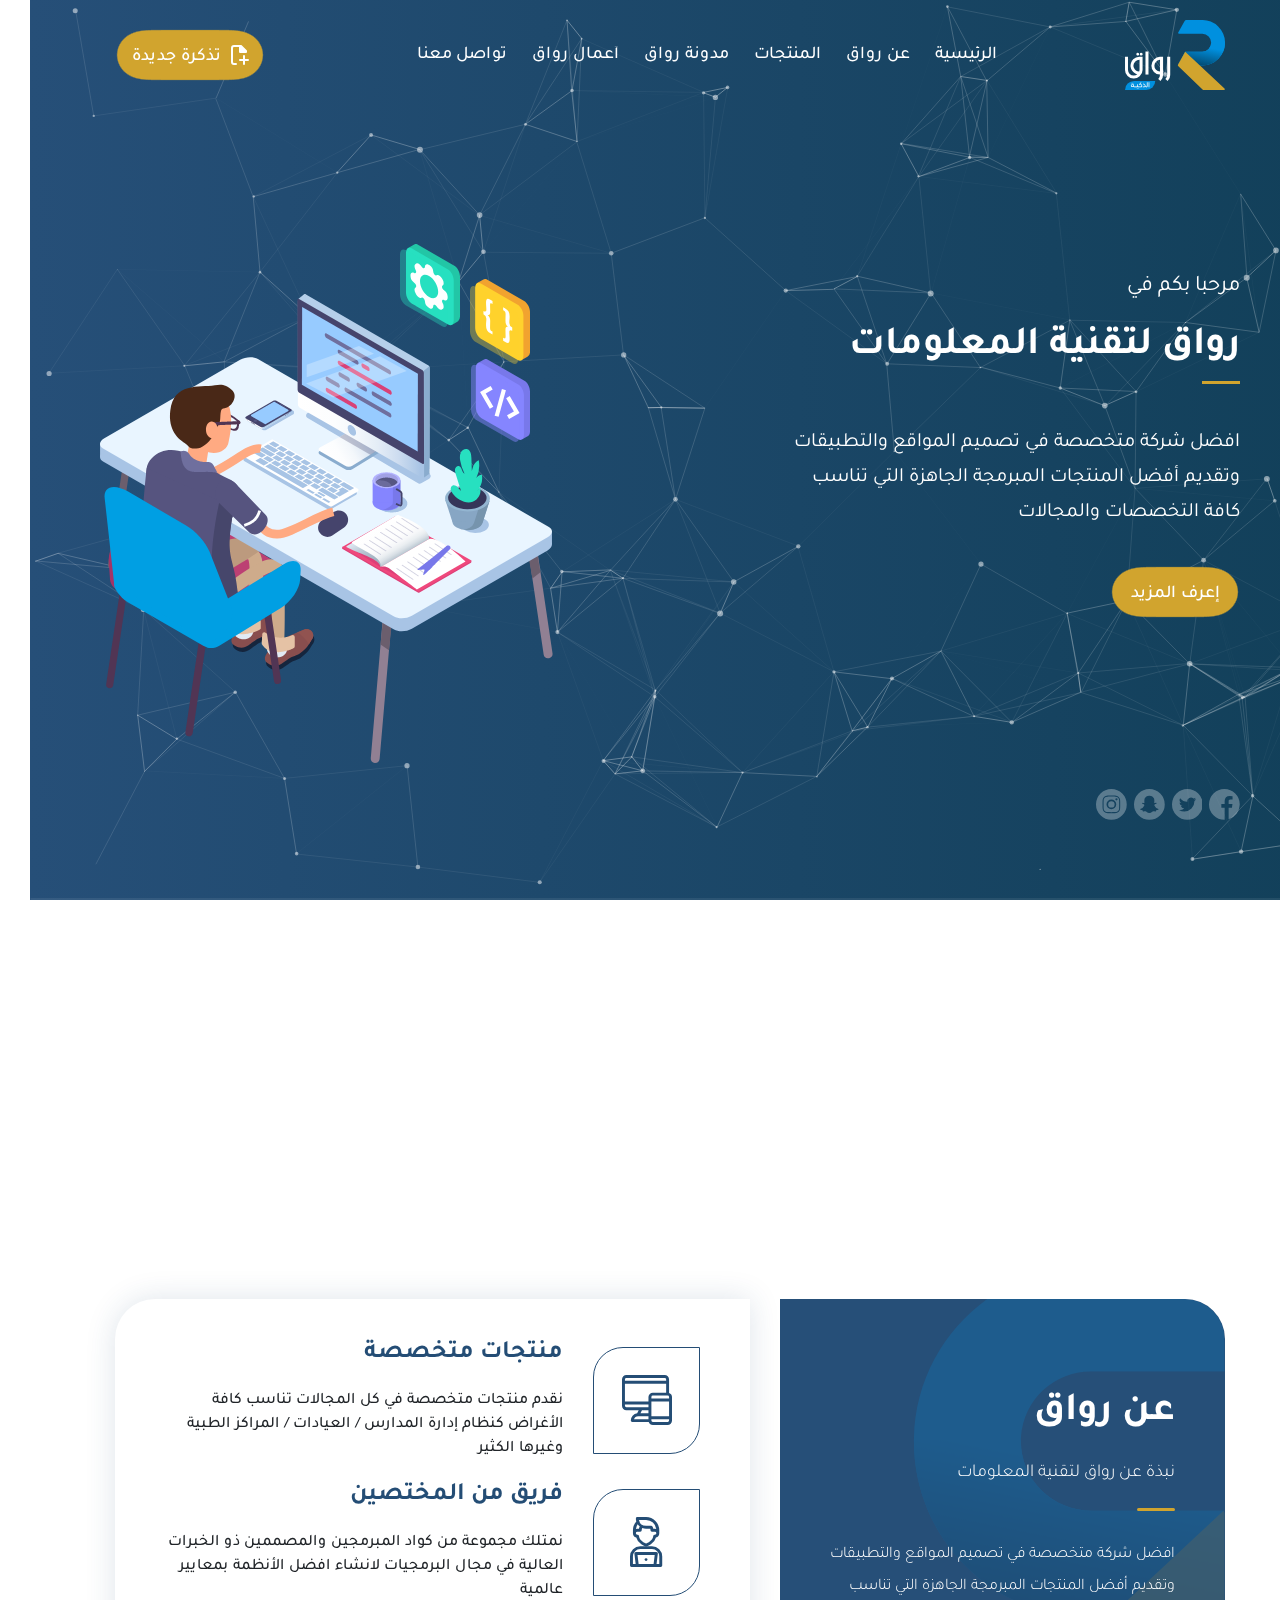
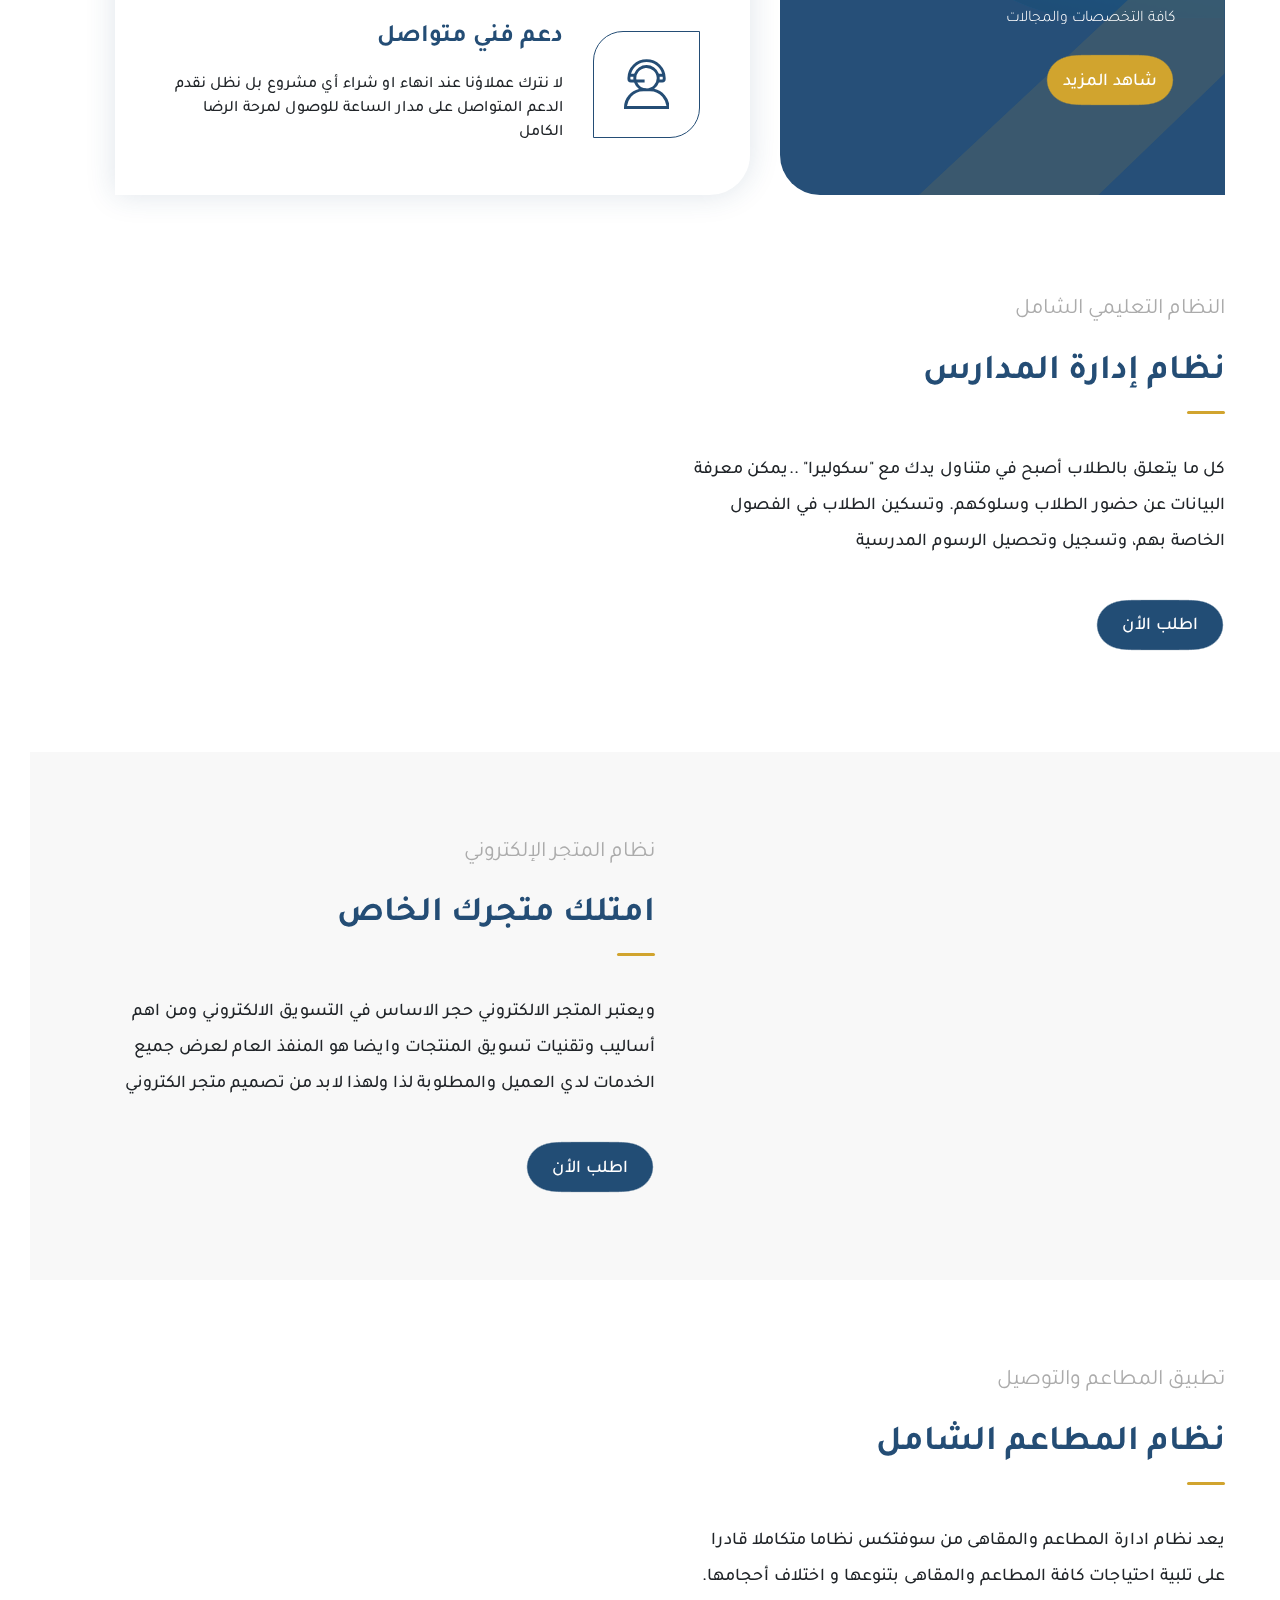
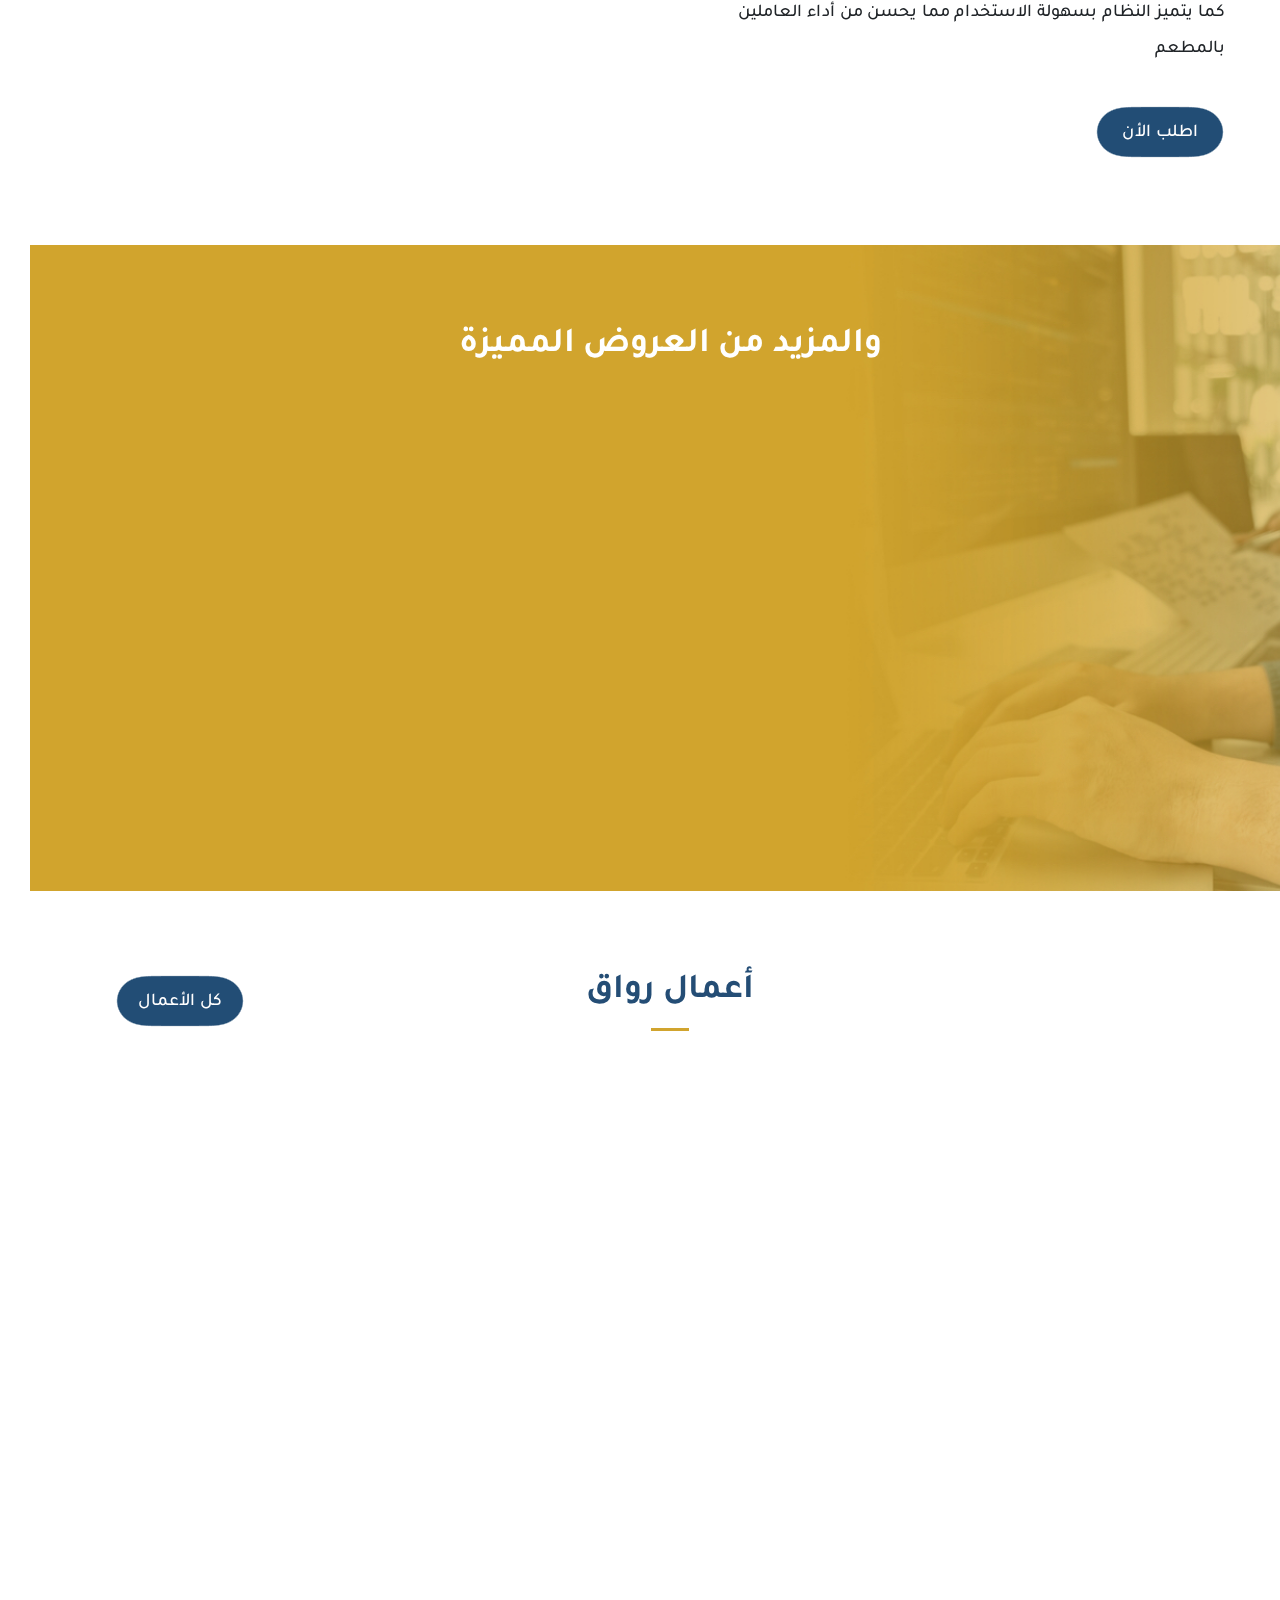
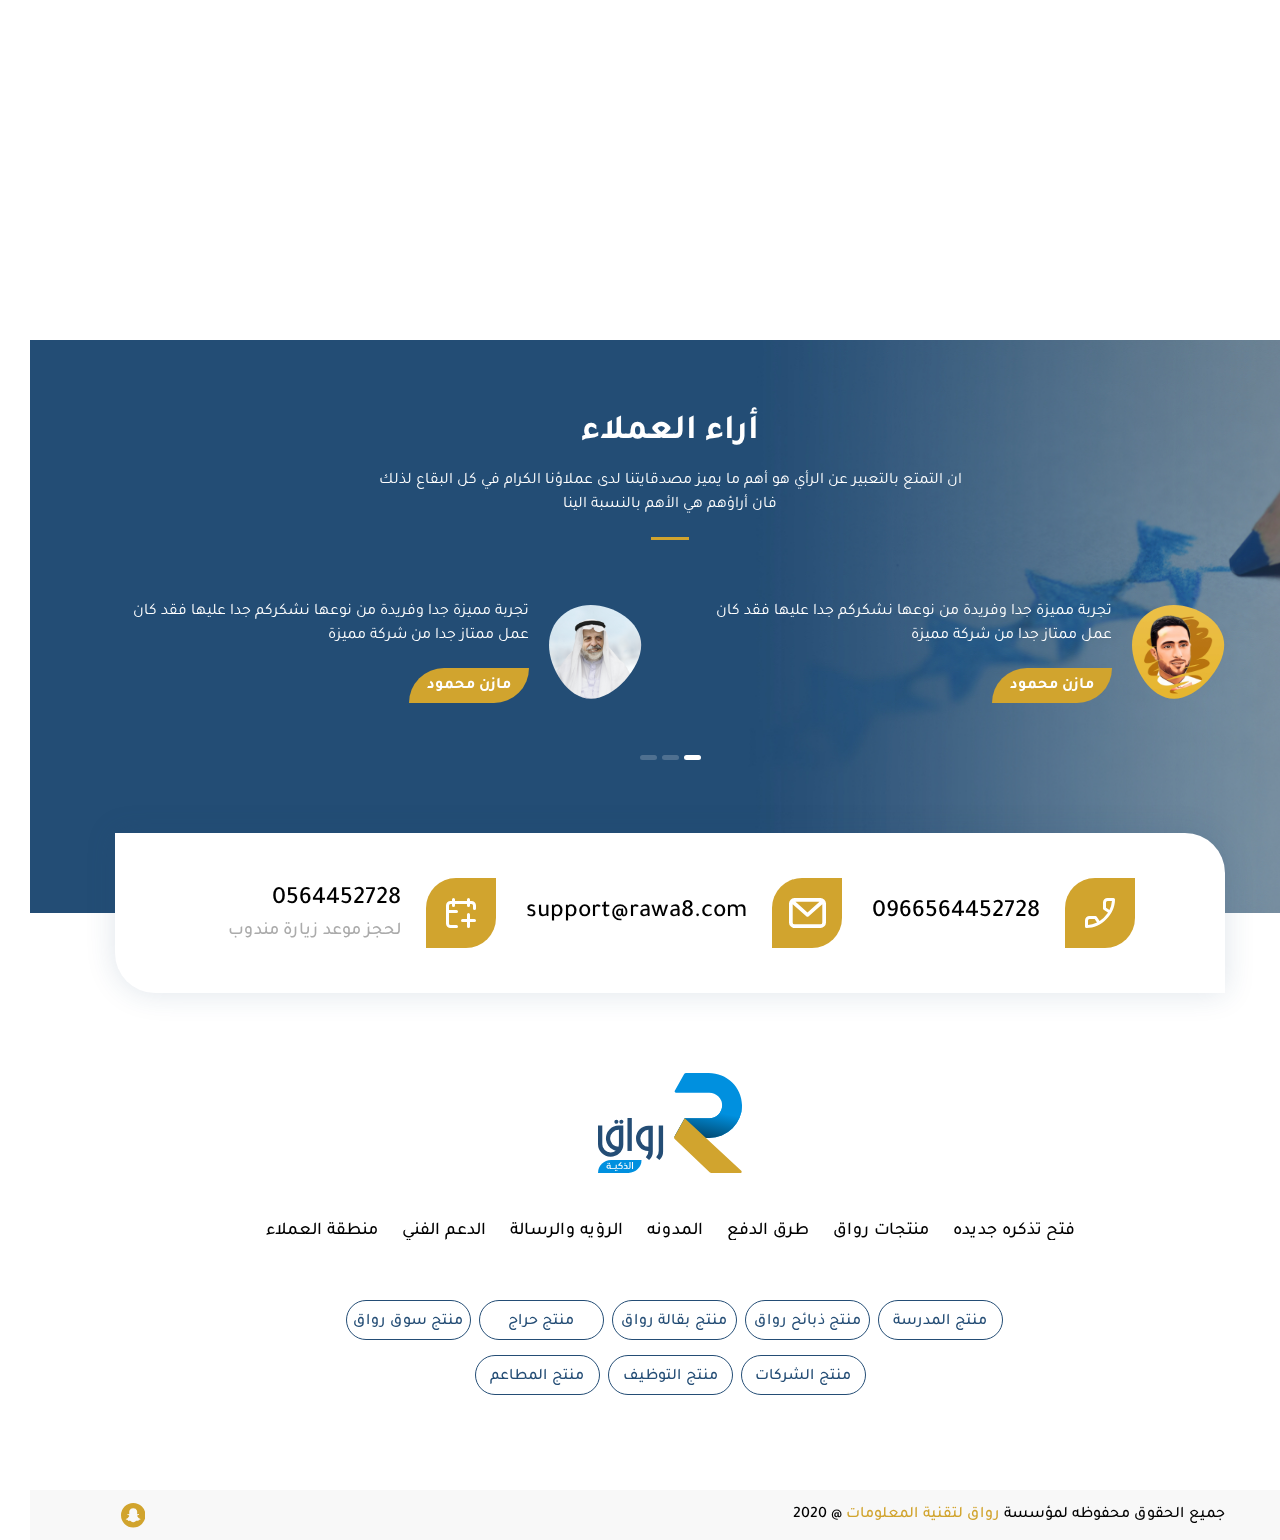
==== commit b7ee598c: "Edit" ====
--- a/index.html
+++ b/index.html
@@ -126,7 +126,7 @@
                   </div>
                   <h2>منتج ذبائح رواق</h2>
                   <p>مؤسسة رواق تقدم لك تطبيق ذبائح جاهز ومجرب من خلاله كصاحب محل للحوم او الذبائح تزود مبيعاتك</p>
-                  <div class="actions"><a href="#!">أطلبه الأن</a><a href="#!">تفاصيل</a></div>
+                  <div class="actions"><a href="https://api.whatsapp.com/send?phone=+966564452728" target="_blank">أطلبه الأن</a><a href="product-details.html">تفاصيل</a></div>
                 </div>
               </div>
               <div class="slidaya"><a class="offer-box" href="#">
@@ -138,7 +138,7 @@
                   </div>
                   <h2>منتج ذبائح رواق</h2>
                   <p>مؤسسة رواق تقدم لك تطبيق ذبائح جاهز ومجرب من خلاله كصاحب محل للحوم او الذبائح تزود مبيعاتك</p>
-                  <div class="actions"><a href="#!">أطلبه الأن</a><a href="#!">تفاصيل</a></div>
+                  <div class="actions"><a href="https://api.whatsapp.com/send?phone=+966564452728" target="_blank">أطلبه الأن</a><a href="product-details.html">تفاصيل</a></div>
                 </div>
               </div>
               <div class="slidaya"><a class="offer-box" href="#">
@@ -150,7 +150,7 @@
                   </div>
                   <h2>منتج ذبائح رواق</h2>
                   <p>مؤسسة رواق تقدم لك تطبيق ذبائح جاهز ومجرب من خلاله كصاحب محل للحوم او الذبائح تزود مبيعاتك</p>
-                  <div class="actions"><a href="#!">أطلبه الأن</a><a href="#!">تفاصيل</a></div>
+                  <div class="actions"><a href="https://api.whatsapp.com/send?phone=+966564452728" target="_blank">أطلبه الأن</a><a href="product-details.html">تفاصيل</a></div>
                 </div>
               </div>
               <div class="slidaya"><a class="offer-box" href="#">
@@ -162,7 +162,7 @@
                   </div>
                   <h2>منتج ذبائح رواق</h2>
                   <p>مؤسسة رواق تقدم لك تطبيق ذبائح جاهز ومجرب من خلاله كصاحب محل للحوم او الذبائح تزود مبيعاتك</p>
-                  <div class="actions"><a href="#!">أطلبه الأن</a><a href="#!">تفاصيل</a></div>
+                  <div class="actions"><a href="https://api.whatsapp.com/send?phone=+966564452728" target="_blank">أطلبه الأن</a><a href="product-details.html">تفاصيل</a></div>
                 </div>
               </div>
             </div>
@@ -176,7 +176,7 @@
                   </div>
                   <h2>منتج ذبائح رواق</h2>
                   <p>مؤسسة رواق تقدم لك تطبيق ذبائح جاهز ومجرب من خلاله كصاحب محل للحوم او الذبائح تزود مبيعاتك</p>
-                  <div class="actions"><a href="#!">أطلبه الأن</a><a href="#!">تفاصيل</a></div>
+                  <div class="actions"><a href="https://api.whatsapp.com/send?phone=+966564452728" target="_blank">أطلبه الأن</a><a href="product-details.html">تفاصيل</a></div>
                 </div>
               </div>
               <div class="slidaya"><a class="offer-box" href="#">
@@ -188,7 +188,7 @@
                   </div>
                   <h2>منتج ذبائح رواق</h2>
                   <p>مؤسسة رواق تقدم لك تطبيق ذبائح جاهز ومجرب من خلاله كصاحب محل للحوم او الذبائح تزود مبيعاتك</p>
-                  <div class="actions"><a href="#!">أطلبه الأن</a><a href="#!">تفاصيل</a></div>
+                  <div class="actions"><a href="https://api.whatsapp.com/send?phone=+966564452728" target="_blank">أطلبه الأن</a><a href="product-details.html">تفاصيل</a></div>
                 </div>
               </div>
               <div class="slidaya"><a class="offer-box" href="#">
@@ -200,7 +200,7 @@
                   </div>
                   <h2>منتج ذبائح رواق</h2>
                   <p>مؤسسة رواق تقدم لك تطبيق ذبائح جاهز ومجرب من خلاله كصاحب محل للحوم او الذبائح تزود مبيعاتك</p>
-                  <div class="actions"><a href="#!">أطلبه الأن</a><a href="#!">تفاصيل</a></div>
+                  <div class="actions"><a href="https://api.whatsapp.com/send?phone=+966564452728" target="_blank">أطلبه الأن</a><a href="product-details.html">تفاصيل</a></div>
                 </div>
               </div>
               <div class="slidaya"><a class="offer-box" href="#">
@@ -212,7 +212,7 @@
                   </div>
                   <h2>منتج ذبائح رواق</h2>
                   <p>مؤسسة رواق تقدم لك تطبيق ذبائح جاهز ومجرب من خلاله كصاحب محل للحوم او الذبائح تزود مبيعاتك</p>
-                  <div class="actions"><a href="#!">أطلبه الأن</a><a href="#!">تفاصيل</a></div>
+                  <div class="actions"><a href="https://api.whatsapp.com/send?phone=+966564452728" target="_blank">أطلبه الأن</a><a href="product-details.html">تفاصيل</a></div>
                 </div>
               </div>
             </div>
--- a/css/home.css
+++ b/css/home.css
@@ -944,6 +944,7 @@
 
 .products-popup .offers-section .pro-slide .pic {
   position: relative;
+  cursor: pointer;
   overflow: hidden;
 }
 
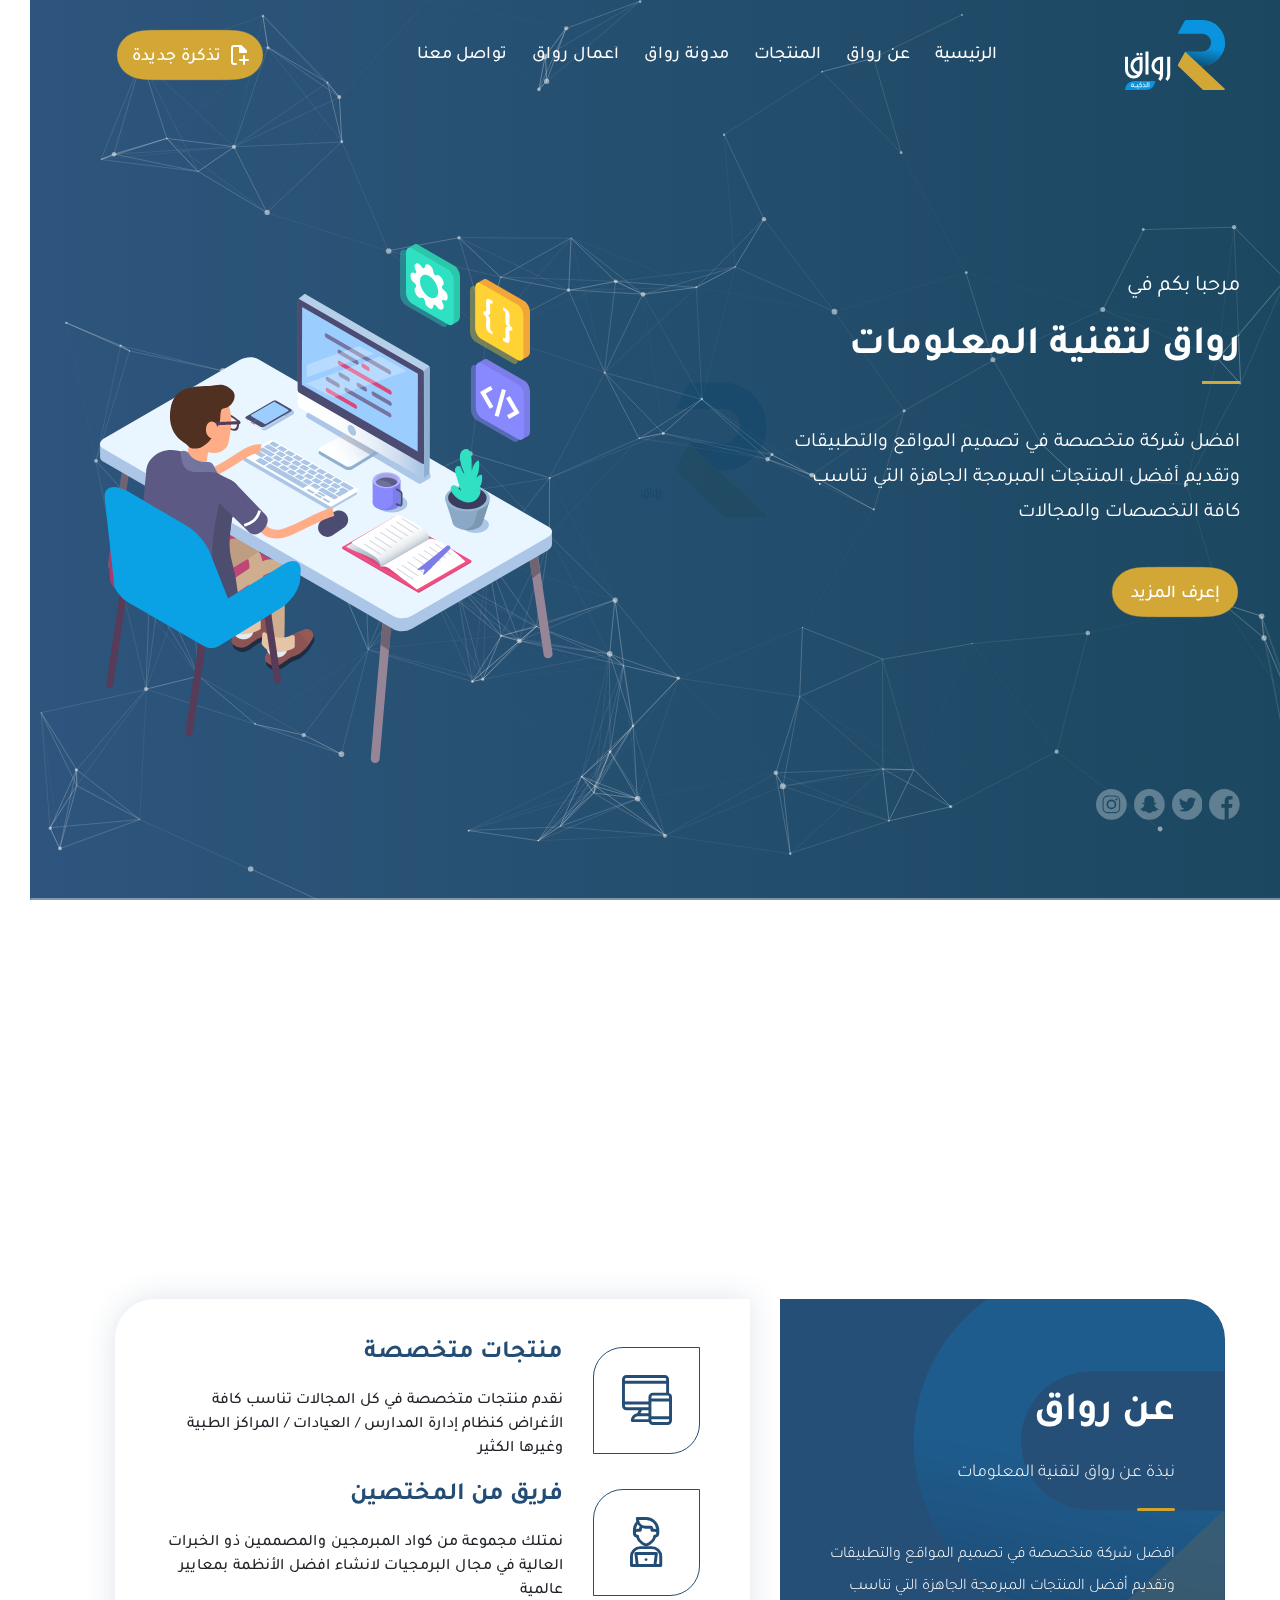
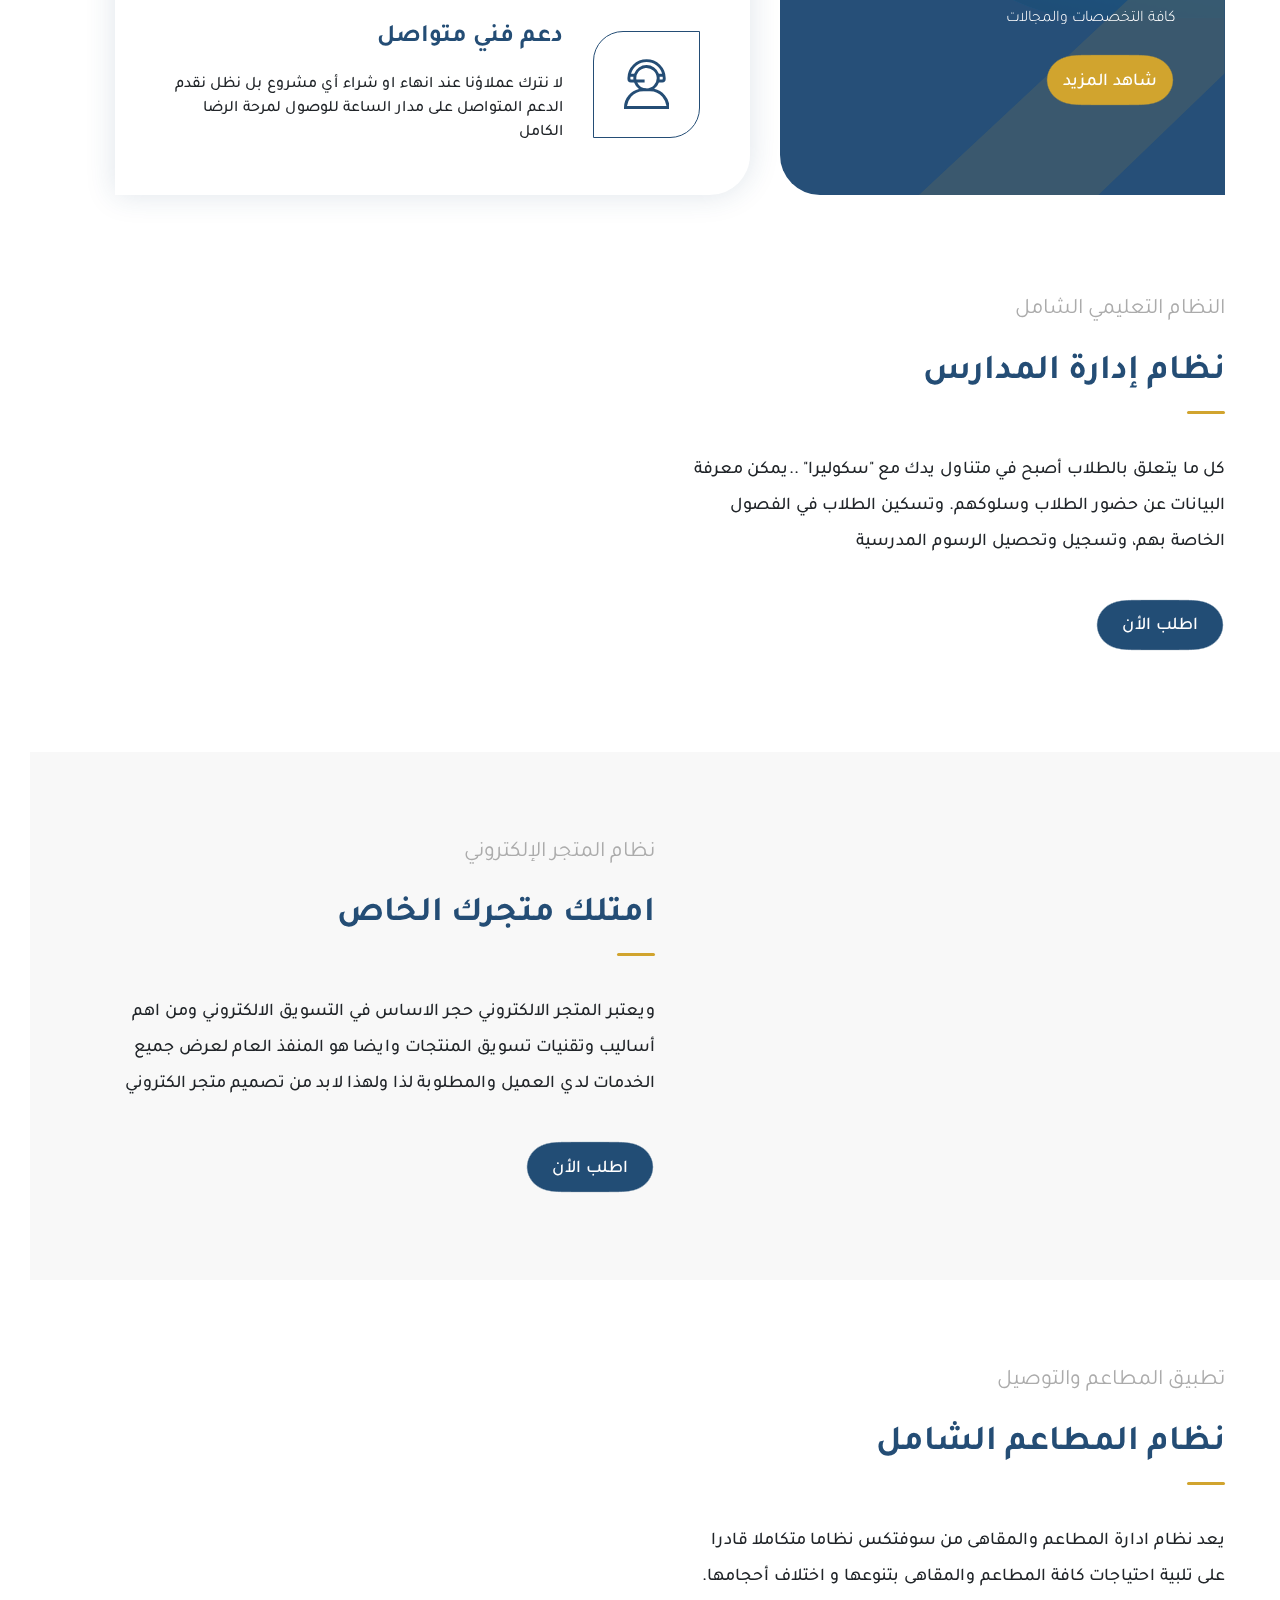
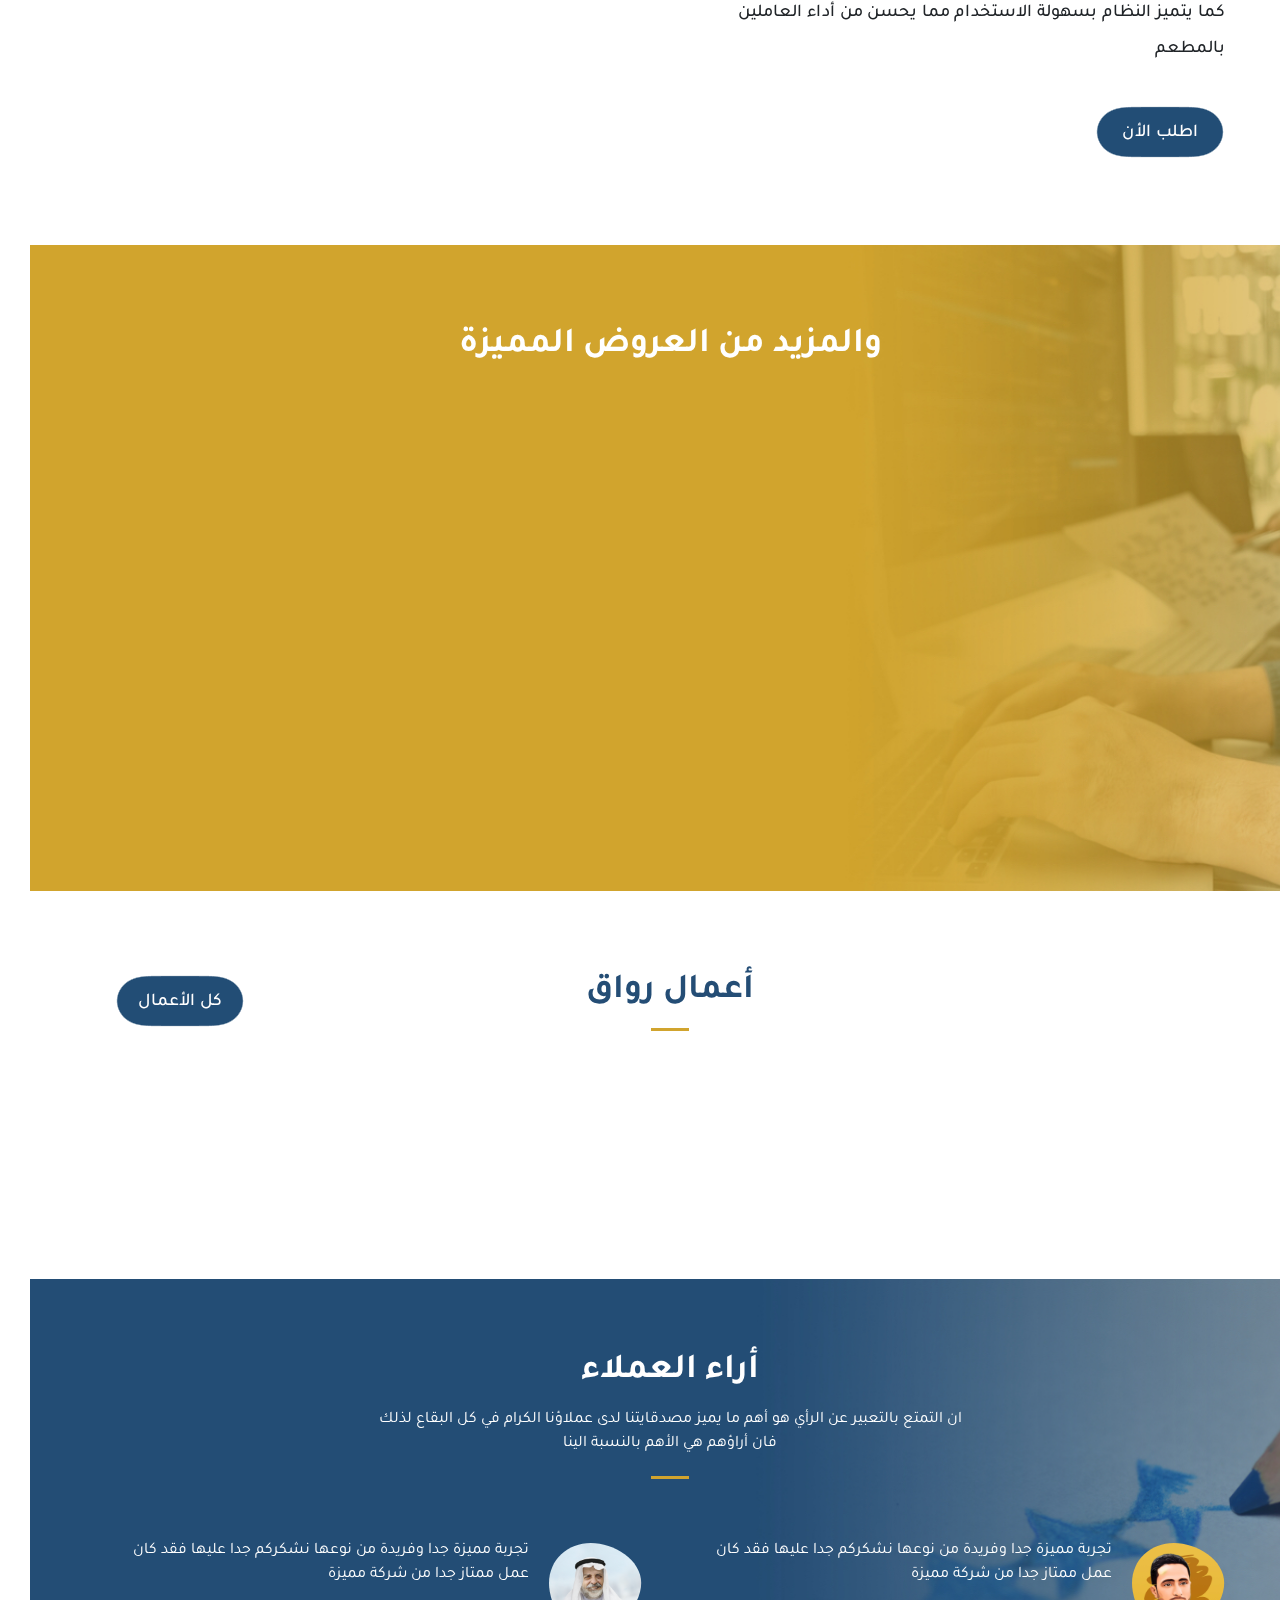
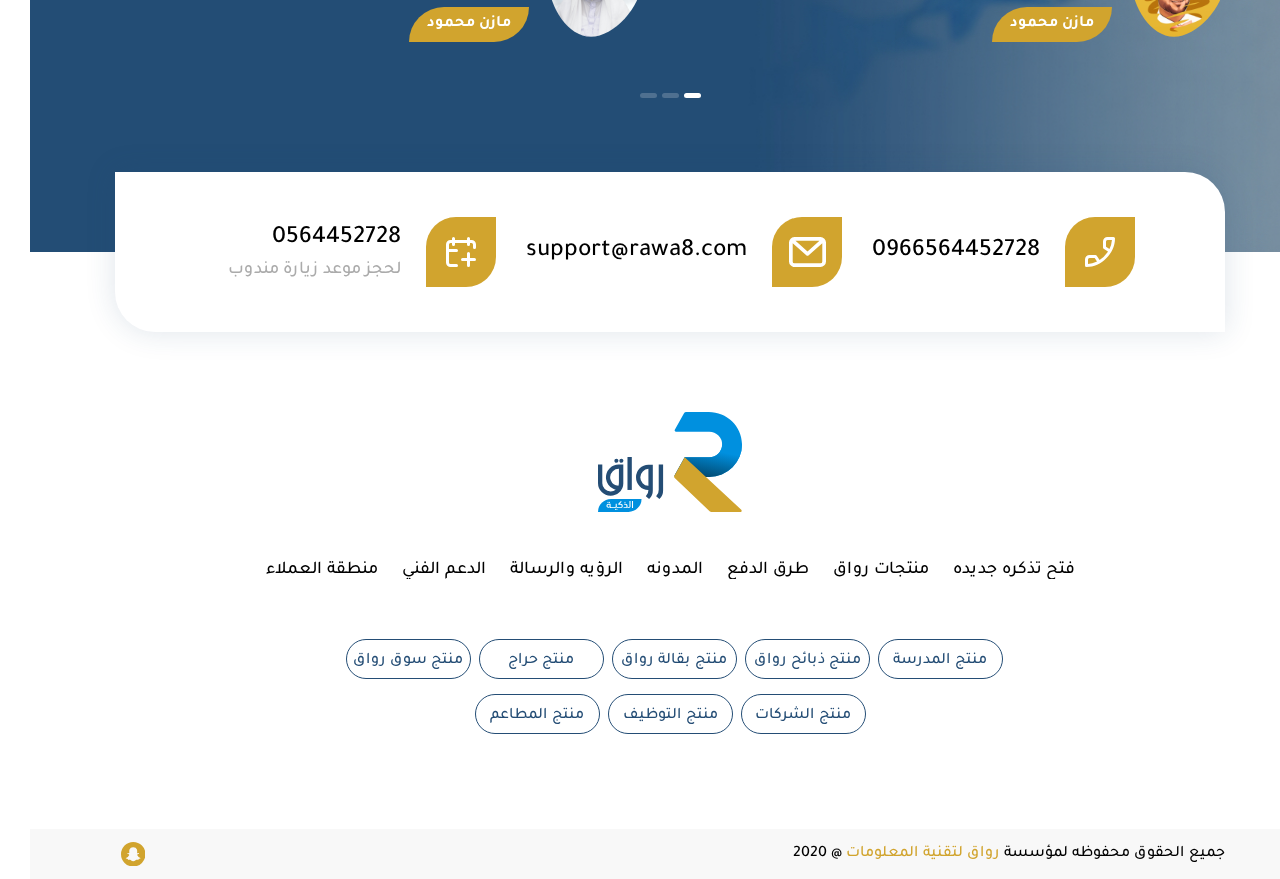
==== commit bf3056fe: "Edit" ====
--- a/index.html
+++ b/index.html
@@ -13,7 +13,68 @@
     <link rel="stylesheet" href="css/home.css"/>
   </head>
   <body>
-    <!-- SEARCH-->
+    <!-- Contact-->
+    <div class="contact-popup">
+      <div class="area">
+        <ul class="circles">
+          <li></li>
+          <li></li>
+          <li></li>
+          <li></li>
+          <li></li>
+          <li></li>
+          <li></li>
+          <li></li>
+          <li></li>
+          <li></li>
+        </ul>
+      </div>
+      <div class="container">
+        <div class="head">
+          <h1>تواصل معنا<img class="close1" src="images/close.svg" alt=""/></h1>
+          <p>لديك استفسار ؟ لا تتردد بمراسلتنا الأن للإجابة على كل إستفساراتك</p>
+        </div>
+        <div class="row">
+          <div class="col-lg-6">
+            <div class="img"><img class="img-fluid" src="images/contact-person.png" alt=""/></div>
+          </div>
+          <div class="col-lg-6">
+            <form>
+              <div class="field">
+                <input type="text" placeholder="اسمك الكريم"/><img src="images/formico1.svg" alt=""/>
+              </div>
+              <div class="field">
+                <input type="text" placeholder="البريد الإلكتروني"/><img src="images/formico2.svg" alt=""/>
+              </div>
+              <div class="field">
+                <textarea placeholder="نص الرسالة"></textarea><img src="images/formico3.svg" alt=""/>
+              </div>
+              <button>ارسال</button>
+            </form>
+          </div>
+          <div class="col-12">
+            <!-- Footer Top-->
+            <div class="contact-Min">
+              <div class="container">
+                <div class="content">
+                  <div class="cont">
+                    <div class="icon"><img class="svg" src="images/contact1.svg" alt=""/></div><a href="#!">0966564452728</a>
+                  </div>
+                  <div class="cont">
+                    <div class="icon"><img class="svg" src="images/contact2.svg" alt=""/></div><a href="#!">support@rawa8.com</a>
+                  </div>
+                  <div class="cont">
+                    <div class="icon"><img class="svg" src="images/contact3.svg" alt=""/></div><a href="#!"><span>0564452728</span><span>لحجز موعد زيارة مندوب</span></a>
+                  </div>
+                </div>
+              </div>
+            </div>
+            <!-- Footer Top-->
+          </div>
+        </div>
+      </div>
+    </div>
+    <!-- Contact-->
     <!-- About Pop Up-->
     <div class="about-popup">
       <div class="area">
@@ -66,13 +127,13 @@
         </div>
         <div class="numbers">
           <div class="row">
-            <div class="col-lg-4"><span class="timer" data-from="0" data-to="100">100</span>
+            <div class="col-lg-4"><span class="timer" data-from="0" data-to="20">20</span>
               <p>عميل وثقوا بنا</p>
             </div>
-            <div class="col-lg-4"><span class="timer" data-from="0" data-to="100">100</span>
+            <div class="col-lg-4"><span class="timer" data-from="0" data-to="250">250</span>
               <p>مشروع تم انجازه</p>
             </div>
-            <div class="col-lg-4"><span class="timer" data-from="0" data-to="100">100</span>
+            <div class="col-lg-4"><span class="timer" data-from="0" data-to="150">150</span>
               <p>منتج جاهز ومجرب</p>
             </div>
           </div>
@@ -472,49 +533,49 @@
         </div>
         <div class="row">
           <div class="col-lg-6" data-aos="fade-up" data-aos-duration="1000">
-            <div class="work"><img class="img-fluid" src="images/work1.jpg" alt=""/>
+            <div class="work"><img class="img-fluid" src="images/work1.png" alt=""/>
               <div class="overlay1"></div>
               <div class="overlay">
                 <h3>بروشور تصميم التطبيقات</h3>
                 <p>قمنا بتنفيذ بروشور تصميم التطبيقات لمؤسسة رواق مبني على المعايير العالمية للتصميم</p>
                 <div class="actions">
-                  <div class="action"><a href="#!"><img class="svg" src="images/link.svg" alt=""/></a><a data-fancybox="gallery" href="images/work1.jpg"><img class="svg" src="images/eye.svg" alt=""/></a></div>
+                  <div class="action"><a href="product-details.html"><img class="svg" src="images/link.svg" alt=""/></a><a data-fancybox="gallery" href="images/work1.png"><img class="svg" src="images/eye.svg" alt=""/></a></div>
                 </div>
               </div>
             </div>
           </div>
           <div class="col-lg-6" data-aos="fade-up" data-aos-duration="1000" data-aos-delay="200">
-            <div class="work"><img class="img-fluid" src="images/work2.jpg" alt=""/>
+            <div class="work"><img class="img-fluid" src="images/work2.png" alt=""/>
               <div class="overlay1"></div>
               <div class="overlay">
                 <h3>بروشور تصميم التطبيقات</h3>
                 <p>قمنا بتنفيذ بروشور تصميم التطبيقات لمؤسسة رواق مبني على المعايير العالمية للتصميم</p>
                 <div class="actions">
-                  <div class="action"><a href="#!"><img class="svg" src="images/link.svg" alt=""/></a><a data-fancybox="gallery" href="images/work2.jpg"><img class="svg" src="images/eye.svg" alt=""/></a></div>
+                  <div class="action"><a href="product-details.html"><img class="svg" src="images/link.svg" alt=""/></a><a data-fancybox="gallery" href="images/work2.png"><img class="svg" src="images/eye.svg" alt=""/></a></div>
                 </div>
               </div>
             </div>
           </div>
           <div class="col-lg-6" data-aos="fade-up" data-aos-duration="1000">
-            <div class="work"><img class="img-fluid" src="images/work3.jpg" alt=""/>
+            <div class="work"><img class="img-fluid" src="images/work3.png" alt=""/>
               <div class="overlay1"></div>
               <div class="overlay">
                 <h3>بروشور تصميم التطبيقات</h3>
                 <p>قمنا بتنفيذ بروشور تصميم التطبيقات لمؤسسة رواق مبني على المعايير العالمية للتصميم</p>
                 <div class="actions">
-                  <div class="action"><a href="#!"><img class="svg" src="images/link.svg" alt=""/></a><a data-fancybox="gallery" href="images/work3.jpg"><img class="svg" src="images/eye.svg" alt=""/></a></div>
+                  <div class="action"><a href="product-details.html"><img class="svg" src="images/link.svg" alt=""/></a><a data-fancybox="gallery" href="images/work3.png"><img class="svg" src="images/eye.svg" alt=""/></a></div>
                 </div>
               </div>
             </div>
           </div>
           <div class="col-lg-6" data-aos="fade-up" data-aos-duration="1000" data-aos-delay="400">
-            <div class="work"><img class="img-fluid" src="images/work4.jpg" alt=""/>
+            <div class="work"><img class="img-fluid" src="images/work4.png" alt=""/>
               <div class="overlay1"></div>
               <div class="overlay">
                 <h3>بروشور تصميم التطبيقات</h3>
                 <p>قمنا بتنفيذ بروشور تصميم التطبيقات لمؤسسة رواق مبني على المعايير العالمية للتصميم</p>
                 <div class="actions">
-                  <div class="action"><a href="#!"><img class="svg" src="images/link.svg" alt=""/></a><a data-fancybox="gallery" href="images/work4.jpg"><img class="svg" src="images/eye.svg" alt=""/></a></div>
+                  <div class="action"><a href="product-details.html"><img class="svg" src="images/link.svg" alt=""/></a><a data-fancybox="gallery" href="images/work4.png"><img class="svg" src="images/eye.svg" alt=""/></a></div>
                 </div>
               </div>
             </div>
--- a/css/home.css
+++ b/css/home.css
@@ -102,7 +102,7 @@
   src: url("../fonts/Tajawal-Bold.ttf") format("ttf"), url("../fonts/Tajawal-Bold.woff") format("woff"), url("../fonts/Tajawal-Bold.woff2") format("woff2"), url("../fonts/Tajawal-Bold.eot") format("eot");
 }
 
-.Flex, .about-popup .row .col-lg-5 .pic, .products-popup .top a, .products-popup .offers-section .pro-slide .pic .label, .products-popup .offers-section .pro-slide .actions, .products-popup .offers-section .pro-slide .actions a, .loader, .sideNav, header .TopNav .teckit, header .slider .swiper-slide a, .about-section .about-right .content a, .about-section .about-left .content-box .icon-box, .services-section a, .our-work .head .more-work, .our-work .work .overlay, .our-work .work .overlay .action, .our-work .work .overlay .action a, .our-work .more-work, .testims .swiper-slide span, .contact-Min .cont .icon, footer .links, footer .btns, footer .btns a, .whats,
+.Flex, .about-popup .row .col-lg-5 .pic, .products-popup .top a, .products-popup .offers-section .pro-slide .pic .label, .products-popup .offers-section .pro-slide .actions, .products-popup .offers-section .pro-slide .actions a, .contact-popup .row .col-lg-6 form button, .loader, .sideNav, header .TopNav .teckit, header .slider .swiper-slide a, .about-section .about-right .content a, .about-section .about-left .content-box .icon-box, .services-section a, .our-work .head .more-work, .our-work .work .overlay, .our-work .work .overlay .action, .our-work .work .overlay .action a, .our-work .more-work, .testims .swiper-slide span, .contact-Min .cont .icon, footer .links, footer .btns, footer .btns a, .whats,
 .live {
   display: -webkit-box;
   display: -ms-flexbox;
@@ -115,13 +115,13 @@
           justify-content: center;
 }
 
-.hover, .products-popup .top a, .products-popup .offers-section .pro-slide .actions a, header .TopNav .teckit, header .slider .swiper-slide a, .about-section .about-right .content a, .services-section a, .our-work .head .more-work, .our-work .more-work {
+.hover, .products-popup .top a, .products-popup .offers-section .pro-slide .actions a, .contact-popup .row .col-lg-6 form button, header .TopNav .teckit, header .slider .swiper-slide a, .about-section .about-right .content a, .services-section a, .our-work .head .more-work, .our-work .more-work {
   position: relative;
   -webkit-filter: url("#goo");
           filter: url("#goo");
 }
 
-.hover:after, .products-popup .top a:after, .products-popup .offers-section .pro-slide .actions a:after, header .TopNav .teckit:after, header .slider .swiper-slide a:after, .about-section .about-right .content a:after, .services-section a:after, .our-work .head .more-work:after, .our-work .more-work:after, .hover:before, .products-popup .top a:before, .products-popup .offers-section .pro-slide .actions a:before, header .TopNav .teckit:before, header .slider .swiper-slide a:before, .about-section .about-right .content a:before, .services-section a:before, .our-work .head .more-work:before, .our-work .more-work:before {
+.hover:after, .products-popup .top a:after, .products-popup .offers-section .pro-slide .actions a:after, .contact-popup .row .col-lg-6 form button:after, header .TopNav .teckit:after, header .slider .swiper-slide a:after, .about-section .about-right .content a:after, .services-section a:after, .our-work .head .more-work:after, .our-work .more-work:after, .hover:before, .products-popup .top a:before, .products-popup .offers-section .pro-slide .actions a:before, .contact-popup .row .col-lg-6 form button:before, header .TopNav .teckit:before, header .slider .swiper-slide a:before, .about-section .about-right .content a:before, .services-section a:before, .our-work .head .more-work:before, .our-work .more-work:before {
   width: 50px;
   height: 50px;
   position: absolute;
@@ -138,17 +138,17 @@
   z-index: -1;
 }
 
-.hover:before, .products-popup .top a:before, .products-popup .offers-section .pro-slide .actions a:before, header .TopNav .teckit:before, header .slider .swiper-slide a:before, .about-section .about-right .content a:before, .services-section a:before, .our-work .head .more-work:before, .our-work .more-work:before {
+.hover:before, .products-popup .top a:before, .products-popup .offers-section .pro-slide .actions a:before, .contact-popup .row .col-lg-6 form button:before, header .TopNav .teckit:before, header .slider .swiper-slide a:before, .about-section .about-right .content a:before, .services-section a:before, .our-work .head .more-work:before, .our-work .more-work:before {
   top: -25%;
   left: 20%;
 }
 
-.hover:after, .products-popup .top a:after, .products-popup .offers-section .pro-slide .actions a:after, header .TopNav .teckit:after, header .slider .swiper-slide a:after, .about-section .about-right .content a:after, .services-section a:after, .our-work .head .more-work:after, .our-work .more-work:after {
+.hover:after, .products-popup .top a:after, .products-popup .offers-section .pro-slide .actions a:after, .contact-popup .row .col-lg-6 form button:after, header .TopNav .teckit:after, header .slider .swiper-slide a:after, .about-section .about-right .content a:after, .services-section a:after, .our-work .head .more-work:after, .our-work .more-work:after {
   bottom: -25%;
   right: 20%;
 }
 
-.hover:hover:after, .products-popup .top a:hover:after, .products-popup .offers-section .pro-slide .actions a:hover:after, header .TopNav .teckit:hover:after, header .slider .swiper-slide a:hover:after, .about-section .about-right .content a:hover:after, .services-section a:hover:after, .our-work .more-work:hover:after, .hover:hover:before, .products-popup .top a:hover:before, .products-popup .offers-section .pro-slide .actions a:hover:before, header .TopNav .teckit:hover:before, header .slider .swiper-slide a:hover:before, .about-section .about-right .content a:hover:before, .services-section a:hover:before, .our-work .more-work:hover:before {
+.hover:hover:after, .products-popup .top a:hover:after, .products-popup .offers-section .pro-slide .actions a:hover:after, .contact-popup .row .col-lg-6 form button:hover:after, header .TopNav .teckit:hover:after, header .slider .swiper-slide a:hover:after, .about-section .about-right .content a:hover:after, .services-section a:hover:after, .our-work .more-work:hover:after, .hover:hover:before, .products-popup .top a:hover:before, .products-popup .offers-section .pro-slide .actions a:hover:before, .contact-popup .row .col-lg-6 form button:hover:before, header .TopNav .teckit:hover:before, header .slider .swiper-slide a:hover:before, .about-section .about-right .content a:hover:before, .services-section a:hover:before, .our-work .more-work:hover:before {
   -webkit-transform: none;
           transform: none;
 }
@@ -205,6 +205,24 @@
   }
 }
 
+@-webkit-keyframes flash2 {
+  0% {
+    opacity: 0.8;
+  }
+  100% {
+    opacity: 1;
+  }
+}
+
+@keyframes flash2 {
+  0% {
+    opacity: 0.8;
+  }
+  100% {
+    opacity: 1;
+  }
+}
+
 @-webkit-keyframes hang {
   0% {
     -webkit-transform: translateY(0) translateZ(0);
@@ -344,6 +362,48 @@
             transform: translateY(-1000px) rotate(720deg);
     opacity: 0;
     border-radius: 50%;
+  }
+}
+
+@-webkit-keyframes float {
+  0% {
+    -webkit-filter: drop-shadow(0 5px 15px rgba(0, 0, 0, 0.6));
+            filter: drop-shadow(0 5px 15px rgba(0, 0, 0, 0.6));
+    -webkit-transform: translatey(0px);
+            transform: translatey(0px);
+  }
+  50% {
+    -webkit-filter: drop-shadow(0 25px 15px rgba(0, 0, 0, 0.2));
+            filter: drop-shadow(0 25px 15px rgba(0, 0, 0, 0.2));
+    -webkit-transform: translatey(-20px);
+            transform: translatey(-20px);
+  }
+  100% {
+    -webkit-filter: drop-shadow(0 5px 15px rgba(0, 0, 0, 0.6));
+            filter: drop-shadow(0 5px 15px rgba(0, 0, 0, 0.6));
+    -webkit-transform: translatey(0px);
+            transform: translatey(0px);
+  }
+}
+
+@keyframes float {
+  0% {
+    -webkit-filter: drop-shadow(0 5px 15px rgba(0, 0, 0, 0.6));
+            filter: drop-shadow(0 5px 15px rgba(0, 0, 0, 0.6));
+    -webkit-transform: translatey(0px);
+            transform: translatey(0px);
+  }
+  50% {
+    -webkit-filter: drop-shadow(0 25px 15px rgba(0, 0, 0, 0.2));
+            filter: drop-shadow(0 25px 15px rgba(0, 0, 0, 0.2));
+    -webkit-transform: translatey(-20px);
+            transform: translatey(-20px);
+  }
+  100% {
+    -webkit-filter: drop-shadow(0 5px 15px rgba(0, 0, 0, 0.6));
+            filter: drop-shadow(0 5px 15px rgba(0, 0, 0, 0.6));
+    -webkit-transform: translatey(0px);
+            transform: translatey(0px);
   }
 }
 
@@ -361,6 +421,20 @@
   visibility: hidden;
   -webkit-transition: 0.5s;
   transition: 0.5s;
+  scrollbar-width: thin !important;
+  scrollbar-color: #12405a #d1a42e !important;
+}
+
+.about-popup::-webkit-scrollbar {
+  width: 0px !important;
+}
+
+.about-popup::-webkit-scrollbar-track {
+  background-color: #d1a42e !important;
+}
+
+.about-popup::-webkit-scrollbar-thumb {
+  background-color: #12405a !important;
 }
 
 .about-popup.open {
@@ -548,14 +622,6 @@
 
 .about-popup .row .col-lg-5:hover .pic h2 {
   color: #d1a42e;
-}
-
-@media (max-width: 991px) {
-  .about-popup .row .col-lg-5.sm-top {
-    -webkit-box-ordinal-group: 0;
-        -ms-flex-order: -1;
-            order: -1;
-  }
 }
 
 .about-popup .row .col-lg-6 h2 {
@@ -783,348 +849,7 @@
   transition: 1s 0.3s !important;
 }
 
-.products-popup .head {
-  text-align: center;
-}
-
-.products-popup .head h1 {
-  font-size: 40px;
-  color: #fff;
-  margin-bottom: 13px;
-  font-family: bold;
-  position: relative;
-}
-
-@media (max-width: 991px) {
-  .products-popup .head h1 {
-    display: -webkit-box;
-    display: -ms-flexbox;
-    display: flex;
-    -webkit-box-orient: vertical;
-    -webkit-box-direction: reverse;
-        -ms-flex-direction: column-reverse;
-            flex-direction: column-reverse;
-  }
-}
-
-.products-popup .head h1 img {
-  position: absolute;
-  top: 0;
-  right: 0;
-  cursor: pointer;
-  -webkit-transition: 0.5s;
-  transition: 0.5s;
-}
-
-.products-popup .head h1 img:first-child:hover {
-  -webkit-transform: rotate(360deg);
-          transform: rotate(360deg);
-}
-
-.products-popup .head h1 img:last-child {
-  left: 0;
-  right: unset;
-}
-
-@media (max-width: 991px) {
-  .products-popup .head h1 img {
-    top: -80px;
-  }
-}
-
-.products-popup .head p {
-  font-size: 16px;
-  font-family: med;
-  color: rgba(255, 255, 255, 0.6);
-  margin-bottom: 70px;
-}
-
-@media (min-width: 992px) {
-  .products-popup .head p {
-    width: 53%;
-    margin-right: auto;
-    margin-left: auto;
-  }
-}
-
-.products-popup .top {
-  border-radius: 70px 0 70px;
-  margin-top: 70px;
-  padding: 33px 56px;
-  background-color: #d1a42e;
-  display: -webkit-box;
-  display: -ms-flexbox;
-  display: flex;
-  -webkit-box-align: center;
-      -ms-flex-align: center;
-          align-items: center;
-  -webkit-box-pack: justify;
-      -ms-flex-pack: justify;
-          justify-content: space-between;
-}
-
-@media (min-width: 992px) {
-  .products-popup .top .right {
-    width: 667px;
-  }
-}
-
-.products-popup .top h2 {
-  font-size: 25px;
-  font-family: bold;
-  color: #fff;
-  margin-bottom: 13px;
-}
-
-.products-popup .top p {
-  margin-bottom: 0;
-  font-size: 16px;
-  line-height: 25px;
-  color: #fff;
-}
-
-.products-popup .top a {
-  border-radius: 100px;
-  width: 144px;
-  height: 60px;
-  background-color: #244d75;
-  font-size: 20px;
-  font-family: med;
-  color: #fff;
-  padding-top: 5px;
-}
-
-.products-popup .top a:after, .products-popup .top a:before {
-  background-color: #244d75;
-}
-
-.products-popup .offers-section {
-  background: none;
-}
-
-.products-popup .offers-section .offer-box {
-  -webkit-transform: translate(100px, 100px);
-          transform: translate(100px, 100px);
-  opacity: 0;
-  -webkit-transition: 0.4s;
-  transition: 0.4s;
-}
-
-@media (max-width: 991px) {
-  .products-popup .offers-section .offer-box {
-    margin-bottom: 10px;
-  }
-}
-
-.products-popup .offers-section .offer-box.slide {
-  -webkit-transition: 0.4s !important;
-  transition: 0.4s !important;
-  -webkit-transform: translateY(50px) !important;
-          transform: translateY(50px) !important;
-  opacity: 0 !important;
-  visibility: hidden !important;
-}
-
-.products-popup .offers-section .pro-slide {
-  margin-bottom: 20px;
-  background-color: #fff;
-  text-align: center;
-  border-radius: 0 45px 0 45px;
-  overflow: hidden;
-  margin-top: -96px;
-  position: relative;
-  z-index: -1;
-  display: none;
-}
-
-.products-popup .offers-section .pro-slide.slide {
-  z-index: unset;
-  position: unset;
-}
-
-.products-popup .offers-section .pro-slide .pic {
-  position: relative;
-  cursor: pointer;
-  overflow: hidden;
-}
-
-.products-popup .offers-section .pro-slide .pic > img {
-  width: 100%;
-  -o-object-fit: cover;
-     object-fit: cover;
-  -webkit-transition: 0.7s;
-  transition: 0.7s;
-}
-
-.products-popup .offers-section .pro-slide .pic:hover > img {
-  -webkit-transform: scale(1.05);
-          transform: scale(1.05);
-}
-
-.products-popup .offers-section .pro-slide .pic .label {
-  position: absolute;
-  top: 11px;
-  right: 15px;
-  width: 71px;
-  height: 60px;
-  background-color: #d1a42e;
-  border-radius: 0 40px 0 40px;
-}
-
-.products-popup .offers-section .pro-slide h2 {
-  font-family: bold;
-  color: #244d75;
-  margin-top: 43px;
-  font-size: 30px;
-  margin-bottom: 23px;
-  padding: 0 37px;
-}
-
-.products-popup .offers-section .pro-slide p {
-  padding: 0 37px;
-  font-size: 18px;
-  font-family: med;
-  color: #000000;
-  margin-bottom: 28px;
-}
-
-.products-popup .offers-section .pro-slide .actions {
-  padding: 0 37px;
-  padding-bottom: 45px;
-}
-
-.products-popup .offers-section .pro-slide .actions a {
-  width: 130px;
-  height: 50px;
-  background-color: #d1a42e;
-  border-radius: 100px;
-  font-size: 18px;
-  font-family: med;
-  color: #fff;
-}
-
-.products-popup .offers-section .pro-slide .actions a:last-child {
-  margin-right: 10px;
-  background-color: #244d75;
-}
-
-.products-popup .offers-section .pro-slide .actions a:last-child:after, .products-popup .offers-section .pro-slide .actions a:last-child:before {
-  background-color: #244d75;
-}
-
-.products-popup .circles {
-  position: fixed;
-  top: 0;
-  left: 0;
-  width: 100%;
-  height: 100%;
-  overflow: hidden;
-  z-index: -1;
-}
-
-.products-popup .circles li {
-  position: absolute;
-  display: block;
-  list-style: none;
-  width: 20px;
-  height: 20px;
-  background: rgba(255, 255, 255, 0.2);
-  -webkit-animation: animate 25s linear infinite;
-          animation: animate 25s linear infinite;
-  bottom: -150px;
-}
-
-.products-popup .circles li:nth-child(1) {
-  left: 25%;
-  width: 80px;
-  height: 80px;
-  -webkit-animation-delay: 0s;
-          animation-delay: 0s;
-}
-
-.products-popup .circles li:nth-child(2) {
-  left: 10%;
-  width: 20px;
-  height: 20px;
-  -webkit-animation-delay: 2s;
-          animation-delay: 2s;
-  -webkit-animation-duration: 12s;
-          animation-duration: 12s;
-}
-
-.products-popup .circles li:nth-child(3) {
-  left: 70%;
-  width: 20px;
-  height: 20px;
-  -webkit-animation-delay: 4s;
-          animation-delay: 4s;
-}
-
-.products-popup .circles li:nth-child(4) {
-  left: 40%;
-  width: 60px;
-  height: 60px;
-  -webkit-animation-delay: 0s;
-          animation-delay: 0s;
-  -webkit-animation-duration: 18s;
-          animation-duration: 18s;
-}
-
-.products-popup .circles li:nth-child(5) {
-  left: 65%;
-  width: 20px;
-  height: 20px;
-  -webkit-animation-delay: 0s;
-          animation-delay: 0s;
-}
-
-.products-popup .circles li:nth-child(6) {
-  left: 75%;
-  width: 110px;
-  height: 110px;
-  -webkit-animation-delay: 3s;
-          animation-delay: 3s;
-}
-
-.products-popup .circles li:nth-child(7) {
-  left: 35%;
-  width: 150px;
-  height: 150px;
-  -webkit-animation-delay: 7s;
-          animation-delay: 7s;
-}
-
-.products-popup .circles li:nth-child(8) {
-  left: 50%;
-  width: 25px;
-  height: 25px;
-  -webkit-animation-delay: 15s;
-          animation-delay: 15s;
-  -webkit-animation-duration: 45s;
-          animation-duration: 45s;
-}
-
-.products-popup .circles li:nth-child(9) {
-  left: 20%;
-  width: 15px;
-  height: 15px;
-  -webkit-animation-delay: 2s;
-          animation-delay: 2s;
-  -webkit-animation-duration: 35s;
-          animation-duration: 35s;
-}
-
-.products-popup .circles li:nth-child(10) {
-  left: 85%;
-  width: 150px;
-  height: 150px;
-  -webkit-animation-delay: 0s;
-          animation-delay: 0s;
-  -webkit-animation-duration: 11s;
-          animation-duration: 11s;
-}
-
-.searchBox {
+.products-popup .searchBox {
   position: absolute;
   top: 0;
   left: 0;
@@ -1134,12 +859,12 @@
 }
 
 @media (max-width: 991px) {
-  .searchBox {
+  .products-popup .searchBox {
     top: -80px;
   }
 }
 
-.searchBox .searchButton {
+.products-popup .searchBox .searchButton {
   float: left;
   color: transparent;
   float: right;
@@ -1161,16 +886,16 @@
   border: 0;
 }
 
-.searchBox .searchButton img {
+.products-popup .searchBox .searchButton img {
   position: unset !important;
 }
 
-.searchBox .searchButton:hover img {
+.products-popup .searchBox .searchButton:hover img {
   -webkit-transform: none !important;
           transform: none !important;
 }
 
-.searchBox .searchInput {
+.products-popup .searchBox .searchInput {
   border: none;
   background: none;
   outline: none;
@@ -1188,22 +913,882 @@
 }
 
 @media (max-width: 991px) {
-  .searchBox .searchInput {
+  .products-popup .searchBox .searchInput {
     margin-left: -4px;
     margin-top: -5px;
   }
 }
 
 @media screen and (max-width: 620px) {
-  .searchBox .searchBox:hover > .searchInput {
+  .products-popup .searchBox .searchBox:hover > .searchInput {
     width: 150px;
     padding: 0 6px;
   }
 }
 
-.searchBox:hover > .searchInput {
+.products-popup .searchBox:hover > .searchInput {
   width: 240px;
   padding: 0 6px;
+}
+
+.products-popup .head {
+  text-align: center;
+}
+
+.products-popup .head h1 {
+  font-size: 40px;
+  color: #fff;
+  margin-bottom: 13px;
+  font-family: bold;
+  position: relative;
+}
+
+@media (max-width: 991px) {
+  .products-popup .head h1 {
+    display: -webkit-box;
+    display: -ms-flexbox;
+    display: flex;
+    -webkit-box-orient: vertical;
+    -webkit-box-direction: reverse;
+        -ms-flex-direction: column-reverse;
+            flex-direction: column-reverse;
+  }
+}
+
+.products-popup .head h1 img {
+  position: absolute;
+  top: 0;
+  right: 0;
+  cursor: pointer;
+  -webkit-transition: 0.5s;
+  transition: 0.5s;
+}
+
+.products-popup .head h1 img:first-child:hover {
+  -webkit-transform: rotate(360deg);
+          transform: rotate(360deg);
+}
+
+.products-popup .head h1 img:last-child {
+  left: 0;
+  right: unset;
+}
+
+@media (max-width: 991px) {
+  .products-popup .head h1 img {
+    top: -80px;
+  }
+}
+
+.products-popup .head p {
+  font-size: 16px;
+  font-family: med;
+  color: rgba(255, 255, 255, 0.6);
+  margin-bottom: 70px;
+}
+
+@media (min-width: 992px) {
+  .products-popup .head p {
+    width: 53%;
+    margin-right: auto;
+    margin-left: auto;
+  }
+}
+
+.products-popup .top {
+  border-radius: 70px 0 70px;
+  margin-top: 70px;
+  padding: 33px 56px;
+  background-color: #d1a42e;
+  display: -webkit-box;
+  display: -ms-flexbox;
+  display: flex;
+  -webkit-box-align: center;
+      -ms-flex-align: center;
+          align-items: center;
+  -webkit-box-pack: justify;
+      -ms-flex-pack: justify;
+          justify-content: space-between;
+}
+
+@media (max-width: 991px) {
+  .products-popup .top {
+    -webkit-box-orient: vertical;
+    -webkit-box-direction: normal;
+        -ms-flex-direction: column;
+            flex-direction: column;
+    text-align: center;
+  }
+}
+
+@media (min-width: 992px) {
+  .products-popup .top .right {
+    width: 667px;
+  }
+}
+
+.products-popup .top h2 {
+  font-size: 25px;
+  font-family: bold;
+  color: #fff;
+  margin-bottom: 13px;
+}
+
+.products-popup .top p {
+  margin-bottom: 0;
+  font-size: 16px;
+  line-height: 25px;
+  color: #fff;
+}
+
+@media (max-width: 991px) {
+  .products-popup .top p {
+    margin-bottom: 15px;
+  }
+}
+
+.products-popup .top a {
+  border-radius: 100px;
+  width: 144px;
+  height: 60px;
+  background-color: #244d75;
+  font-size: 20px;
+  font-family: med;
+  color: #fff;
+  padding-top: 5px;
+}
+
+.products-popup .top a:after, .products-popup .top a:before {
+  background-color: #244d75;
+}
+
+.products-popup .offers-section {
+  background: none;
+}
+
+.products-popup .offers-section .offer-box {
+  -webkit-transform: translate(100px, 100px);
+          transform: translate(100px, 100px);
+  opacity: 0;
+  -webkit-transition: 0.4s;
+  transition: 0.4s;
+}
+
+@media (max-width: 991px) {
+  .products-popup .offers-section .offer-box {
+    margin-bottom: 10px;
+  }
+}
+
+.products-popup .offers-section .offer-box.slide {
+  -webkit-transition: 0.4s !important;
+  transition: 0.4s !important;
+  -webkit-transform: translateY(50px) !important;
+          transform: translateY(50px) !important;
+  opacity: 0 !important;
+  visibility: hidden !important;
+}
+
+.products-popup .offers-section .pro-slide {
+  margin-bottom: 20px;
+  background-color: #fff;
+  text-align: center;
+  border-radius: 0 45px 0 45px;
+  overflow: hidden;
+  margin-top: -96px;
+  position: relative;
+  z-index: -1;
+  display: none;
+}
+
+@media (max-width: 991px) {
+  .products-popup .offers-section .pro-slide {
+    margin-top: -86px;
+    border-radius: 0 56px 0 45px;
+    margin-bottom: 10px;
+  }
+}
+
+.products-popup .offers-section .pro-slide.slide {
+  z-index: unset;
+  position: unset;
+}
+
+.products-popup .offers-section .pro-slide .pic {
+  position: relative;
+  cursor: pointer;
+  overflow: hidden;
+}
+
+.products-popup .offers-section .pro-slide .pic > img {
+  width: 100%;
+  -o-object-fit: cover;
+     object-fit: cover;
+  -webkit-transition: 0.7s;
+  transition: 0.7s;
+}
+
+.products-popup .offers-section .pro-slide .pic:hover > img {
+  -webkit-transform: scale(1.05);
+          transform: scale(1.05);
+}
+
+.products-popup .offers-section .pro-slide .pic .label {
+  position: absolute;
+  top: 11px;
+  right: 15px;
+  width: 71px;
+  height: 60px;
+  background-color: #d1a42e;
+  border-radius: 0 40px 0 40px;
+}
+
+.products-popup .offers-section .pro-slide .pic .label img {
+  position: relative;
+  z-index: 9;
+}
+
+.products-popup .offers-section .pro-slide .pic .label:after {
+  content: "";
+  width: 100%;
+  height: 100%;
+  background-color: #244d75;
+  position: absolute;
+  top: 50%;
+  left: 50%;
+  -webkit-transform: translate(-50%, -50%) scale(0);
+          transform: translate(-50%, -50%) scale(0);
+  border-radius: 0 40px 0 40px;
+  -webkit-transition: 0.5s;
+  transition: 0.5s;
+}
+
+.products-popup .offers-section .pro-slide .pic .label:hover:after {
+  -webkit-transform: translate(-50%, -50%) scale(0.9);
+          transform: translate(-50%, -50%) scale(0.9);
+}
+
+.products-popup .offers-section .pro-slide h2 {
+  font-family: bold;
+  color: #244d75;
+  margin-top: 43px;
+  font-size: 30px;
+  margin-bottom: 23px;
+  padding: 0 37px;
+}
+
+.products-popup .offers-section .pro-slide p {
+  padding: 0 37px;
+  font-size: 18px;
+  font-family: med;
+  color: #000000;
+  margin-bottom: 28px;
+}
+
+.products-popup .offers-section .pro-slide .actions {
+  padding: 0 37px;
+  padding-bottom: 45px;
+  position: relative;
+  z-index: 999;
+}
+
+.products-popup .offers-section .pro-slide .actions a {
+  width: 130px;
+  height: 50px;
+  background-color: #d1a42e;
+  border-radius: 100px;
+  font-size: 18px;
+  font-family: med;
+  color: #fff;
+}
+
+.products-popup .offers-section .pro-slide .actions a:last-child {
+  margin-right: 10px;
+  background-color: #244d75;
+}
+
+.products-popup .offers-section .pro-slide .actions a:last-child:after, .products-popup .offers-section .pro-slide .actions a:last-child:before {
+  background-color: #244d75;
+}
+
+.products-popup .circles {
+  position: fixed;
+  top: 0;
+  left: 0;
+  width: 100%;
+  height: 100%;
+  overflow: hidden;
+  z-index: -1;
+}
+
+.products-popup .circles li {
+  position: absolute;
+  display: block;
+  list-style: none;
+  width: 20px;
+  height: 20px;
+  background: rgba(255, 255, 255, 0.2);
+  -webkit-animation: animate 25s linear infinite;
+          animation: animate 25s linear infinite;
+  bottom: -150px;
+}
+
+.products-popup .circles li:nth-child(1) {
+  left: 25%;
+  width: 80px;
+  height: 80px;
+  -webkit-animation-delay: 0s;
+          animation-delay: 0s;
+}
+
+.products-popup .circles li:nth-child(2) {
+  left: 10%;
+  width: 20px;
+  height: 20px;
+  -webkit-animation-delay: 2s;
+          animation-delay: 2s;
+  -webkit-animation-duration: 12s;
+          animation-duration: 12s;
+}
+
+.products-popup .circles li:nth-child(3) {
+  left: 70%;
+  width: 20px;
+  height: 20px;
+  -webkit-animation-delay: 4s;
+          animation-delay: 4s;
+}
+
+.products-popup .circles li:nth-child(4) {
+  left: 40%;
+  width: 60px;
+  height: 60px;
+  -webkit-animation-delay: 0s;
+          animation-delay: 0s;
+  -webkit-animation-duration: 18s;
+          animation-duration: 18s;
+}
+
+.products-popup .circles li:nth-child(5) {
+  left: 65%;
+  width: 20px;
+  height: 20px;
+  -webkit-animation-delay: 0s;
+          animation-delay: 0s;
+}
+
+.products-popup .circles li:nth-child(6) {
+  left: 75%;
+  width: 110px;
+  height: 110px;
+  -webkit-animation-delay: 3s;
+          animation-delay: 3s;
+}
+
+.products-popup .circles li:nth-child(7) {
+  left: 35%;
+  width: 150px;
+  height: 150px;
+  -webkit-animation-delay: 7s;
+          animation-delay: 7s;
+}
+
+.products-popup .circles li:nth-child(8) {
+  left: 50%;
+  width: 25px;
+  height: 25px;
+  -webkit-animation-delay: 15s;
+          animation-delay: 15s;
+  -webkit-animation-duration: 45s;
+          animation-duration: 45s;
+}
+
+.products-popup .circles li:nth-child(9) {
+  left: 20%;
+  width: 15px;
+  height: 15px;
+  -webkit-animation-delay: 2s;
+          animation-delay: 2s;
+  -webkit-animation-duration: 35s;
+          animation-duration: 35s;
+}
+
+.products-popup .circles li:nth-child(10) {
+  left: 85%;
+  width: 150px;
+  height: 150px;
+  -webkit-animation-delay: 0s;
+          animation-delay: 0s;
+  -webkit-animation-duration: 11s;
+          animation-duration: 11s;
+}
+
+.contact-popup {
+  background-color: #13405b;
+  position: fixed;
+  top: 0;
+  left: 0;
+  width: 100%;
+  height: 100%;
+  z-index: 99999;
+  padding: 80px 0 105px;
+  overflow-y: auto;
+  opacity: 0;
+  visibility: hidden;
+  -webkit-transition: 0.5s;
+  transition: 0.5s;
+  scrollbar-width: thin !important;
+  scrollbar-color: #12405a #d1a42e !important;
+}
+
+.contact-popup::-webkit-scrollbar {
+  width: 0px !important;
+}
+
+.contact-popup::-webkit-scrollbar-track {
+  background-color: #d1a42e !important;
+}
+
+.contact-popup::-webkit-scrollbar-thumb {
+  background-color: #12405a !important;
+}
+
+.contact-popup.open {
+  visibility: visible;
+  opacity: 1;
+}
+
+.contact-popup.open .col-lg-5,
+.contact-popup.open .col-lg-6 {
+  -webkit-filter: none !important;
+          filter: none !important;
+  -webkit-transform: none !important;
+          transform: none !important;
+  opacity: 1 !important;
+  -webkit-transition: 1s 0.3s;
+  transition: 1s 0.3s;
+}
+
+.contact-popup .circles {
+  position: fixed;
+  top: 0;
+  left: 0;
+  width: 100%;
+  height: 100%;
+  overflow: hidden;
+}
+
+.contact-popup .circles li {
+  position: absolute;
+  display: block;
+  list-style: none;
+  width: 20px;
+  height: 20px;
+  background: rgba(255, 255, 255, 0.2);
+  -webkit-animation: animate 25s linear infinite;
+          animation: animate 25s linear infinite;
+  bottom: -150px;
+}
+
+.contact-popup .circles li:nth-child(1) {
+  left: 25%;
+  width: 80px;
+  height: 80px;
+  -webkit-animation-delay: 0s;
+          animation-delay: 0s;
+}
+
+.contact-popup .circles li:nth-child(2) {
+  left: 10%;
+  width: 20px;
+  height: 20px;
+  -webkit-animation-delay: 2s;
+          animation-delay: 2s;
+  -webkit-animation-duration: 12s;
+          animation-duration: 12s;
+}
+
+.contact-popup .circles li:nth-child(3) {
+  left: 70%;
+  width: 20px;
+  height: 20px;
+  -webkit-animation-delay: 4s;
+          animation-delay: 4s;
+}
+
+.contact-popup .circles li:nth-child(4) {
+  left: 40%;
+  width: 60px;
+  height: 60px;
+  -webkit-animation-delay: 0s;
+          animation-delay: 0s;
+  -webkit-animation-duration: 18s;
+          animation-duration: 18s;
+}
+
+.contact-popup .circles li:nth-child(5) {
+  left: 65%;
+  width: 20px;
+  height: 20px;
+  -webkit-animation-delay: 0s;
+          animation-delay: 0s;
+}
+
+.contact-popup .circles li:nth-child(6) {
+  left: 75%;
+  width: 110px;
+  height: 110px;
+  -webkit-animation-delay: 3s;
+          animation-delay: 3s;
+}
+
+.contact-popup .circles li:nth-child(7) {
+  left: 35%;
+  width: 150px;
+  height: 150px;
+  -webkit-animation-delay: 7s;
+          animation-delay: 7s;
+}
+
+.contact-popup .circles li:nth-child(8) {
+  left: 50%;
+  width: 25px;
+  height: 25px;
+  -webkit-animation-delay: 15s;
+          animation-delay: 15s;
+  -webkit-animation-duration: 45s;
+          animation-duration: 45s;
+}
+
+.contact-popup .circles li:nth-child(9) {
+  left: 20%;
+  width: 15px;
+  height: 15px;
+  -webkit-animation-delay: 2s;
+          animation-delay: 2s;
+  -webkit-animation-duration: 35s;
+          animation-duration: 35s;
+}
+
+.contact-popup .circles li:nth-child(10) {
+  left: 85%;
+  width: 150px;
+  height: 150px;
+  -webkit-animation-delay: 0s;
+          animation-delay: 0s;
+  -webkit-animation-duration: 11s;
+          animation-duration: 11s;
+}
+
+.contact-popup .head {
+  text-align: center;
+}
+
+.contact-popup .head h1 {
+  font-size: 40px;
+  color: #fff;
+  margin-bottom: 13px;
+  font-family: bold;
+  position: relative;
+}
+
+@media (max-width: 991px) {
+  .contact-popup .head h1 {
+    display: -webkit-box;
+    display: -ms-flexbox;
+    display: flex;
+    -webkit-box-orient: vertical;
+    -webkit-box-direction: reverse;
+        -ms-flex-direction: column-reverse;
+            flex-direction: column-reverse;
+  }
+}
+
+.contact-popup .head h1 img {
+  position: absolute;
+  top: 0;
+  right: 0;
+  cursor: pointer;
+  -webkit-transition: 0.5s;
+  transition: 0.5s;
+}
+
+@media (max-width: 991px) {
+  .contact-popup .head h1 img {
+    position: unset;
+    display: block;
+    margin: auto;
+    margin-bottom: 20px;
+  }
+}
+
+.contact-popup .head h1 img:hover {
+  -webkit-transform: rotate(360deg);
+          transform: rotate(360deg);
+}
+
+.contact-popup .head p {
+  font-size: 16px;
+  font-family: med;
+  color: rgba(255, 255, 255, 0.6);
+  margin-bottom: 70px;
+}
+
+@media (max-width: 991px) {
+  .contact-popup .head p {
+    margin-bottom: 30px;
+  }
+}
+
+.contact-popup .row .col-lg-6 form {
+  width: 100%;
+}
+
+.contact-popup .row .col-lg-6 form .field {
+  position: relative;
+}
+
+.contact-popup .row .col-lg-6 form .field input {
+  width: 100%;
+  height: 60px;
+  background-color: #fff;
+  border: 0;
+  padding: 0 60px;
+  border-radius: 100px;
+  color: #244d75;
+  font-size: 18px;
+  font-family: med;
+  margin-bottom: 10px;
+}
+
+.contact-popup .row .col-lg-6 form .field input::-webkit-input-placeholder {
+  color: #244d75;
+  font-size: 18px;
+  font-family: med;
+  -webkit-transition: 0.5s;
+  transition: 0.5s;
+}
+
+.contact-popup .row .col-lg-6 form .field input::-moz-placeholder {
+  color: #244d75;
+  font-size: 18px;
+  font-family: med;
+  -moz-transition: 0.5s;
+  transition: 0.5s;
+}
+
+.contact-popup .row .col-lg-6 form .field input:-ms-input-placeholder {
+  color: #244d75;
+  font-size: 18px;
+  font-family: med;
+  -ms-transition: 0.5s;
+  transition: 0.5s;
+}
+
+.contact-popup .row .col-lg-6 form .field input::-ms-input-placeholder {
+  color: #244d75;
+  font-size: 18px;
+  font-family: med;
+  -ms-transition: 0.5s;
+  transition: 0.5s;
+}
+
+.contact-popup .row .col-lg-6 form .field input::placeholder {
+  color: #244d75;
+  font-size: 18px;
+  font-family: med;
+  -webkit-transition: 0.5s;
+  transition: 0.5s;
+}
+
+.contact-popup .row .col-lg-6 form .field input:focus {
+  outline: none;
+  -webkit-box-shadow: none;
+          box-shadow: none;
+}
+
+.contact-popup .row .col-lg-6 form .field input:focus::-webkit-input-placeholder {
+  opacity: 0.2;
+}
+
+.contact-popup .row .col-lg-6 form .field input:focus::-moz-placeholder {
+  opacity: 0.2;
+}
+
+.contact-popup .row .col-lg-6 form .field input:focus:-ms-input-placeholder {
+  opacity: 0.2;
+}
+
+.contact-popup .row .col-lg-6 form .field input:focus::-ms-input-placeholder {
+  opacity: 0.2;
+}
+
+.contact-popup .row .col-lg-6 form .field input:focus::placeholder {
+  opacity: 0.2;
+}
+
+.contact-popup .row .col-lg-6 form .field textarea {
+  width: 100%;
+  padding: 0 60px;
+  padding-top: 22px;
+  height: 126px;
+  border-radius: 20px;
+  margin-bottom: 26px;
+}
+
+.contact-popup .row .col-lg-6 form .field textarea::-webkit-input-placeholder {
+  color: #244d75;
+  font-size: 18px;
+  font-family: med;
+  -webkit-transition: 0.5s;
+  transition: 0.5s;
+}
+
+.contact-popup .row .col-lg-6 form .field textarea::-moz-placeholder {
+  color: #244d75;
+  font-size: 18px;
+  font-family: med;
+  -moz-transition: 0.5s;
+  transition: 0.5s;
+}
+
+.contact-popup .row .col-lg-6 form .field textarea:-ms-input-placeholder {
+  color: #244d75;
+  font-size: 18px;
+  font-family: med;
+  -ms-transition: 0.5s;
+  transition: 0.5s;
+}
+
+.contact-popup .row .col-lg-6 form .field textarea::-ms-input-placeholder {
+  color: #244d75;
+  font-size: 18px;
+  font-family: med;
+  -ms-transition: 0.5s;
+  transition: 0.5s;
+}
+
+.contact-popup .row .col-lg-6 form .field textarea::placeholder {
+  color: #244d75;
+  font-size: 18px;
+  font-family: med;
+  -webkit-transition: 0.5s;
+  transition: 0.5s;
+}
+
+.contact-popup .row .col-lg-6 form .field textarea:focus {
+  outline: none;
+  -webkit-box-shadow: none;
+          box-shadow: none;
+}
+
+.contact-popup .row .col-lg-6 form .field textarea:focus::-webkit-input-placeholder {
+  opacity: 0.2;
+}
+
+.contact-popup .row .col-lg-6 form .field textarea:focus::-moz-placeholder {
+  opacity: 0.2;
+}
+
+.contact-popup .row .col-lg-6 form .field textarea:focus:-ms-input-placeholder {
+  opacity: 0.2;
+}
+
+.contact-popup .row .col-lg-6 form .field textarea:focus::-ms-input-placeholder {
+  opacity: 0.2;
+}
+
+.contact-popup .row .col-lg-6 form .field textarea:focus::placeholder {
+  opacity: 0.2;
+}
+
+.contact-popup .row .col-lg-6 form .field img {
+  position: absolute;
+  top: 20px;
+  right: 24px;
+}
+
+.contact-popup .row .col-lg-6 form button {
+  width: 160px;
+  height: 60px;
+  background-color: #d1a42e;
+  font-size: 18px;
+  font-family: med;
+  color: #fff;
+  border: 0;
+  border-radius: 100px;
+}
+
+@media (max-width: 991px) {
+  .contact-popup .row .col-lg-6 form button {
+    margin-right: auto;
+    margin-left: auto;
+  }
+}
+
+.contact-popup .row .col-lg-6 > .img img {
+  -webkit-animation: float 8s linear infinite;
+          animation: float 8s linear infinite;
+}
+
+@media (max-width: 991px) {
+  .contact-popup .row .col-lg-6 > .img img {
+    display: block;
+    margin: auto;
+    margin-bottom: 20px;
+  }
+}
+
+.contact-popup .row .col-12 {
+  margin-top: 80px;
+}
+
+@media (max-width: 991px) {
+  .contact-popup .row .col-12 {
+    margin-top: 50px;
+  }
+}
+
+.contact-popup .row .col-12 .contact-Min {
+  margin: 0;
+  background-color: transparent;
+}
+
+.contact-popup .row .col-12 .contact-Min .content {
+  margin: 0;
+  background-color: transparent;
+  padding: 0;
+  -webkit-box-pack: center;
+      -ms-flex-pack: center;
+          justify-content: center;
+}
+
+@media (max-width: 991px) {
+  .contact-popup .row .col-12 .contact-Min .content {
+    -webkit-box-orient: vertical;
+    -webkit-box-direction: normal;
+        -ms-flex-direction: column;
+            flex-direction: column;
+  }
+}
+
+.contact-popup .row .col-12 .contact-Min .content .cont:not(:last-child) {
+  margin-left: 75px;
+}
+
+@media (max-width: 991px) {
+  .contact-popup .row .col-12 .contact-Min .content .cont:not(:last-child) {
+    margin-right: 0;
+    margin-left: 0;
+  }
+}
+
+.contact-popup .row .col-12 .contact-Min .content .cont a {
+  color: #fff;
+}
+
+.contact-popup .row .col-12 .contact-Min .content .cont a span {
+  color: #fff;
 }
 
 .loader {
@@ -2486,7 +3071,7 @@
 }
 
 .services-section .shop-images div.mobile {
-  bottom: -95px;
+  bottom: -45px;
   left: 40%;
   z-index: 5;
 }
@@ -2538,7 +3123,7 @@
 }
 
 .services-section .shop-images div.gift1 {
-  bottom: -25%;
+  bottom: -0%;
   right: 15%;
   z-index: 4;
 }
@@ -2558,7 +3143,7 @@
 }
 
 .services-section .shop-images div.gift2 {
-  bottom: -23%;
+  bottom: -4%;
   left: 13%;
   z-index: 4;
 }
@@ -2700,6 +3285,12 @@
   height: 76px;
   position: relative;
   overflow: hidden;
+}
+
+@media (max-width: 991px) {
+  .offers-section .offer-box {
+    margin-bottom: 10px;
+  }
 }
 
 .offers-section .offer-box:after {
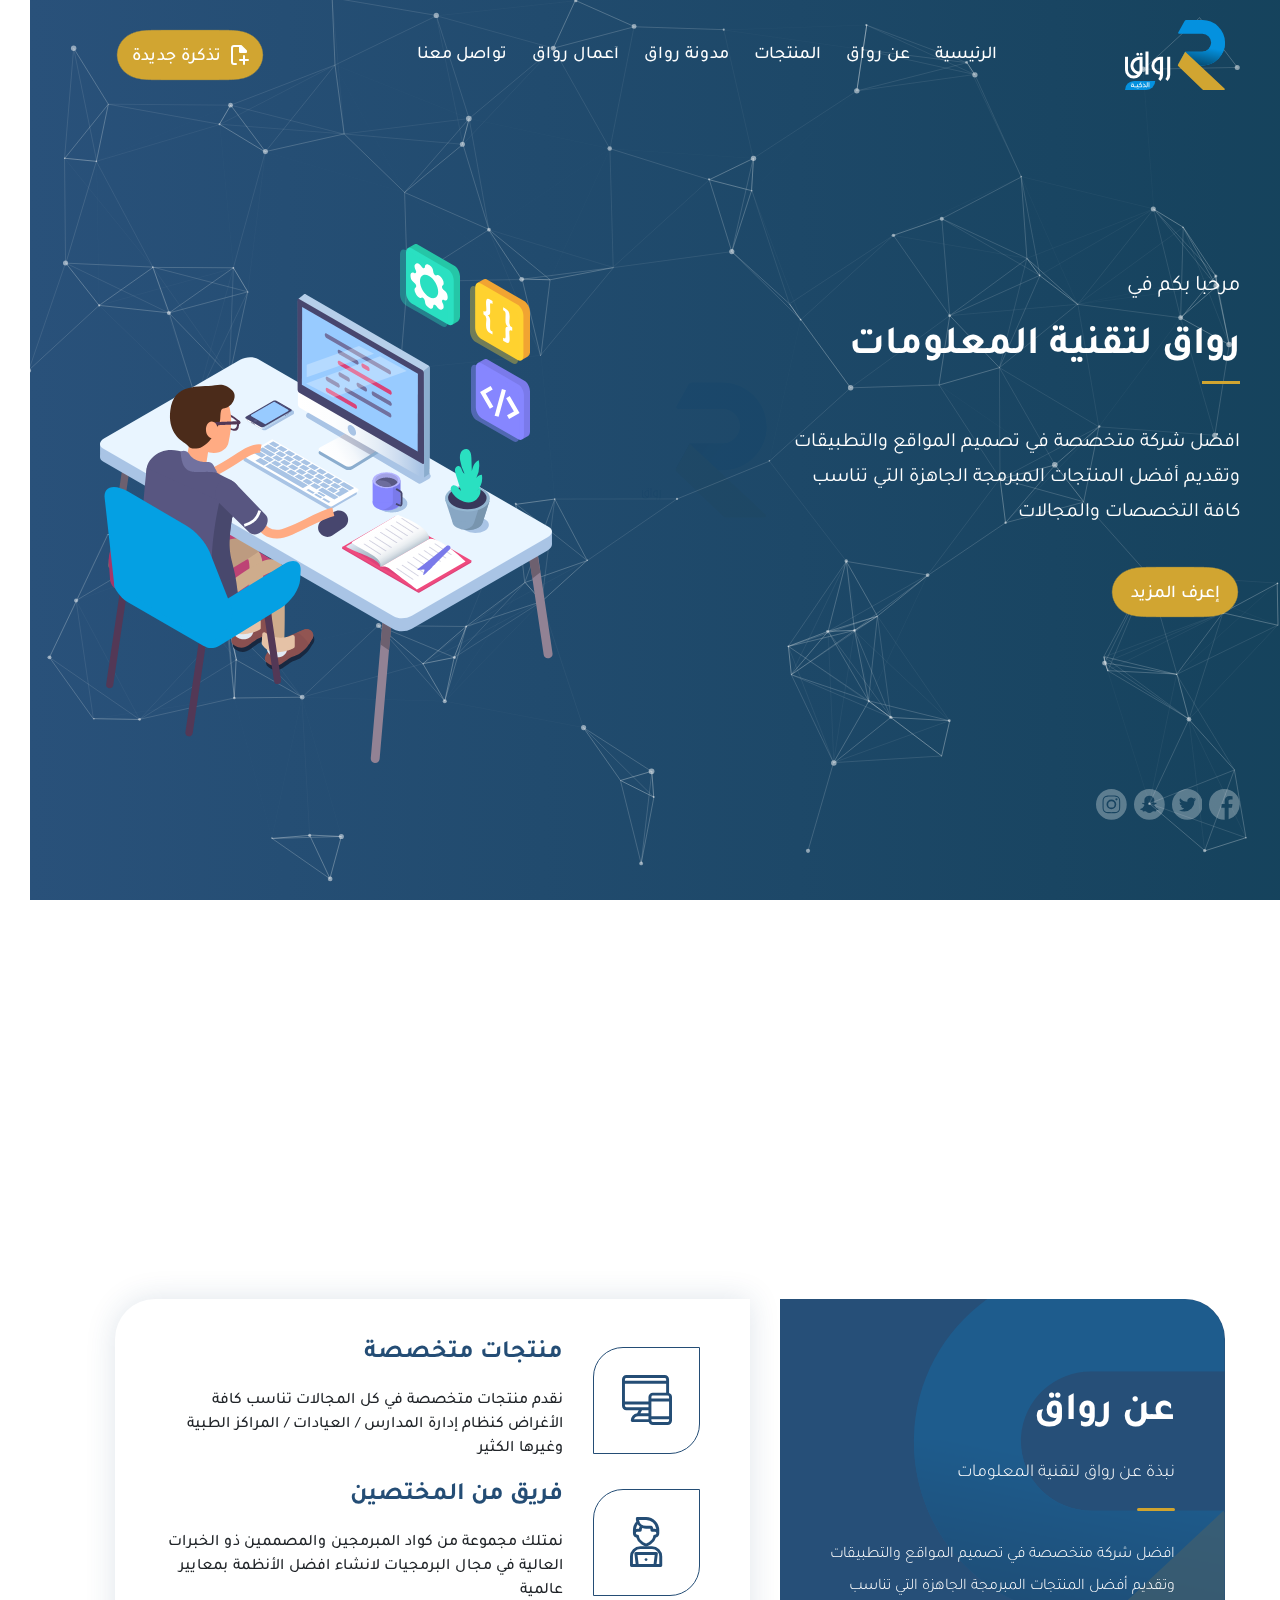
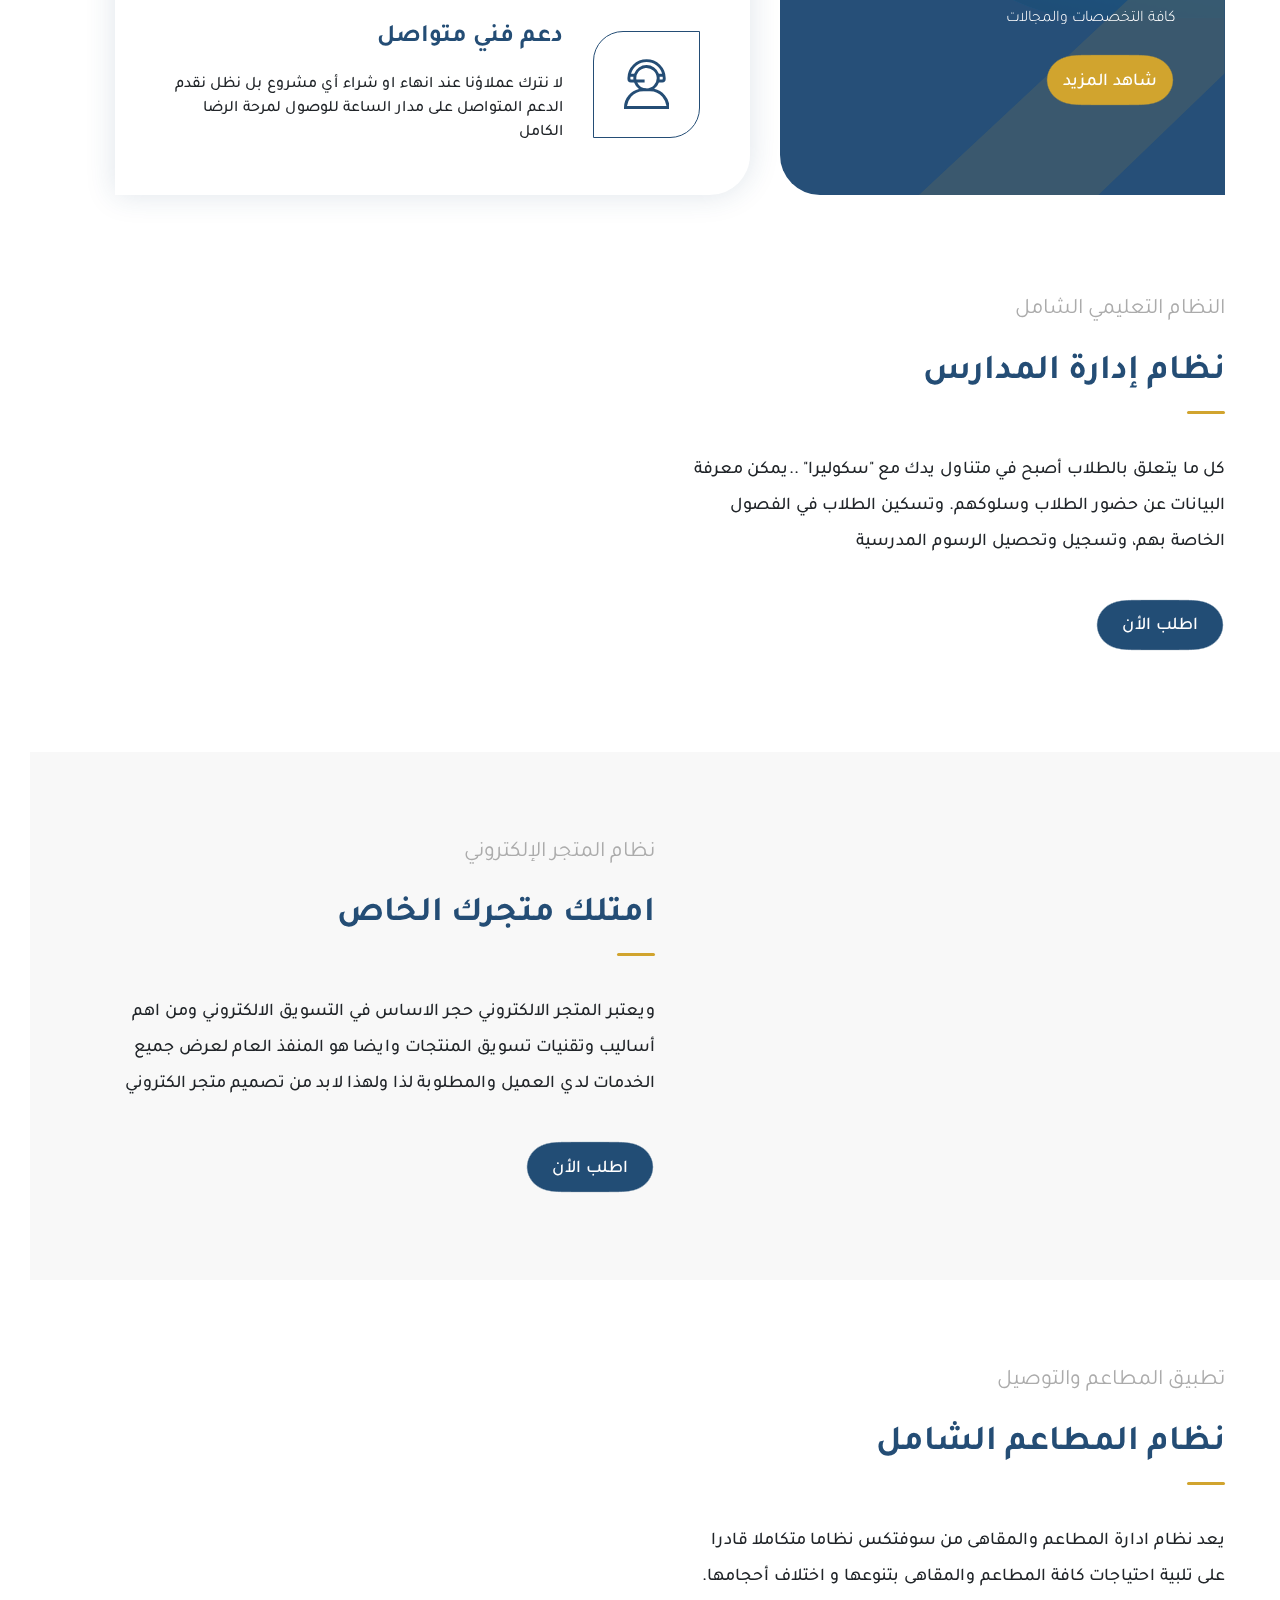
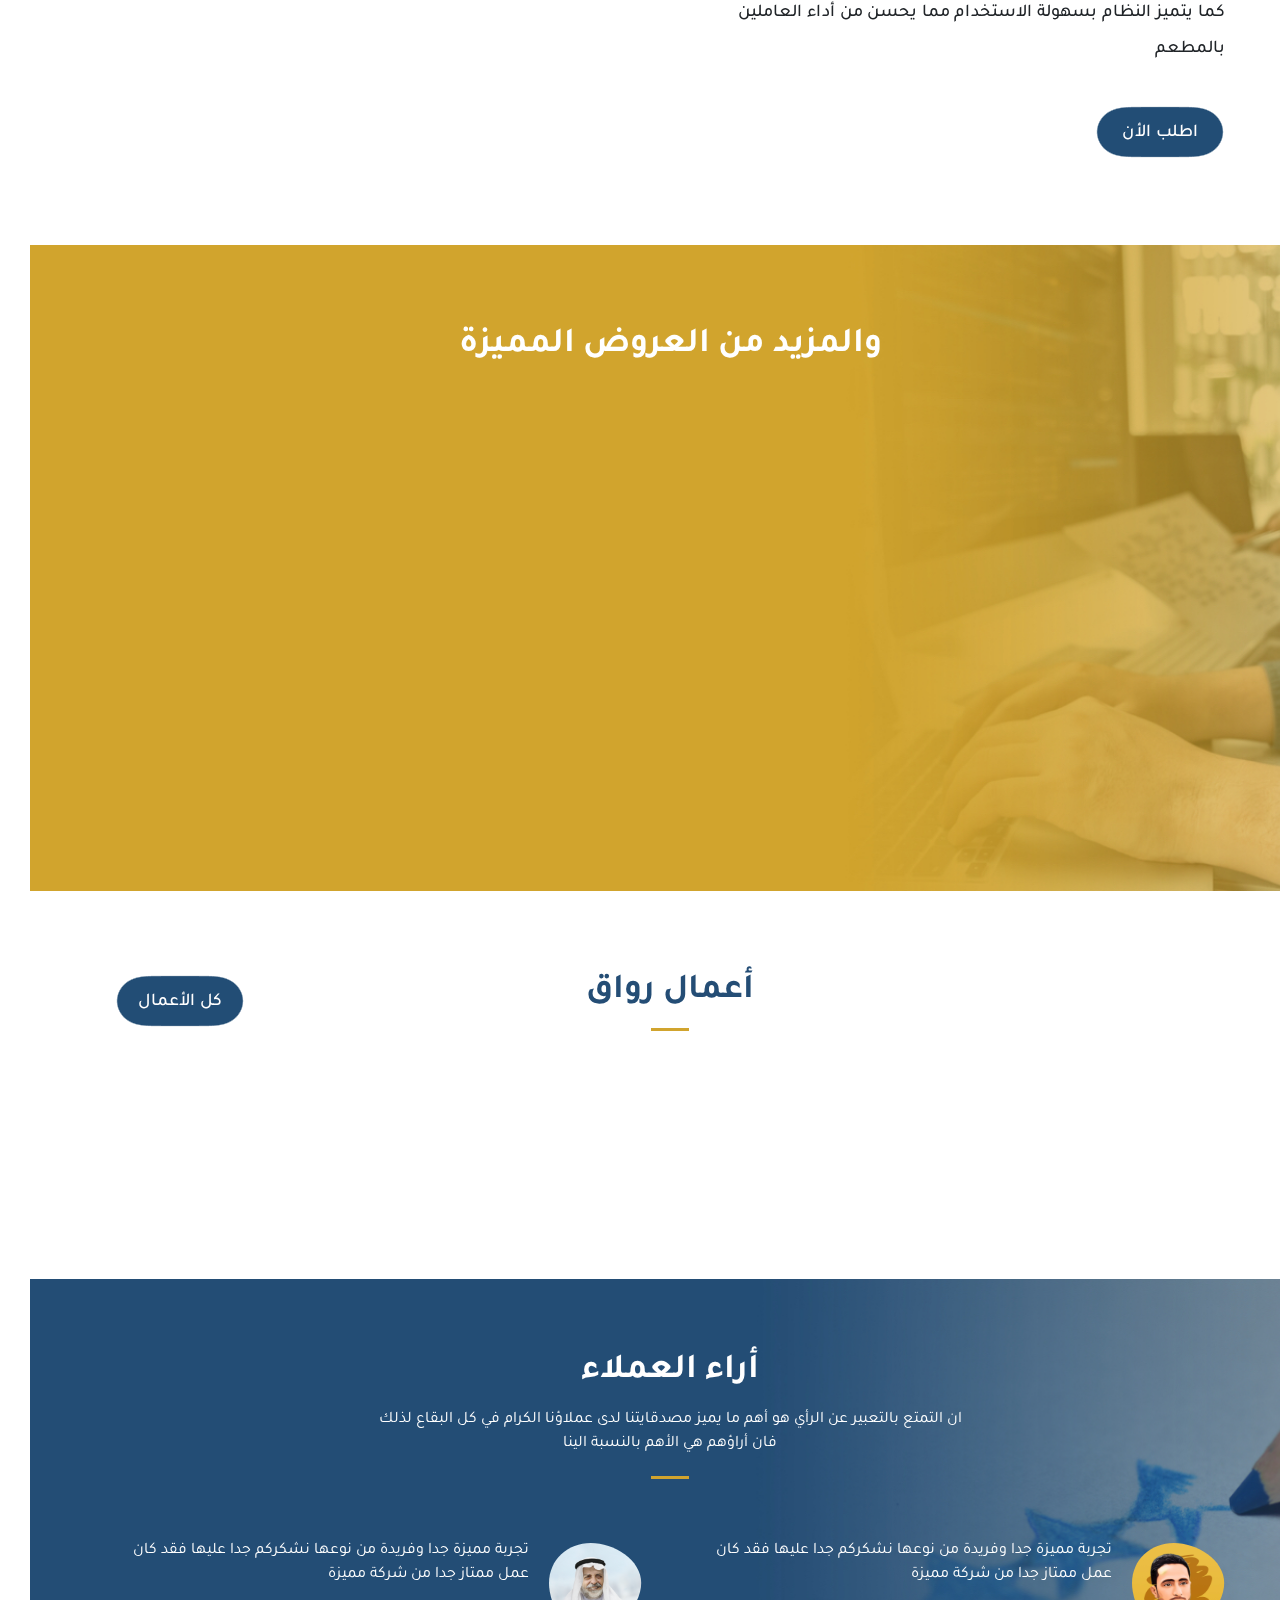
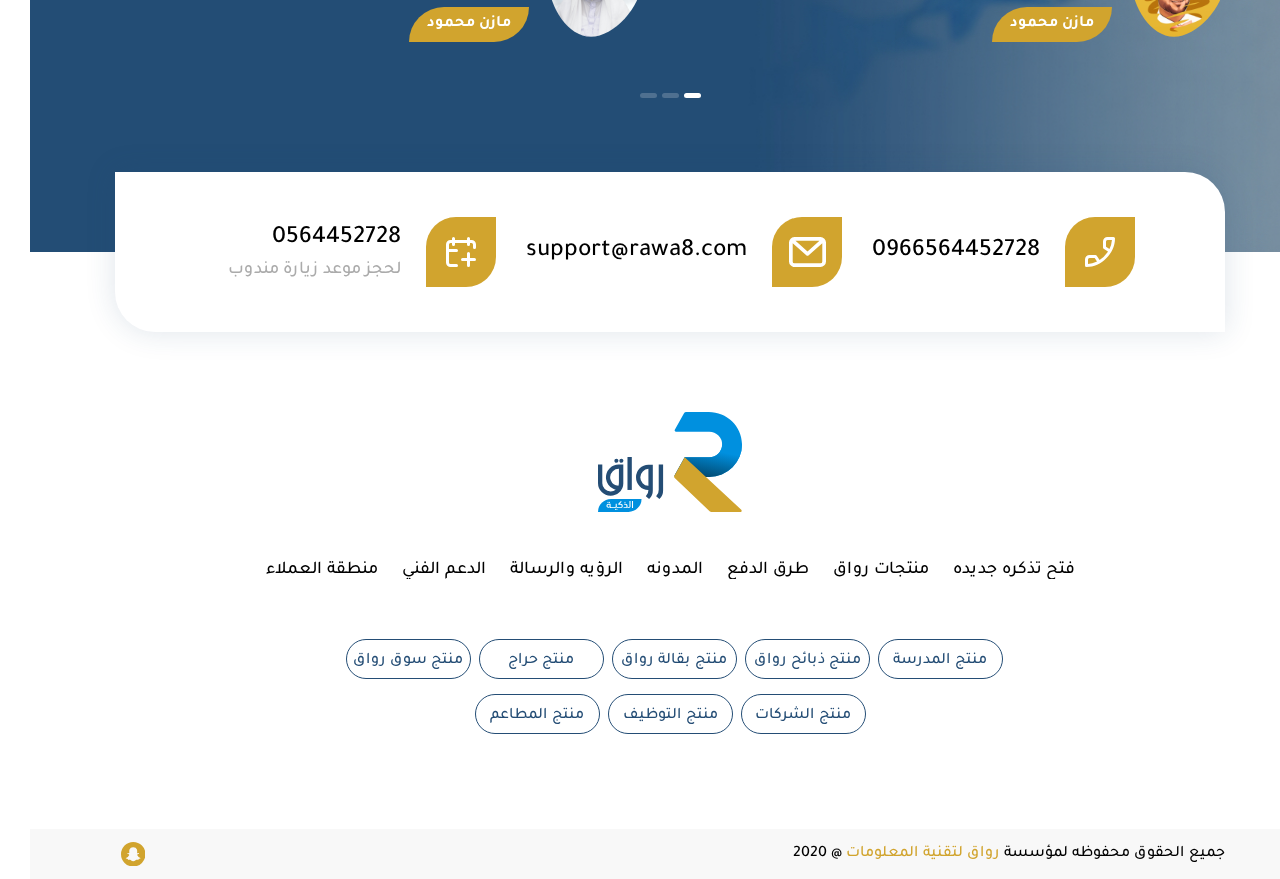
==== commit 15aa41a3: "Edit" ====
--- a/index.html
+++ b/index.html
@@ -503,22 +503,22 @@
       <div class="container">
         <h2 class="title">والمزيد من العروض المميزة</h2>
         <div class="row">
-          <div class="col-lg-6"><a class="offer-box" href="#" data-aos="fade-up-left" data-aos-duration="1000">
-              <div class="icon-box"><img class="svg img-fluid" src="images/logo-mini.svg" alt=""/></div>
-              <h3>منتج ذبائح رواق</h3></a><a class="offer-box" href="#" data-aos="fade-up-left" data-aos-duration="1000">
-              <div class="icon-box"><img class="svg img-fluid" src="images/logo-mini.svg" alt=""/></div>
-              <h3>منتج حراج رواق المتقدم</h3></a><a class="offer-box" href="#" data-aos="fade-up-left" data-aos-duration="1000">
-              <div class="icon-box"><img class="svg img-fluid" src="images/logo-mini.svg" alt=""/></div>
-              <h3>منتج سوق رواق</h3></a><a class="offer-box" href="#" data-aos="fade-up-left" data-aos-duration="1000">
+          <div class="col-lg-6"><a class="offer-box" href="product-details.html" data-aos="fade-up-left" data-aos-duration="1000">
+              <div class="icon-box"><img class="svg img-fluid" src="images/logo-mini.svg" alt=""/></div>
+              <h3>منتج ذبائح رواق</h3></a><a class="offer-box" href="product-details.html" data-aos="fade-up-left" data-aos-duration="1000">
+              <div class="icon-box"><img class="svg img-fluid" src="images/logo-mini.svg" alt=""/></div>
+              <h3>منتج حراج رواق المتقدم</h3></a><a class="offer-box" href="product-details.html" data-aos="fade-up-left" data-aos-duration="1000">
+              <div class="icon-box"><img class="svg img-fluid" src="images/logo-mini.svg" alt=""/></div>
+              <h3>منتج سوق رواق</h3></a><a class="offer-box" href="product-details.html" data-aos="fade-up-left" data-aos-duration="1000">
               <div class="icon-box"><img class="svg img-fluid" src="images/logo-mini.svg" alt=""/></div>
               <h3>منتج التجميل والصالونات</h3></a></div>
-          <div class="col-lg-6"><a class="offer-box" href="#" data-aos="fade-up-left" data-aos-duration="1000">
-              <div class="icon-box"><img class="svg img-fluid" src="images/logo-mini.svg" alt=""/></div>
-              <h3>منتج ذبائح رواق</h3></a><a class="offer-box" href="#" data-aos="fade-up-left" data-aos-duration="1000">
-              <div class="icon-box"><img class="svg img-fluid" src="images/logo-mini.svg" alt=""/></div>
-              <h3>منتج المطاعم والكافيهات</h3></a><a class="offer-box" href="#" data-aos="fade-up-left" data-aos-duration="1000">
-              <div class="icon-box"><img class="svg img-fluid" src="images/logo-mini.svg" alt=""/></div>
-              <h3>منتج الشركات والمؤسسات</h3></a><a class="offer-box" href="#" data-aos="fade-up-left" data-aos-duration="1000">
+          <div class="col-lg-6"><a class="offer-box" href="product-details.html" data-aos="fade-up-left" data-aos-duration="1000">
+              <div class="icon-box"><img class="svg img-fluid" src="images/logo-mini.svg" alt=""/></div>
+              <h3>منتج ذبائح رواق</h3></a><a class="offer-box" href="product-details.html" data-aos="fade-up-left" data-aos-duration="1000">
+              <div class="icon-box"><img class="svg img-fluid" src="images/logo-mini.svg" alt=""/></div>
+              <h3>منتج المطاعم والكافيهات</h3></a><a class="offer-box" href="product-details.html" data-aos="fade-up-left" data-aos-duration="1000">
+              <div class="icon-box"><img class="svg img-fluid" src="images/logo-mini.svg" alt=""/></div>
+              <h3>منتج الشركات والمؤسسات</h3></a><a class="offer-box" href="product-details.html" data-aos="fade-up-left" data-aos-duration="1000">
               <div class="icon-box"><img class="svg img-fluid" src="images/logo-mini.svg" alt=""/></div>
               <h3>منتج التوصيل والطلبات</h3></a></div>
         </div>
@@ -539,7 +539,7 @@
                 <h3>بروشور تصميم التطبيقات</h3>
                 <p>قمنا بتنفيذ بروشور تصميم التطبيقات لمؤسسة رواق مبني على المعايير العالمية للتصميم</p>
                 <div class="actions">
-                  <div class="action"><a href="product-details.html"><img class="svg" src="images/link.svg" alt=""/></a><a data-fancybox="gallery" href="images/work1.png"><img class="svg" src="images/eye.svg" alt=""/></a></div>
+                  <div class="action"><a href="proshor.html"><img class="svg" src="images/link.svg" alt=""/></a><a data-fancybox="gallery" href="images/work1.png"><img class="svg" src="images/eye.svg" alt=""/></a></div>
                 </div>
               </div>
             </div>
@@ -551,7 +551,7 @@
                 <h3>بروشور تصميم التطبيقات</h3>
                 <p>قمنا بتنفيذ بروشور تصميم التطبيقات لمؤسسة رواق مبني على المعايير العالمية للتصميم</p>
                 <div class="actions">
-                  <div class="action"><a href="product-details.html"><img class="svg" src="images/link.svg" alt=""/></a><a data-fancybox="gallery" href="images/work2.png"><img class="svg" src="images/eye.svg" alt=""/></a></div>
+                  <div class="action"><a href="proshor.html"><img class="svg" src="images/link.svg" alt=""/></a><a data-fancybox="gallery" href="images/work2.png"><img class="svg" src="images/eye.svg" alt=""/></a></div>
                 </div>
               </div>
             </div>
@@ -563,7 +563,7 @@
                 <h3>بروشور تصميم التطبيقات</h3>
                 <p>قمنا بتنفيذ بروشور تصميم التطبيقات لمؤسسة رواق مبني على المعايير العالمية للتصميم</p>
                 <div class="actions">
-                  <div class="action"><a href="product-details.html"><img class="svg" src="images/link.svg" alt=""/></a><a data-fancybox="gallery" href="images/work3.png"><img class="svg" src="images/eye.svg" alt=""/></a></div>
+                  <div class="action"><a href="proshor.html"><img class="svg" src="images/link.svg" alt=""/></a><a data-fancybox="gallery" href="images/work3.png"><img class="svg" src="images/eye.svg" alt=""/></a></div>
                 </div>
               </div>
             </div>
@@ -575,7 +575,7 @@
                 <h3>بروشور تصميم التطبيقات</h3>
                 <p>قمنا بتنفيذ بروشور تصميم التطبيقات لمؤسسة رواق مبني على المعايير العالمية للتصميم</p>
                 <div class="actions">
-                  <div class="action"><a href="product-details.html"><img class="svg" src="images/link.svg" alt=""/></a><a data-fancybox="gallery" href="images/work4.png"><img class="svg" src="images/eye.svg" alt=""/></a></div>
+                  <div class="action"><a href="proshor.html"><img class="svg" src="images/link.svg" alt=""/></a><a data-fancybox="gallery" href="images/work4.png"><img class="svg" src="images/eye.svg" alt=""/></a></div>
                 </div>
               </div>
             </div>
--- a/css/home.css
+++ b/css/home.css
@@ -1531,7 +1531,7 @@
   font-size: 16px;
   font-family: med;
   color: rgba(255, 255, 255, 0.6);
-  margin-bottom: 70px;
+  margin-bottom: 100px;
 }
 
 @media (max-width: 991px) {
@@ -1634,6 +1634,9 @@
   height: 126px;
   border-radius: 20px;
   margin-bottom: 26px;
+  color: #244d75;
+  font-size: 18px;
+  font-family: med;
 }
 
 .contact-popup .row .col-lg-6 form .field textarea::-webkit-input-placeholder {
@@ -1780,6 +1783,12 @@
   .contact-popup .row .col-12 .contact-Min .content .cont:not(:last-child) {
     margin-right: 0;
     margin-left: 0;
+  }
+}
+
+@media (max-width: 991px) {
+  .contact-popup .row .col-12 .contact-Min .content .cont {
+    width: 272px !important;
   }
 }
 
@@ -3071,7 +3080,9 @@
 }
 
 .services-section .shop-images div.mobile {
-  bottom: -45px;
+  bottom: -28px;
+  -webkit-transform: scale(0.85);
+          transform: scale(0.85);
   left: 40%;
   z-index: 5;
 }
@@ -3136,6 +3147,13 @@
   }
 }
 
+@media (max-width: 375px) {
+  .services-section .shop-images div.gift1 {
+    right: 5%;
+    bottom: 70px;
+  }
+}
+
 @media (max-width: 320px) {
   .services-section .shop-images div.gift1 {
     right: 0%;
@@ -3153,6 +3171,13 @@
     left: -4%;
     bottom: 16%;
     width: 175px;
+  }
+}
+
+@media (max-width: 375px) {
+  .services-section .shop-images div.gift2 {
+    left: 1%;
+    bottom: 16%;
   }
 }
 
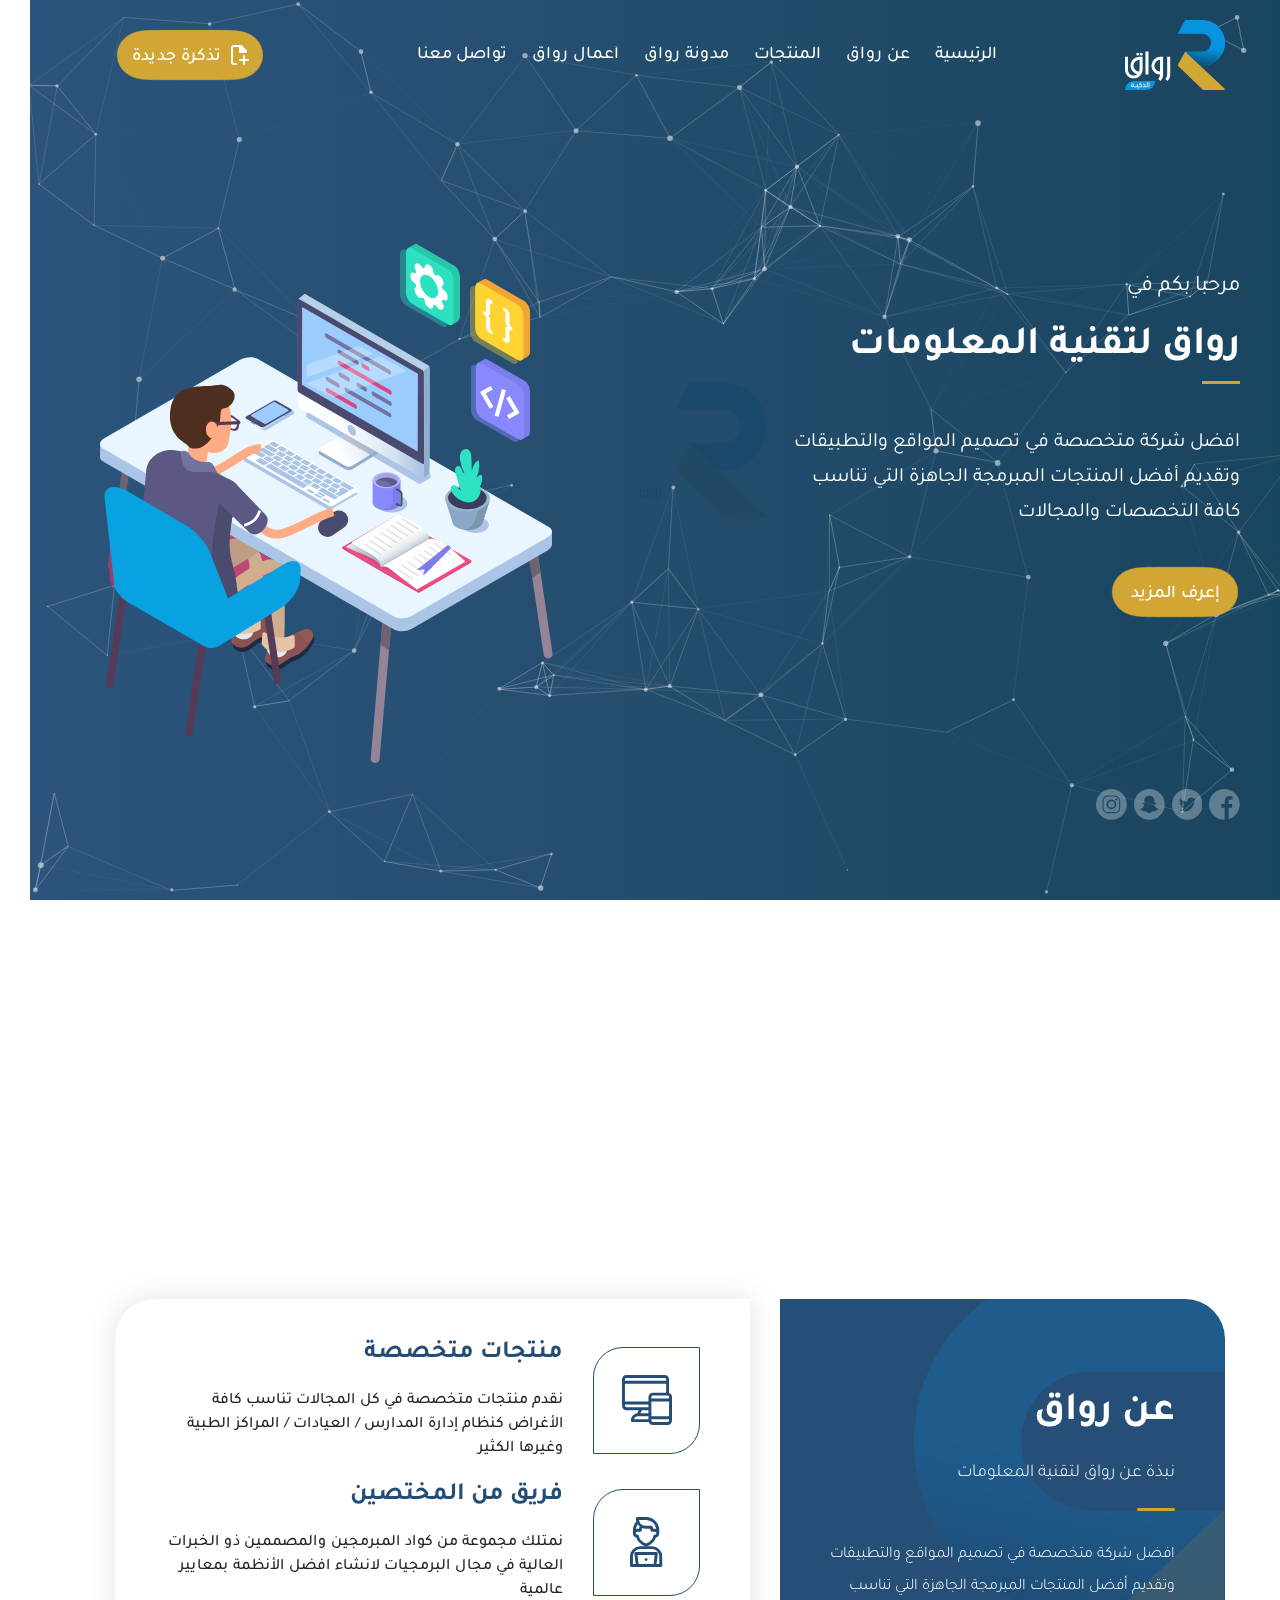
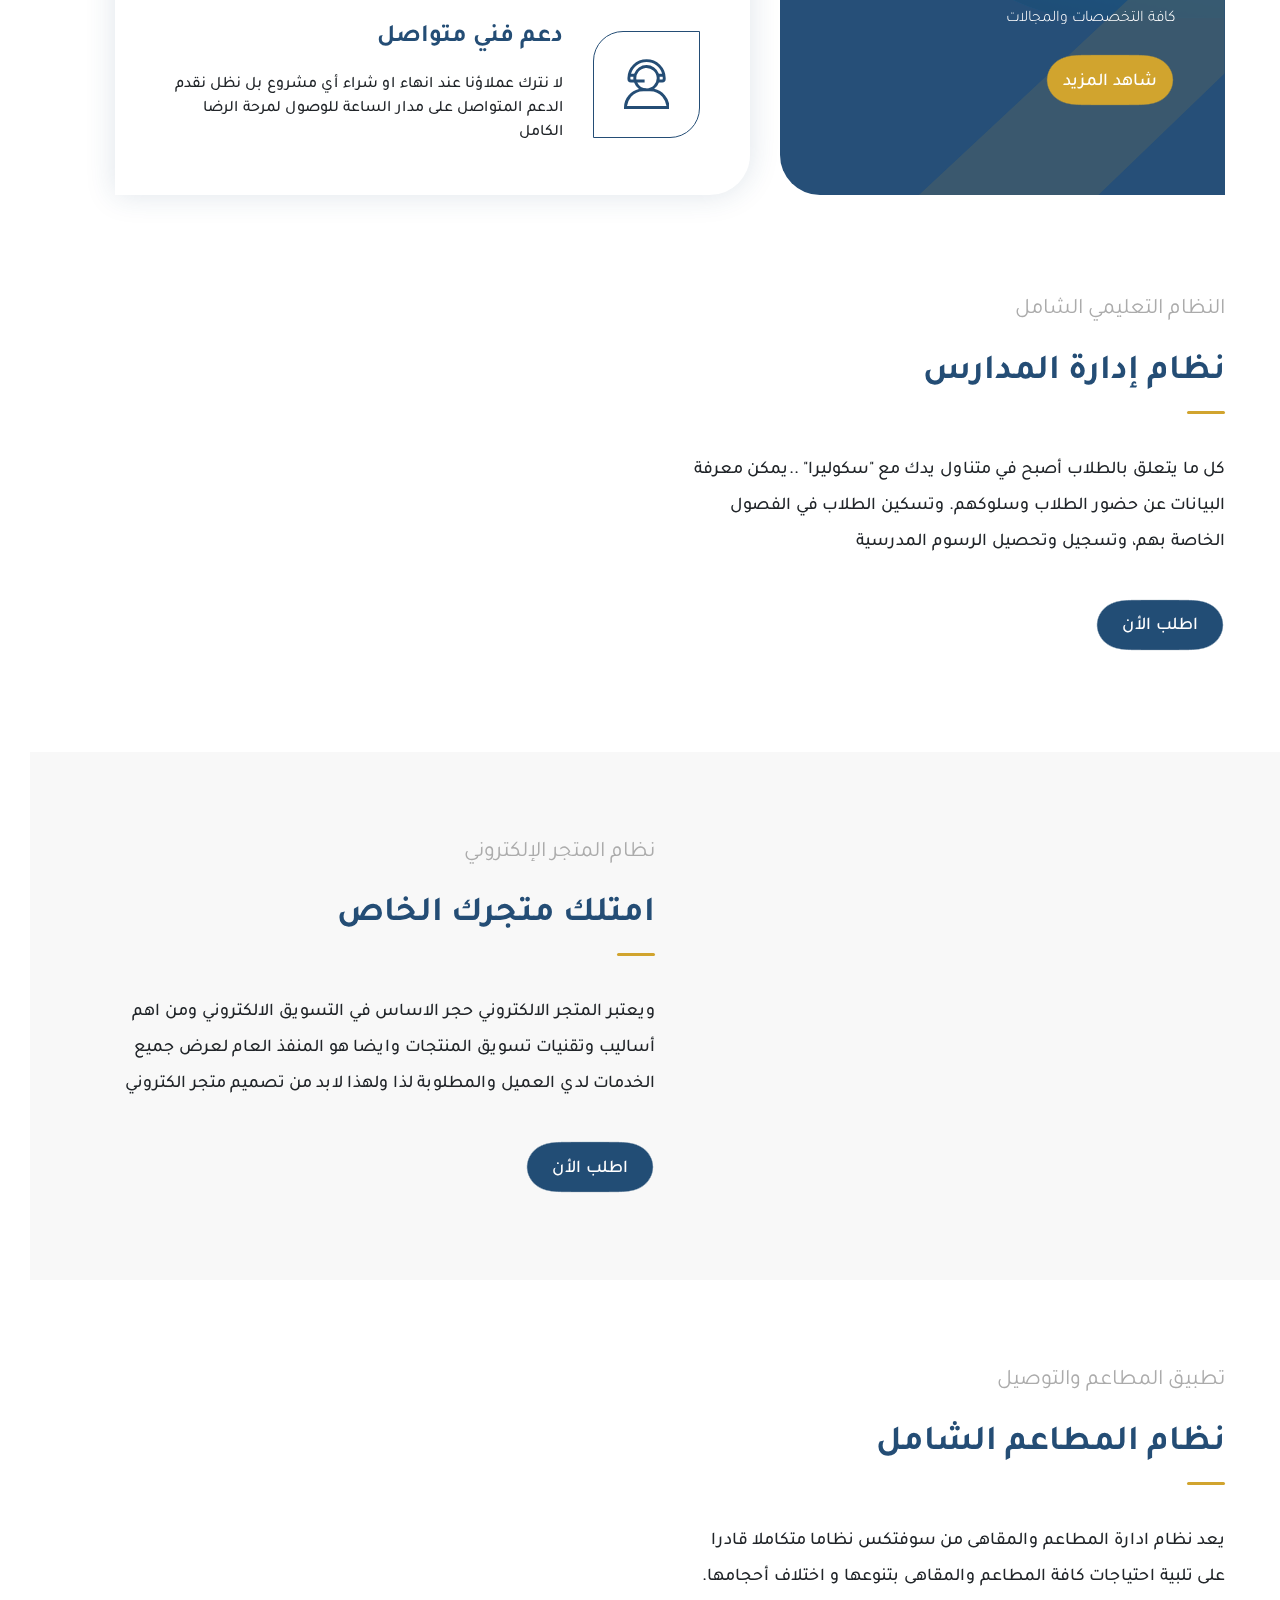
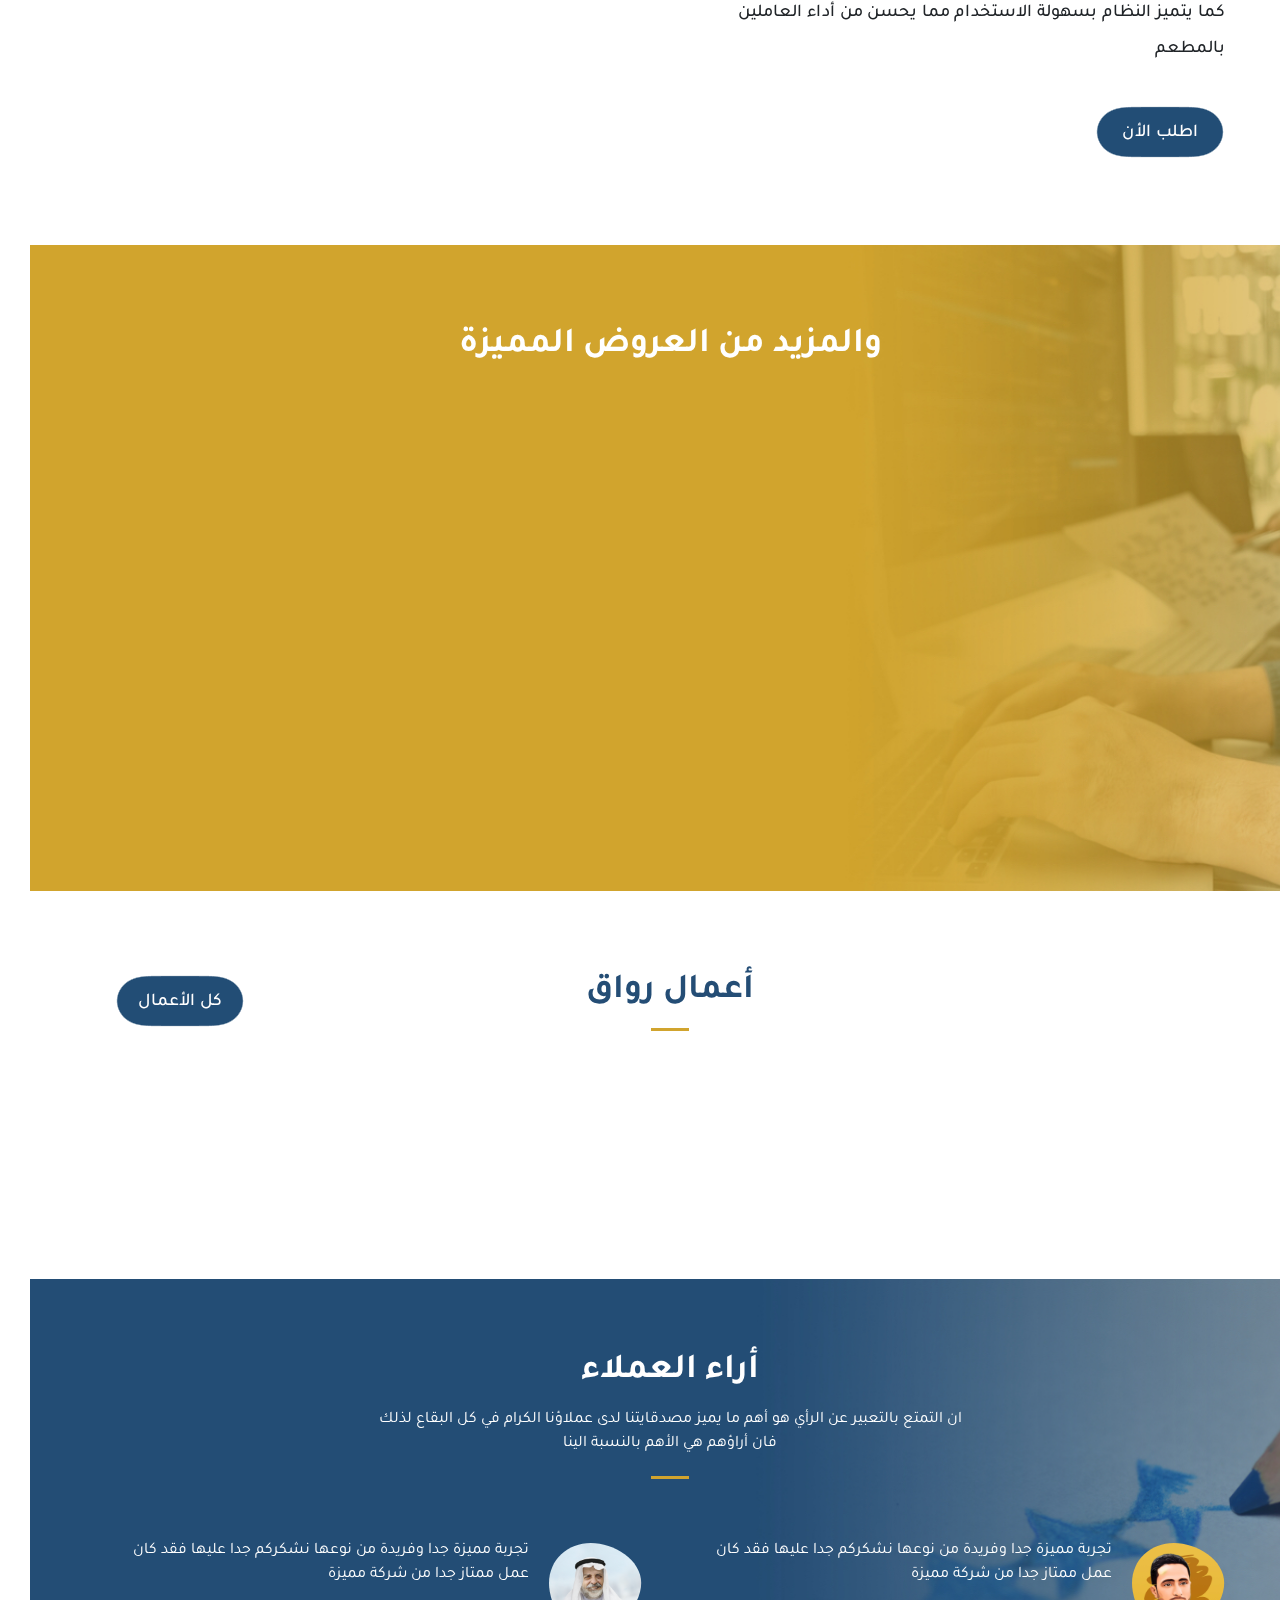
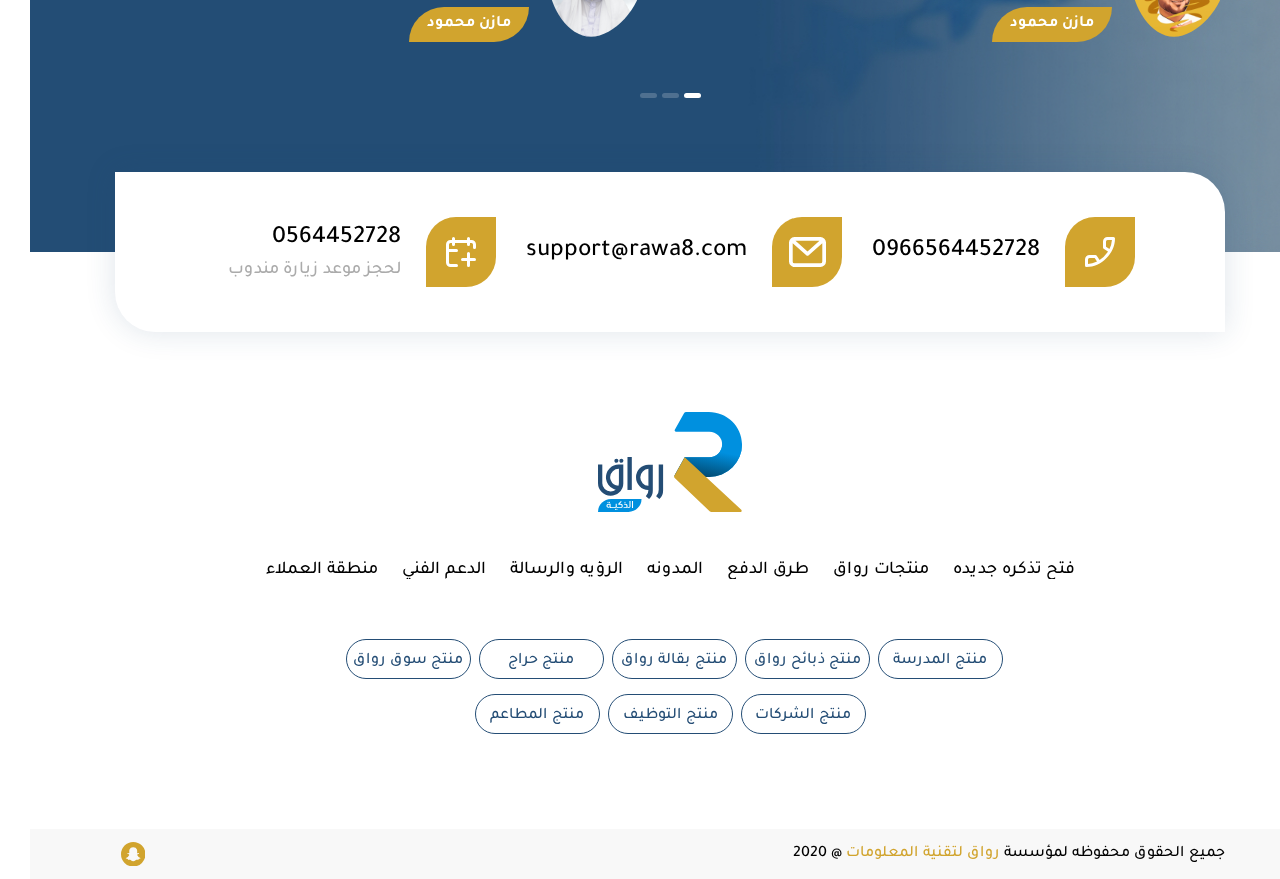
==== commit 8c41bb90: "Edit" ====
--- a/index.html
+++ b/index.html
@@ -640,7 +640,7 @@
         <ul class="res links">
           <li><a href="#!">فتح تذكره جديده</a></li>
           <li><a href="#!">منتجات رواق</a></li>
-          <li><a href="#!">طرق الدفع</a></li>
+          <li><a href="custom.html">طرق الدفع</a></li>
           <li><a href="#!">المدونه</a></li>
           <li><a href="#!">الرؤيه والرسالة</a></li>
           <li><a href="#!">الدعم الفني</a></li>
--- a/css/home.css
+++ b/css/home.css
@@ -1734,6 +1734,12 @@
           animation: float 8s linear infinite;
 }
 
+@media (min-width: 992px) {
+  .contact-popup .row .col-lg-6 > .img img {
+    margin-right: 90px;
+  }
+}
+
 @media (max-width: 991px) {
   .contact-popup .row .col-lg-6 > .img img {
     display: block;
@@ -1761,9 +1767,9 @@
   margin: 0;
   background-color: transparent;
   padding: 0;
-  -webkit-box-pack: center;
-      -ms-flex-pack: center;
-          justify-content: center;
+  -webkit-box-pack: end;
+      -ms-flex-pack: end;
+          justify-content: flex-end;
 }
 
 @media (max-width: 991px) {
@@ -1789,6 +1795,13 @@
 @media (max-width: 991px) {
   .contact-popup .row .col-12 .contact-Min .content .cont {
     width: 272px !important;
+  }
+}
+
+@media (max-width: 767px) {
+  .contact-popup .row .col-12 .contact-Min .content .cont .icon {
+    -ms-flex-negative: 0;
+        flex-shrink: 0;
   }
 }
 
